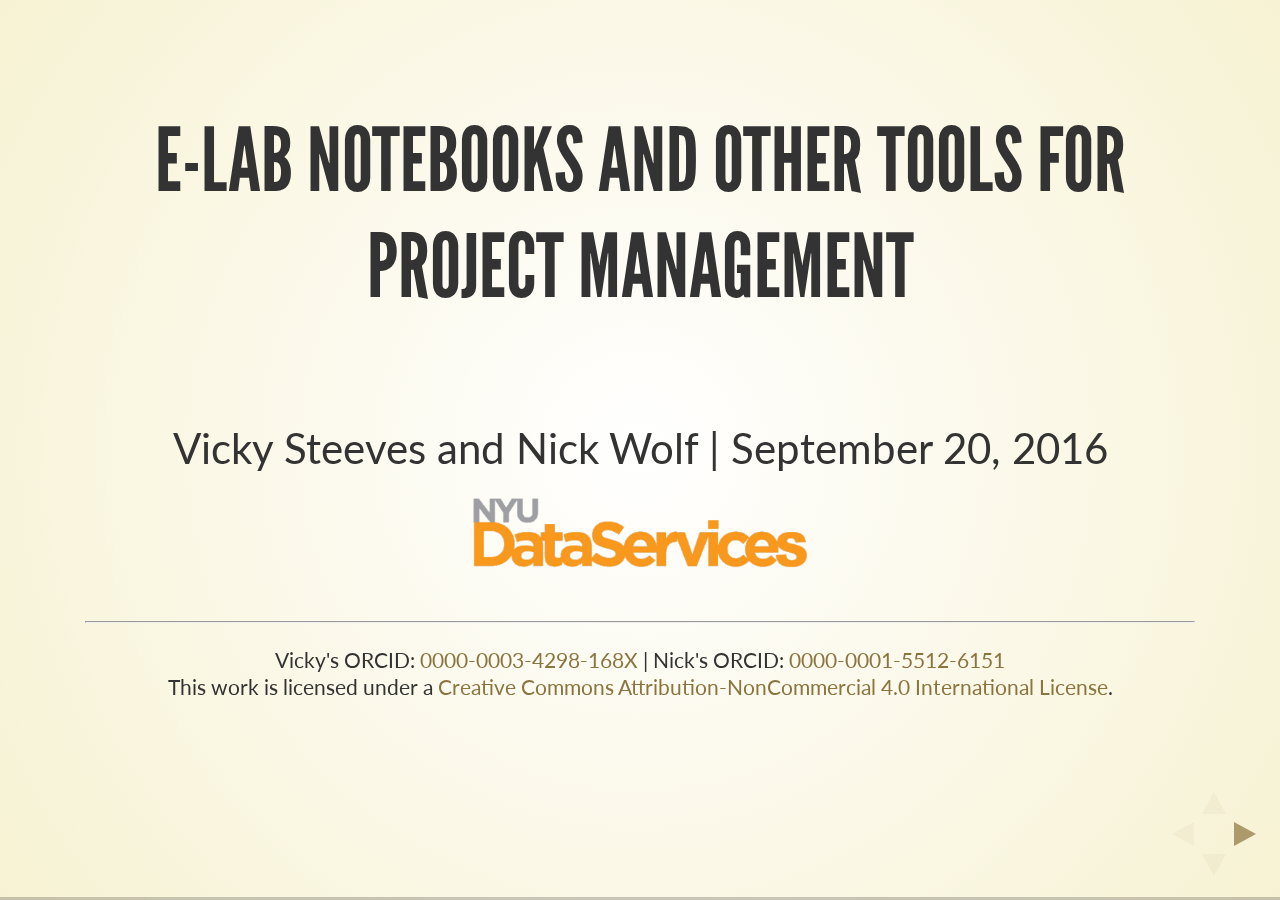
==== index.html @ 495e1b96 "update slide content" ====
<!doctype html>
<html>
	<head>
		<meta charset="utf-8">
		<meta name="viewport" content="width=device-width, initial-scale=1.0, maximum-scale=1.0, user-scalable=no">

		<title>E-Lab Notebooks and Other Tools for Project Management</title>

		<link rel="stylesheet" href="css/reveal.css">
		<link rel="stylesheet" href="css/theme/beige.css">

		<!-- Theme used for syntax highlighting of code -->
		<link rel="stylesheet" href="lib/css/zenburn.css">

		<!-- Printing and PDF exports -->
		<script>
			var link = document.createElement( 'link' );
			link.rel = 'stylesheet';
			link.type = 'text/css';
			link.href = window.location.search.match( /print-pdf/gi ) ? 'css/print/pdf.css' : 'css/print/paper.css';
			document.getElementsByTagName( 'head' )[0].appendChild( link );
		</script>
	</head>
	<body>
		<div class="reveal">
			<div class="slides">
				
				<!--SLIDE 1-->
				<section>
					<h2>E-Lab Notebooks and Other Tools for Project Management</h2><br/>
					
					<p>Vicky Steeves and Nick Wolf | September 20, 2016 </p>

					<img src="imgs/dataservices.png" width="30%" height="30%" align="middle"><br/>
					
					<div class='footer'>
						<hr/>
						<p>Vicky's ORCID: <a href="orcid.org/0000-0003-4298-168X/">0000-0003-4298-168X</a> | Nick's ORCID: <a href="http://orcid.org/0000-0001-5512-6151">0000-0001-5512-6151</a><br/>
						This work is licensed under a <a rel="license" href="http://creativecommons.org/licenses/by-nc/4.0/">Creative Commons Attribution-NonCommercial 4.0 International License</a>.</p>
					</div>
				</section>
				
				
				<!--SLIDE 2-->
				<section>
					<h3>Benefits and Challenges to Managing and Documenting Project Workflow</h3>
					<ul>
					<li>Enable group collaboration while tracking contributions and controlling access</li>
					<li>Keep track of master copies of files as well as versions and backups</li>
					<li>Gather bird's eye views of resource allocation and time usage</li>
					<li>Allow for simultaneous preparation for data publishing and preservation</li>
					</ul>				
				</section> 
									
				<!--SLIDE 3-->
				<section>
					<h3>What to Look for in E-Lab Notebooks and Workflow Tool Benches</h3>
					<ul>
					<li>Web-hosted vs. Self-Host vs. Desktop Environments</li>
					<li>Grant and Project Management Tools vs. File and Research Management</li>
					<li>Cost/License Products vs. Closed-Source Free Options vs. Open Source/Open Access</li>
					</ul>	
				</section>

				<!--SLIDE 4-->
				<section>
					<h3>Some Free/Low-Cost Examples</h3>
					<ul>
					<li><a href="http://www.labguru.com/" target="_blank">Labguru</a> (free for single user, cost for group)</li>
    				<li><a href="//www.bioraft.com/" target="_blank">Bioraft</a> (institutional/departmental setup, cost for setup)</li>
    				<li><a href="http://www.elabftw.net/" target="_blank">eLabFTW</a> (free and open source, deploy on user server)</li>
    				<li><a href="http://mylabbook.org/index.php" target="_blanke">MyLabBook</a> (in development, Drupal-based open-source local deployment)</li>
    				<li><a href="https://projectredcap.org/" target="_blank">REDCap</a> (closed source, deploy on user server)</li>
    				<li><a href="https://benchling.com/academic" target="_blank">Benchling</a> (free for academic use, web-based platform)</li>
					</ul>
				</section>
				
				<!-- OSF Nest -->
				<!--SLIDE 5-->
				<section>
				<section>
					<h2>What is the Open Science Framework?</h2>
					
					<img src="imgs/osfDiagram.png" width="50%" height="50%" style="float:right; margin-left:0.5em;"><br/>
					
					<p>A free and open source project management tool that connects researchers to the tools they are already using to make management easier through the research cycle.</p><br/>
					
					<div class='footer'>
						<hr/>
						<p>Vicky's ORCID: <a href="https://orcid.org/0000-0003-4298-168X/">0000-0003-4298-168X</a><br/>This work is licensed under a <a rel="license" href="http://creativecommons.org/licenses/by-nc/4.0/">Creative Commons Attribution-NonCommercial 4.0 International License</a>.</p>
					</div>
				</section>	
				<!--SLIDE 7-->
				<section>
						<h2>OSF Connections</h2>
						
						<img src="imgs/osfConnections.png" width="70%" height="70%">
						
						<div class='footer'>
						<hr/>
						<p>Vicky's ORCID: <a href="https://orcid.org/0000-0003-4298-168X/">0000-0003-4298-168X</a><br/>This work is licensed under a <a rel="license" href="http://creativecommons.org/licenses/by-nc/4.0/">Creative Commons Attribution-NonCommercial 4.0 International License</a>.</p>
					</div>	
				</section>
				<!--SLIDE 8-->
				<section>
					<h2>Getting Started: User Profiles</h2>
					
					<p class="fragment" data-fragment-index="1">Does everyone have an account at the Open Science Framework?</p>
					<p class="fragment" data-fragment-index="2">Does everyone have an ORCID?</p>
					
					<div class='footer'>
						<hr/>
						<p>Vicky's ORCID: <a href="https://orcid.org/0000-0003-4298-168X/">0000-0003-4298-168X</a><br/>This work is licensed under a <a rel="license" href="http://creativecommons.org/licenses/by-nc/4.0/">Creative Commons Attribution-NonCommercial 4.0 International License</a>.</p>
					</div>	
				</section>
				<!--SLIDE 9-->
				<section>
					<h2><a href="https://orcid.org/register">https://orcid.org/register</a></h2>

					<img src="imgs/orcidSignUp.png" width="80%" height="80%"><br/>	

					<div class='footer'>
						<hr/>
						<p>Vicky's ORCID: <a href="https://orcid.org/0000-0003-4298-168X/">0000-0003-4298-168X</a><br/>This work is licensed under a <a rel="license" href="http://creativecommons.org/licenses/by-nc/4.0/">Creative Commons Attribution-NonCommercial 4.0 International License</a>.</p>
					</div>
				</section>	
				
				<section>
					<h2><a href="https://osf.io/register/">https://osf.io/register/</a></h2>

					<img src="imgs/osfSignUp.png" width="90%" height="90%">

					<div class='footer'>
						<hr/>
						<p>Vicky's ORCID: <a href="https://orcid.org/0000-0003-4298-168X/">0000-0003-4298-168X</a><br/>This work is licensed under a <a rel="license" href="http://creativecommons.org/licenses/by-nc/4.0/">Creative Commons Attribution-NonCommercial 4.0 International License</a>.</p>
					</div>
				</section>		
			
				<section>
					<h2>Setting Up a Profile</h2>
	
					<p>At the very least, let's add your ORCID and your NYU affiliation by clicking "Edit Your Profile"</p>
					
					<img src="imgs/osfProfile.png" width="80%" height="80%">

					<div class='footer'>
						<hr/>
						<p>Vicky's ORCID: <a href="https://orcid.org/0000-0003-4298-168X/">0000-0003-4298-168X</a><br/> This work is licensed under a <a rel="license" href="http://creativecommons.org/licenses/by-nc/4.0/">Creative Commons Attribution-NonCommercial 4.0 International License</a>.</p>
					</div>
					</section>		
			
				<section>
					<h2>Setting Up Addons</h2>
					
					<p>Everyone, try adding an account of your own by clicking "Connect Account" next to an addon!</p>
					
					<img src="imgs/osfProfileAddons.png" width="75%" height="75%">
						
					<div class='footer'>
						<hr/>
						<p>Vicky's ORCID: <a href="https://orcid.org/0000-0003-4298-168X/">0000-0003-4298-168X</a><br/>
						This work is licensed under a <a rel="license" href="http://creativecommons.org/licenses/by-nc/4.0/">Creative Commons Attribution-NonCommercial 4.0 International License</a>.</p>
					</div>
				</section>
			
			
				<section>
					<h2>Setting Up a Project</h2>
					
					<p class="fragment" data-fragment-index="1">Go to <a href="https://osf.io">https://osf.io</a> or just click "My Projects" on the top bar. <img src="imgs/osfBar.png" width="90%" height="90%"></p>
					
					<p class="fragment" data-fragment-index="2">Click "Create Project" and fill in the form. <img src="imgs/osfCreateProject.png" width="90%" height="90%"></p>
					
					<div class='footer'>
						<hr/>
						<p>Vicky's ORCID: <a href="https://orcid.org/0000-0003-4298-168X/">0000-0003-4298-168X</a><br/>
						This work is licensed under a <a rel="license" href="http://creativecommons.org/licenses/by-nc/4.0/">Creative Commons Attribution-NonCommercial 4.0 International License</a>.</p>
					</div>
				</section>
				
				<section>
					<h2>Don't be afraid of how blank it looks!</h2>
					
					<img src="imgs/osfBlank.png" width="90%" height="90%">
					
					<div class='footer'>
						<hr/>
						<p>Vicky's ORCID: <a href="https://orcid.org/0000-0003-4298-168X/">0000-0003-4298-168X</a><br/>
						This work is licensed under a <a rel="license" href="http://creativecommons.org/licenses/by-nc/4.0/">Creative Commons Attribution-NonCommercial 4.0 International License</a>.</p>
					</div>
				</section>
				
				<section>
					<h2>Let's Add Collaborators</h2>
					
					<p class="fragment" data-fragment-index="1">Click "add" button next to the title of the page. <img src="imgs/osfCollabs.png" width="60%" height="60%"></p>
					<p class="fragment" data-fragment-index="2">Search for the person to your right and add them!<img src="imgs/osfCollabs1.png" width="60%" height="60%"></p>
					
					<div class='footer'>
						<hr/>
						<p>Vicky's ORCID: <a href="https://orcid.org/0000-0003-4298-168X/">0000-0003-4298-168X</a><br/>
						This work is licensed under a <a rel="license" href="http://creativecommons.org/licenses/by-nc/4.0/">Creative Commons Attribution-NonCommercial 4.0 International License</a>.</p>
					</div>
				</section>

				<section>
					<h2>Select Your Project Addons</h2>
					
					<img src="imgs/osfProjectAddons.png" width="75%" height="75%">
					
					<p>Everyone, try adding one of your own!</p>
								
					<div class='footer'>
						<hr/>
						<p>Vicky's ORCID: <a href="https://orcid.org/0000-0003-4298-168X/">0000-0003-4298-168X</a><br/>
						This work is licensed under a <a rel="license" href="http://creativecommons.org/licenses/by-nc/4.0/">Creative Commons Attribution-NonCommercial 4.0 International License</a>.</p>
					</div>
				</section>
				
				<section>
					<h2>Adding Your Addons</h2>
					
						<p class="fragment" data-fragment-index="1"><img src="imgs/osfProjectAddons1.png" width="90%" height="90%"></p>
						<p class="fragment" data-fragment-index="2"><img src="imgs/osfProjectAddons2.png" width="80%" height="80%"></p>
								
					<div class='footer'>
						<hr/>
						<p>Vicky's ORCID: <a href="https://orcid.org/0000-0003-4298-168X/">0000-0003-4298-168X</a><br/>
						This work is licensed under a <a rel="license" href="http://creativecommons.org/licenses/by-nc/4.0/">Creative Commons Attribution-NonCommercial 4.0 International License</a>.</p>
					</div>
				</section>		
				
				<section>
					<h2>Authorizing Your Addons</h2>
			
						<img src="imgs/osfProjectAddonsTerms.png" width="50%" height="50%">
								
					<div class='footer'>
						<hr/>
						<p>Vicky's ORCID: <a href="https://orcid.org/0000-0003-4298-168X/">0000-0003-4298-168X</a><br/>
						This work is licensed under a <a rel="license" href="http://creativecommons.org/licenses/by-nc/4.0/">Creative Commons Attribution-NonCommercial 4.0 International License</a>.</p>
					</div>
				</section>		
				
				<section>
					<h2>Choose Your Folder</h2>
					
						<img src="imgs/osfProjectAddons3.png" width="90%" height="90%">
								
					<div class='footer'>
						<hr/>
						<p>Vicky's ORCID: <a href="https://orcid.org/0000-0003-4298-168X/">0000-0003-4298-168X</a><br/>
						This work is licensed under a <a rel="license" href="http://creativecommons.org/licenses/by-nc/4.0/">Creative Commons Attribution-NonCommercial 4.0 International License</a>.</p>
					</div>
				</section>
				
				<section>
					<h2>Files!</h2>
					
						<p>From here, you can:</p>
						
						<ul>
							<li>See all files from OSF storage and any configured addons!</li>
							<li>Drag and drop files into any kind of storage, OSF or otherwise!</li>
							<li>Create folders in OSF storage for better organization!</li>
						</ul><br/>
					
						<img src="imgs/osfFiles.png" width="150%" height="150%">
								
					<div class='footer'>
						<hr/>
						<p>Vicky's ORCID: <a href="https://orcid.org/0000-0003-4298-168X/">0000-0003-4298-168X</a><br/>
						This work is licensed under a <a rel="license" href="http://creativecommons.org/licenses/by-nc/4.0/">Creative Commons Attribution-NonCommercial 4.0 International License</a>.</p>
					</div>
				</section>
				
				<section>
					<h2>Tagging Files</h2>
					
						<p style="font-size:0.7em;">When you click on a file in OSF, it renders right in-browser. On the bottom right is the "tag" field, where you can enter whatever you want.</p>
						<p style="font-size:0.7em;">Try adding 2 tags to your file and compare with the person to your right!</p>
					
						<img src="imgs/osfFileTags.png" width="90%" height="90%">
						
					<div class='footer'>
						<hr/>
						<p>Vicky's ORCID: <a href="https://orcid.org/0000-0003-4298-168X/">0000-0003-4298-168X</a><br/>
						This work is licensed under a <a rel="license" href="http://creativecommons.org/licenses/by-nc/4.0/">Creative Commons Attribution-NonCommercial 4.0 International License</a>.</p>
					</div>
				</section>
				
				<section>
					<h2>Versioning Files</h2>
					
						<p>When you click on a file in OSF storage, you can also see and download all the versions of that file that have been uploaded.</p>
						<p>THE CATCH! The file has to be uploaded with the same name!</p>
					
						<img src="imgs/osfFileVersions.png" width="90%" height="90%">
								
					<div class='footer'>
						<hr/>
						<p>Vicky's ORCID: <a href="https://orcid.org/0000-0003-4298-168X/">0000-0003-4298-168X</a><br/>
						This work is licensed under a <a rel="license" href="http://creativecommons.org/licenses/by-nc/4.0/">Creative Commons Attribution-NonCommercial 4.0 International License</a>.</p>
					</div>
				</section>
				
				<section>
					<h2>Documenting with the Wiki</h2>
					
						<img src="imgs/osfWiki.png" width="90%" height="90%">
						
						<p>This also has a robust versioning! And you can compare versions side-by-side!</p>
						<img src="imgs/osfWiki1.png" width="40%" height="40%">
								
					<div class='footer'>
						<hr/>
						<p>Vicky's ORCID: <a href="https://orcid.org/0000-0003-4298-168X/">0000-0003-4298-168X</a><br/>
						This work is licensed under a <a rel="license" href="http://creativecommons.org/licenses/by-nc/4.0/">Creative Commons Attribution-NonCommercial 4.0 International License</a>.</p>
					</div>
				</section>
				
				<section>
					<h2>Best Practices with the Wiki</h2>
					
						<p>Use the "Home" page as a Table of Contents to stay immediately organized!</p>
						<img src="imgs/osfWiki2.png" width="90%" height="90%">
								
					<div class='footer'>
						<hr/>
						<p>Vicky's ORCID: <a href="https://orcid.org/0000-0003-4298-168X/">0000-0003-4298-168X</a><br/>
						This work is licensed under a <a rel="license" href="http://creativecommons.org/licenses/by-nc/4.0/">Creative Commons Attribution-NonCommercial 4.0 International License</a>.</p>
					</div>
				</section>
				
				<section>
					<h2>Wiki Exercise!</h2>
					
						<p>You and your collaborator take turns editing the wiki. Switch between versions and re-edit them. Decide on the best one after 3 tries!</p>
								
					<div class='footer'>
						<hr/>
						<p>Vicky's ORCID: <a href="https://orcid.org/0000-0003-4298-168X/">0000-0003-4298-168X</a><br/>
						This work is licensed under a <a rel="license" href="http://creativecommons.org/licenses/by-nc/4.0/">Creative Commons Attribution-NonCommercial 4.0 International License</a>.</p>
					</div>
				</section>
				
				<section>
					<h2>Components</h2>
					
						<p>Components are essentially "sub-projects" that can organized like a Russian nesting doll -- but I recommend only going 1 deep for your own sanity.</p>
					
						<img src="imgs/osfComponents.png" width="90%" height="90%">
								
					<div class='footer'>
						<hr/>
						<p>Vicky's ORCID: <a href="https://orcid.org/0000-0003-4298-168X/">0000-0003-4298-168X</a><br/>
						This work is licensed under a <a rel="license" href="http://creativecommons.org/licenses/by-nc/4.0/">Creative Commons Attribution-NonCommercial 4.0 International License</a>.</p>
					</div>
				</section>
				
				<section>
					<h2>Components as Categories</h2>
					
						<p style="font-size:0.7em;">You can organize components by collaborator permissions -- who has what access to it, or by type -- "Communications" or "Data" to denote what is in there.</p>
					
						<img src="imgs/osfComponents1.png" width="40%" height="40%">
								
					<div class='footer'>
						<hr/>
						<p>Vicky's ORCID: <a href="https://orcid.org/0000-0003-4298-168X/">0000-0003-4298-168X</a><br/>
						This work is licensed under a <a rel="license" href="http://creativecommons.org/licenses/by-nc/4.0/">Creative Commons Attribution-NonCommercial 4.0 International License</a>.</p>
					</div>
				</section>
			
				<section>
					<h2>Collaborating with Comments</h2>
					
						<p>You can also chat on the fly using the comments tab</p>
					
						<img src="imgs/osfComment.png" width="80%" height="80%">
					
						<p>Tag your collaborators so they get notified &amp; respond quicker!</p>
					
						<img src="imgs/osfCommentTag.png" width="50%" height="50%" style="float:left;">
					
						<img src="imgs/osfComment1.png" width="50%" height="50%" style="float:left;">
								
					<div class='footer'>
						<hr/>
						<p>Vicky's ORCID: <a href="https://orcid.org/0000-0003-4298-168X/">0000-0003-4298-168X</a><br/>
						This work is licensed under a <a rel="license" href="http://creativecommons.org/licenses/by-nc/4.0/">Creative Commons Attribution-NonCommercial 4.0 International License</a>.</p>
					</div>
				</section>
				
				<section>
					<h2>Collaborating &amp; Documenting with Comments</h2>
					
						<h4>DISCLAIMER: these go public when project/component goes public!</h4>
						
						<img src="imgs/osfComment2.png" width="55%" height="55%">
					
						<h4>...but you can always delete them! And immediately restore it if it was a mistake ;)</h4>
								
					<div class='footer'>
						<hr/>
						<p>Vicky's ORCID: <a href="https://orcid.org/0000-0003-4298-168X/">0000-0003-4298-168X</a><br/>
						This work is licensed under a <a rel="license" href="http://creativecommons.org/licenses/by-nc/4.0/">Creative Commons Attribution-NonCommercial 4.0 International License</a>.</p>
					</div>
				</section>

				<section>
					<h2>Sharing</h2>
					
						<p>You can share via a view-only link like Google Docs!</p>
						<p style="font-size: 0.6em">This is nice if you want someone to review your work without adding them as a collaborator.</p>
						<img src="imgs/osfShareOnly.png" width="50%" height="50%">
						
								
					<div class='footer'>
						<hr/>
						<p>Vicky's ORCID: <a href="https://orcid.org/0000-0003-4298-168X/">0000-0003-4298-168X</a><br/>
						This work is licensed under a <a rel="license" href="http://creativecommons.org/licenses/by-nc/4.0/">Creative Commons Attribution-NonCommercial 4.0 International License</a>.</p>
					</div>
				</section>
				
				<section>
					<h2>Going Public</h2>
					
						<p>All OSF projects start private. We can make them public when we are ready and reap some benefits, like built-in analytics!</p>
					
						<img src="imgs/osfAnalytics.png" width="75%" height="75%">
						
								
					<div class='footer'>
						<hr/>
						<p>Vicky's ORCID: <a href="https://orcid.org/0000-0003-4298-168X/">0000-0003-4298-168X</a><br/>
						This work is licensed under a <a rel="license" href="http://creativecommons.org/licenses/by-nc/4.0/">Creative Commons Attribution-NonCommercial 4.0 International License</a>.</p>
					</div>
				</section>
				
				<section>
					<h2>Publishing</h2>
					
					<p style="font-size: 0.7em">When you want to publish your final product, you <em>register</em> it. All the files are pulled into an archive on OSF storage, and the project becomes read-only.</p>
					
					<p style="font-size: 0.7em">You can get a DOI for this project, and include it in a "Supplementary Materials Section" of a journal article.</p>
					
						<img src="imgs/osfRegistration.png" width="75%" height="75%">
								
					<div class='footer'>
						<hr/>
						<p>Vicky's ORCID: <a href="https://orcid.org/0000-0003-4298-168X/">0000-0003-4298-168X</a><br/>
						This work is licensed under a <a rel="license" href="http://creativecommons.org/licenses/by-nc/4.0/">Creative Commons Attribution-NonCommercial 4.0 International License</a>.</p>
					</div>
				</section>
				</section>
				<!--SLIDE 7-->
				<section>
					<h2>The Solution</h2>
													
				
				</section>
				
				<!--SLIDE 8-->
				<section>
					<h2>Research Data Management</h2>
					
					<img src="imgs/lifecycle.png" style="float:left;">
					
					<p><br/>Managing the way data is collected, processed, analyzed, preserved, and published for greater reuse by <span style="color: #f8981d">the community</span> and <span style="color: #f8981d">the original researcher</span>.
						</p>
										
					<!--SPEAKER NOTES-->
					<aside class="notes">
						Oh hey, these are some notes. They'll be hidden in your presentation, but you can see them if you open the speaker notes window (hit 's' on your keyboard).
					</aside>
				</section>
				
				<!--SLIDE 9-->
				<section>			
					<h2>Federal Regulations</h2>
					
					<img src="imgs/dmp-timeline.png" align="middle">
					
					<div class='footer'>
						<hr/>
						<p>Vicky's ORCID: <a href="orcid.org/0000-0003-4298-168X/">0000-0003-4298-168X</a> | Nick's ORCID: <a href="http://orcid.org/0000-0001-5512-6151">0000-0001-5512-6151</a><br/>
						This work is licensed under a <a rel="license" href="http://creativecommons.org/licenses/by-nc/4.0/">Creative Commons Attribution-NonCommercial 4.0 International License</a>.</p>
					</div>
					
					<!--SPEAKER NOTES-->
					<aside class="notes">
						Oh hey, these are some notes. They'll be hidden in your presentation, but you can see them if you open the speaker notes window (hit 's' on your keyboard).
					</aside>
				</section>
				</section>
				<!-- end nested slides -->
				
				<!--SLIDE 10-->
				<section>			
					<h2>Good Research Data Management</h2>
					
					<ul>
						<li>Thorough documentation</li>
						<li>Robust storage & backup</li>
						<li>Long-term archiving plan</li>
						
					</ul>
					
					<div class='footer'>
						<hr/>
						<p>Vicky's ORCID: <a href="orcid.org/0000-0003-4298-168X/">0000-0003-4298-168X</a> | Nick's ORCID: <a href="http://orcid.org/0000-0001-5512-6151">0000-0001-5512-6151</a><br/>
						This work is licensed under a <a rel="license" href="http://creativecommons.org/licenses/by-nc/4.0/">Creative Commons Attribution-NonCommercial 4.0 International License</a>.</p>
					</div>
					
					<!--SPEAKER NOTES-->
					<aside class="notes">
						Oh hey, these are some notes. They'll be hidden in your presentation, but you can see them if you open the speaker notes window (hit 's' on your keyboard).
					</aside>
				</section>
				
				<!--SLIDE 11-->
				<section>			
					<h2>Storage Rules!</h2>
					
					<img src="imgs/321.png" align="middle">
					
					<div class='footer'>
						<hr/>
						<p>Vicky's ORCID: <a href="orcid.org/0000-0003-4298-168X/">0000-0003-4298-168X</a> | Nick's ORCID: <a href="http://orcid.org/0000-0001-5512-6151">0000-0001-5512-6151</a><br/>
						This work is licensed under a <a rel="license" href="http://creativecommons.org/licenses/by-nc/4.0/">Creative Commons Attribution-NonCommercial 4.0 International License</a>.</p>
					</div>
					
					<!--SPEAKER NOTES-->
					<aside class="notes">
						Oh hey, these are some notes. They'll be hidden in your presentation, but you can see them if you open the speaker notes window (hit 's' on your keyboard).
					</aside>
				</section>
				
				<!-- CONCLUSION SLIDE -->
				<section>
					<h2>Thank you! Questions?</h2><br/>
					
					<p>Email us: <a href="mailto:victoria.steeves@nyu.edu">victoria.steeves@nyu.edu</a> & <a href="mailto:nicholas.wolf@nyu.edu">nicholas.wolf@nyu.edu</a></p>
					<p>Learn more about RDM: <a href="http://guides.nyu.edu/data_management">guides.nyu.edu/data_management</a></p>

					<p>Get this presentation: <a href="http://guides.nyu.edu/data_management/resources">guides.nyu.edu/data_management/resources</a></p>
					<p>Make an appointment: <a href="http://guides.nyu.edu/appointment">guides.nyu.edu/appointment</a></p>
					
					<div class='footer'>
						<hr/>
						<p>Vicky's ORCID: <a href="orcid.org/0000-0003-4298-168X/">0000-0003-4298-168X</a> | Nick's ORCID: <a href="http://orcid.org/0000-0001-5512-6151">0000-0001-5512-6151</a><br/>
						This work is licensed under a <a rel="license" href="http://creativecommons.org/licenses/by-nc/4.0/">Creative Commons Attribution-NonCommercial 4.0 International License</a>.</p>
					</div>
				
					<!--SPEAKER NOTES-->
					<aside class="notes">
						Oh hey, these are some notes. They'll be hidden in your presentation, but you can see them if you open the speaker notes window (hit 's' on your keyboard).
					</aside>
				</section>
			</div>
		</div>

		<script src="lib/js/head.min.js"></script>
		<script src="js/reveal.js"></script>

		<script>
			// More info https://github.com/hakimel/reveal.js#configuration
			Reveal.initialize({
				history: true,
							// More info https://github.com/hakimel/reveal.js#dependencies
				dependencies: [
					{ src: 'plugin/markdown/marked.js' },
					{ src: 'plugin/markdown/markdown.js' },
					{ src: 'plugin/notes/notes.js', async: true },
					{ src: 'plugin/highlight/highlight.js', async: true, callback: function() { hljs.initHighlightingOnLoad(); } }
				]
			});
		</script>
	</body>
</html>
---- css/reveal.css ----
/*!
 * reveal.js
 * http://lab.hakim.se/reveal-js
 * MIT licensed
 *
 * Copyright (C) 2016 Hakim El Hattab, http://hakim.se
 */
/*********************************************
 * RESET STYLES
 *********************************************/
html, body, .reveal div, .reveal span, .reveal applet, .reveal object, .reveal iframe,
.reveal h1, .reveal h2, .reveal h3, .reveal h4, .reveal h5, .reveal h6, .reveal p, .reveal blockquote, .reveal pre,
.reveal a, .reveal abbr, .reveal acronym, .reveal address, .reveal big, .reveal cite, .reveal code,
.reveal del, .reveal dfn, .reveal em, .reveal img, .reveal ins, .reveal kbd, .reveal q, .reveal s, .reveal samp,
.reveal small, .reveal strike, .reveal strong, .reveal sub, .reveal sup, .reveal tt, .reveal var,
.reveal b, .reveal u, .reveal center,
.reveal dl, .reveal dt, .reveal dd, .reveal ol, .reveal ul, .reveal li,
.reveal fieldset, .reveal form, .reveal label, .reveal legend,
.reveal table, .reveal caption, .reveal tbody, .reveal tfoot, .reveal thead, .reveal tr, .reveal th, .reveal td,
.reveal article, .reveal aside, .reveal canvas, .reveal details, .reveal embed,
.reveal figure, .reveal figcaption, .reveal footer, .reveal header, .reveal hgroup,
.reveal menu, .reveal nav, .reveal output, .reveal ruby, .reveal section, .reveal summary,
.reveal time, .reveal mark, .reveal audio, .reveal video {
  margin: 0;
  padding: 0;
  border: 0;
  font-size: 100%;
  font: inherit;
  vertical-align: baseline; }

.reveal article, .reveal aside, .reveal details, .reveal figcaption, .reveal figure,
.reveal footer, .reveal header, .reveal hgroup, .reveal menu, .reveal nav, .reveal section {
  display: block; }

/*********************************************
 * GLOBAL STYLES
 *********************************************/
html,
body {
  width: 100%;
  height: 100%;
  overflow: hidden; }

body {
  position: relative;
  line-height: 1;
  background-color: #fff;
  color: #000; }

html:-webkit-full-screen-ancestor {
  background-color: inherit; }

html:-moz-full-screen-ancestor {
  background-color: inherit; }

/*********************************************
 * FOOTER
 *********************************************/
.reveal .footer {
  margin-top: 3em;
  position: relative;
  text-align:center;
  bottom: 1em;
 /* left: 1em;*/
  font-size: 0.5em;
}

/*********************************************
 * VIEW FRAGMENTS
 *********************************************/
.reveal .slides section .fragment {
  opacity: 0;
  visibility: hidden;
  -webkit-transition: all .2s ease;
          transition: all .2s ease; }
  .reveal .slides section .fragment.visible {
    opacity: 1;
    visibility: visible; }

.reveal .slides section .fragment.grow {
  opacity: 1;
  visibility: visible; }
  .reveal .slides section .fragment.grow.visible {
    -webkit-transform: scale(1.3);
            transform: scale(1.3); }

.reveal .slides section .fragment.shrink {
  opacity: 1;
  visibility: visible; }
  .reveal .slides section .fragment.shrink.visible {
    -webkit-transform: scale(0.7);
            transform: scale(0.7); }

.reveal .slides section .fragment.zoom-in {
  -webkit-transform: scale(0.1);
          transform: scale(0.1); }
  .reveal .slides section .fragment.zoom-in.visible {
    -webkit-transform: none;
            transform: none; }

.reveal .slides section .fragment.fade-out {
  opacity: 1;
  visibility: visible; }
  .reveal .slides section .fragment.fade-out.visible {
    opacity: 0;
    visibility: hidden; }

.reveal .slides section .fragment.semi-fade-out {
  opacity: 1;
  visibility: visible; }
  .reveal .slides section .fragment.semi-fade-out.visible {
    opacity: 0.5;
    visibility: visible; }

.reveal .slides section .fragment.strike {
  opacity: 1;
  visibility: visible; }
  .reveal .slides section .fragment.strike.visible {
    text-decoration: line-through; }

.reveal .slides section .fragment.fade-up {
  -webkit-transform: translate(0, 20%);
          transform: translate(0, 20%); }
  .reveal .slides section .fragment.fade-up.visible {
    -webkit-transform: translate(0, 0);
            transform: translate(0, 0); }

.reveal .slides section .fragment.fade-down {
  -webkit-transform: translate(0, -20%);
          transform: translate(0, -20%); }
  .reveal .slides section .fragment.fade-down.visible {
    -webkit-transform: translate(0, 0);
            transform: translate(0, 0); }

.reveal .slides section .fragment.fade-right {
  -webkit-transform: translate(-20%, 0);
          transform: translate(-20%, 0); }
  .reveal .slides section .fragment.fade-right.visible {
    -webkit-transform: translate(0, 0);
            transform: translate(0, 0); }

.reveal .slides section .fragment.fade-left {
  -webkit-transform: translate(20%, 0);
          transform: translate(20%, 0); }
  .reveal .slides section .fragment.fade-left.visible {
    -webkit-transform: translate(0, 0);
            transform: translate(0, 0); }

.reveal .slides section .fragment.current-visible {
  opacity: 0;
  visibility: hidden; }
  .reveal .slides section .fragment.current-visible.current-fragment {
    opacity: 1;
    visibility: visible; }

.reveal .slides section .fragment.highlight-red,
.reveal .slides section .fragment.highlight-current-red,
.reveal .slides section .fragment.highlight-green,
.reveal .slides section .fragment.highlight-current-green,
.reveal .slides section .fragment.highlight-blue,
.reveal .slides section .fragment.highlight-current-blue {
  opacity: 1;
  visibility: visible; }

.reveal .slides section .fragment.highlight-red.visible {
  color: #ff2c2d; }

.reveal .slides section .fragment.highlight-green.visible {
  color: #17ff2e; }

.reveal .slides section .fragment.highlight-blue.visible {
  color: #1b91ff; }

.reveal .slides section .fragment.highlight-current-red.current-fragment {
  color: #ff2c2d; }

.reveal .slides section .fragment.highlight-current-green.current-fragment {
  color: #17ff2e; }

.reveal .slides section .fragment.highlight-current-blue.current-fragment {
  color: #1b91ff; }

/*********************************************
 * DEFAULT ELEMENT STYLES
 *********************************************/
/* Fixes issue in Chrome where italic fonts did not appear when printing to PDF */
.reveal:after {
  content: '';
  font-style: italic; }

.reveal iframe {
  z-index: 1; }

/** Prevents layering issues in certain browser/transition combinations */
.reveal a {
  position: relative; }

.reveal .stretch {
  max-width: none;
  max-height: none; }

.reveal pre.stretch code {
  height: 100%;
  max-height: 100%;
  box-sizing: border-box; }

/*********************************************
 * CONTROLS
 *********************************************/
.reveal .controls {
  display: none;
  position: fixed;
  width: 110px;
  height: 110px;
  z-index: 30;
  right: 10px;
  bottom: 10px;
  -webkit-user-select: none; }

.reveal .controls button {
  padding: 0;
  position: absolute;
  opacity: 0.05;
  width: 0;
  height: 0;
  background-color: transparent;
  border: 12px solid transparent;
  -webkit-transform: scale(0.9999);
          transform: scale(0.9999);
  -webkit-transition: all 0.2s ease;
          transition: all 0.2s ease;
  -webkit-appearance: none;
  -webkit-tap-highlight-color: transparent; }

.reveal .controls .enabled {
  opacity: 0.7;
  cursor: pointer; }

.reveal .controls .enabled:active {
  margin-top: 1px; }

.reveal .controls .navigate-left {
  top: 42px;
  border-right-width: 22px;
  border-right-color: #000; }

.reveal .controls .navigate-left.fragmented {
  opacity: 0.3; }

.reveal .controls .navigate-right {
  left: 74px;
  top: 42px;
  border-left-width: 22px;
  border-left-color: #000; }

.reveal .controls .navigate-right.fragmented {
  opacity: 0.3; }

.reveal .controls .navigate-up {
  left: 42px;
  border-bottom-width: 22px;
  border-bottom-color: #000; }

.reveal .controls .navigate-up.fragmented {
  opacity: 0.3; }

.reveal .controls .navigate-down {
  left: 42px;
  top: 74px;
  border-top-width: 22px;
  border-top-color: #000; }

.reveal .controls .navigate-down.fragmented {
  opacity: 0.3; }

/*********************************************
 * PROGRESS BAR
 *********************************************/
.reveal .progress {
  position: fixed;
  display: none;
  height: 3px;
  width: 100%;
  bottom: 0;
  left: 0;
  z-index: 10;
  background-color: rgba(0, 0, 0, 0.2); }

.reveal .progress:after {
  content: '';
  display: block;
  position: absolute;
  height: 20px;
  width: 100%;
  top: -20px; }

.reveal .progress span {
  display: block;
  height: 100%;
  width: 0px;
  background-color: #000;
  -webkit-transition: width 800ms cubic-bezier(0.26, 0.86, 0.44, 0.985);
          transition: width 800ms cubic-bezier(0.26, 0.86, 0.44, 0.985); }

/*********************************************
 * SLIDE NUMBER
 *********************************************/
.reveal .slide-number {
  position: fixed;
  display: block;
  right: 8px;
  bottom: 8px;
  z-index: 31;
  font-family: Helvetica, sans-serif;
  font-size: 20px;
  line-height: 1;
  color: #fff;
  background-color: rgba(0, 0, 0, 0.4);
  padding: 5px; }

.reveal .slide-number-delimiter {
  margin: 0 3px; }

/*********************************************
 * SLIDES
 *********************************************/
.reveal {
  position: relative;
  width: 100%;
  height: 100%;
  overflow: hidden;
  -ms-touch-action: none;
      touch-action: none; }

.reveal .slides {
  position: absolute;
  width: 100%;
  height: 100%;
  top: 0;
  right: 0;
  bottom: 0;
  left: 0;
  margin: auto;
  overflow: visible;
  z-index: 1;
  text-align: center;
  -webkit-perspective: 600px;
          perspective: 600px;
  -webkit-perspective-origin: 50% 40%;
          perspective-origin: 50% 40%; }

.reveal .slides > section {
  -ms-perspective: 600px; }

.reveal .slides > section,
.reveal .slides > section > section {
  display: none;
  position: absolute;
  width: 100%;
  padding: 20px 0px;
  z-index: 10;
  -webkit-transform-style: preserve-3d;
          transform-style: preserve-3d;
  -webkit-transition: -webkit-transform-origin 800ms cubic-bezier(0.26, 0.86, 0.44, 0.985), -webkit-transform 800ms cubic-bezier(0.26, 0.86, 0.44, 0.985), visibility 800ms cubic-bezier(0.26, 0.86, 0.44, 0.985), opacity 800ms cubic-bezier(0.26, 0.86, 0.44, 0.985);
          transition: transform-origin 800ms cubic-bezier(0.26, 0.86, 0.44, 0.985), transform 800ms cubic-bezier(0.26, 0.86, 0.44, 0.985), visibility 800ms cubic-bezier(0.26, 0.86, 0.44, 0.985), opacity 800ms cubic-bezier(0.26, 0.86, 0.44, 0.985); }

/* Global transition speed settings */
.reveal[data-transition-speed="fast"] .slides section {
  -webkit-transition-duration: 400ms;
          transition-duration: 400ms; }

.reveal[data-transition-speed="slow"] .slides section {
  -webkit-transition-duration: 1200ms;
          transition-duration: 1200ms; }

/* Slide-specific transition speed overrides */
.reveal .slides section[data-transition-speed="fast"] {
  -webkit-transition-duration: 400ms;
          transition-duration: 400ms; }

.reveal .slides section[data-transition-speed="slow"] {
  -webkit-transition-duration: 1200ms;
          transition-duration: 1200ms; }

.reveal .slides > section.stack {
  padding-top: 0;
  padding-bottom: 0; }

.reveal .slides > section.present,
.reveal .slides > section > section.present {
  display: block;
  z-index: 11;
  opacity: 1; }

.reveal.center,
.reveal.center .slides,
.reveal.center .slides section {
  min-height: 0 !important; }

/* Don't allow interaction with invisible slides */
.reveal .slides > section.future,
.reveal .slides > section > section.future,
.reveal .slides > section.past,
.reveal .slides > section > section.past {
  pointer-events: none; }

.reveal.overview .slides > section,
.reveal.overview .slides > section > section {
  pointer-events: auto; }

.reveal .slides > section.past,
.reveal .slides > section.future,
.reveal .slides > section > section.past,
.reveal .slides > section > section.future {
  opacity: 0; }

/*********************************************
 * Mixins for readability of transitions
 *********************************************/
/*********************************************
 * SLIDE TRANSITION
 * Aliased 'linear' for backwards compatibility
 *********************************************/
.reveal.slide section {
  -webkit-backface-visibility: hidden;
          backface-visibility: hidden; }

.reveal .slides > section[data-transition=slide].past,
.reveal .slides > section[data-transition~=slide-out].past,
.reveal.slide .slides > section:not([data-transition]).past {
  -webkit-transform: translate(-150%, 0);
          transform: translate(-150%, 0); }

.reveal .slides > section[data-transition=slide].future,
.reveal .slides > section[data-transition~=slide-in].future,
.reveal.slide .slides > section:not([data-transition]).future {
  -webkit-transform: translate(150%, 0);
          transform: translate(150%, 0); }

.reveal .slides > section > section[data-transition=slide].past,
.reveal .slides > section > section[data-transition~=slide-out].past,
.reveal.slide .slides > section > section:not([data-transition]).past {
  -webkit-transform: translate(0, -150%);
          transform: translate(0, -150%); }

.reveal .slides > section > section[data-transition=slide].future,
.reveal .slides > section > section[data-transition~=slide-in].future,
.reveal.slide .slides > section > section:not([data-transition]).future {
  -webkit-transform: translate(0, 150%);
          transform: translate(0, 150%); }

.reveal.linear section {
  -webkit-backface-visibility: hidden;
          backface-visibility: hidden; }

.reveal .slides > section[data-transition=linear].past,
.reveal .slides > section[data-transition~=linear-out].past,
.reveal.linear .slides > section:not([data-transition]).past {
  -webkit-transform: translate(-150%, 0);
          transform: translate(-150%, 0); }

.reveal .slides > section[data-transition=linear].future,
.reveal .slides > section[data-transition~=linear-in].future,
.reveal.linear .slides > section:not([data-transition]).future {
  -webkit-transform: translate(150%, 0);
          transform: translate(150%, 0); }

.reveal .slides > section > section[data-transition=linear].past,
.reveal .slides > section > section[data-transition~=linear-out].past,
.reveal.linear .slides > section > section:not([data-transition]).past {
  -webkit-transform: translate(0, -150%);
          transform: translate(0, -150%); }

.reveal .slides > section > section[data-transition=linear].future,
.reveal .slides > section > section[data-transition~=linear-in].future,
.reveal.linear .slides > section > section:not([data-transition]).future {
  -webkit-transform: translate(0, 150%);
          transform: translate(0, 150%); }

/*********************************************
 * CONVEX TRANSITION
 * Aliased 'default' for backwards compatibility
 *********************************************/
.reveal .slides > section[data-transition=default].past,
.reveal .slides > section[data-transition~=default-out].past,
.reveal.default .slides > section:not([data-transition]).past {
  -webkit-transform: translate3d(-100%, 0, 0) rotateY(-90deg) translate3d(-100%, 0, 0);
          transform: translate3d(-100%, 0, 0) rotateY(-90deg) translate3d(-100%, 0, 0); }

.reveal .slides > section[data-transition=default].future,
.reveal .slides > section[data-transition~=default-in].future,
.reveal.default .slides > section:not([data-transition]).future {
  -webkit-transform: translate3d(100%, 0, 0) rotateY(90deg) translate3d(100%, 0, 0);
          transform: translate3d(100%, 0, 0) rotateY(90deg) translate3d(100%, 0, 0); }

.reveal .slides > section > section[data-transition=default].past,
.reveal .slides > section > section[data-transition~=default-out].past,
.reveal.default .slides > section > section:not([data-transition]).past {
  -webkit-transform: translate3d(0, -300px, 0) rotateX(70deg) translate3d(0, -300px, 0);
          transform: translate3d(0, -300px, 0) rotateX(70deg) translate3d(0, -300px, 0); }

.reveal .slides > section > section[data-transition=default].future,
.reveal .slides > section > section[data-transition~=default-in].future,
.reveal.default .slides > section > section:not([data-transition]).future {
  -webkit-transform: translate3d(0, 300px, 0) rotateX(-70deg) translate3d(0, 300px, 0);
          transform: translate3d(0, 300px, 0) rotateX(-70deg) translate3d(0, 300px, 0); }

.reveal .slides > section[data-transition=convex].past,
.reveal .slides > section[data-transition~=convex-out].past,
.reveal.convex .slides > section:not([data-transition]).past {
  -webkit-transform: translate3d(-100%, 0, 0) rotateY(-90deg) translate3d(-100%, 0, 0);
          transform: translate3d(-100%, 0, 0) rotateY(-90deg) translate3d(-100%, 0, 0); }

.reveal .slides > section[data-transition=convex].future,
.reveal .slides > section[data-transition~=convex-in].future,
.reveal.convex .slides > section:not([data-transition]).future {
  -webkit-transform: translate3d(100%, 0, 0) rotateY(90deg) translate3d(100%, 0, 0);
          transform: translate3d(100%, 0, 0) rotateY(90deg) translate3d(100%, 0, 0); }

.reveal .slides > section > section[data-transition=convex].past,
.reveal .slides > section > section[data-transition~=convex-out].past,
.reveal.convex .slides > section > section:not([data-transition]).past {
  -webkit-transform: translate3d(0, -300px, 0) rotateX(70deg) translate3d(0, -300px, 0);
          transform: translate3d(0, -300px, 0) rotateX(70deg) translate3d(0, -300px, 0); }

.reveal .slides > section > section[data-transition=convex].future,
.reveal .slides > section > section[data-transition~=convex-in].future,
.reveal.convex .slides > section > section:not([data-transition]).future {
  -webkit-transform: translate3d(0, 300px, 0) rotateX(-70deg) translate3d(0, 300px, 0);
          transform: translate3d(0, 300px, 0) rotateX(-70deg) translate3d(0, 300px, 0); }

/*********************************************
 * CONCAVE TRANSITION
 *********************************************/
.reveal .slides > section[data-transition=concave].past,
.reveal .slides > section[data-transition~=concave-out].past,
.reveal.concave .slides > section:not([data-transition]).past {
  -webkit-transform: translate3d(-100%, 0, 0) rotateY(90deg) translate3d(-100%, 0, 0);
          transform: translate3d(-100%, 0, 0) rotateY(90deg) translate3d(-100%, 0, 0); }

.reveal .slides > section[data-transition=concave].future,
.reveal .slides > section[data-transition~=concave-in].future,
.reveal.concave .slides > section:not([data-transition]).future {
  -webkit-transform: translate3d(100%, 0, 0) rotateY(-90deg) translate3d(100%, 0, 0);
          transform: translate3d(100%, 0, 0) rotateY(-90deg) translate3d(100%, 0, 0); }

.reveal .slides > section > section[data-transition=concave].past,
.reveal .slides > section > section[data-transition~=concave-out].past,
.reveal.concave .slides > section > section:not([data-transition]).past {
  -webkit-transform: translate3d(0, -80%, 0) rotateX(-70deg) translate3d(0, -80%, 0);
          transform: translate3d(0, -80%, 0) rotateX(-70deg) translate3d(0, -80%, 0); }

.reveal .slides > section > section[data-transition=concave].future,
.reveal .slides > section > section[data-transition~=concave-in].future,
.reveal.concave .slides > section > section:not([data-transition]).future {
  -webkit-transform: translate3d(0, 80%, 0) rotateX(70deg) translate3d(0, 80%, 0);
          transform: translate3d(0, 80%, 0) rotateX(70deg) translate3d(0, 80%, 0); }

/*********************************************
 * ZOOM TRANSITION
 *********************************************/
.reveal .slides section[data-transition=zoom],
.reveal.zoom .slides section:not([data-transition]) {
  -webkit-transition-timing-function: ease;
          transition-timing-function: ease; }

.reveal .slides > section[data-transition=zoom].past,
.reveal .slides > section[data-transition~=zoom-out].past,
.reveal.zoom .slides > section:not([data-transition]).past {
  visibility: hidden;
  -webkit-transform: scale(16);
          transform: scale(16); }

.reveal .slides > section[data-transition=zoom].future,
.reveal .slides > section[data-transition~=zoom-in].future,
.reveal.zoom .slides > section:not([data-transition]).future {
  visibility: hidden;
  -webkit-transform: scale(0.2);
          transform: scale(0.2); }

.reveal .slides > section > section[data-transition=zoom].past,
.reveal .slides > section > section[data-transition~=zoom-out].past,
.reveal.zoom .slides > section > section:not([data-transition]).past {
  -webkit-transform: translate(0, -150%);
          transform: translate(0, -150%); }

.reveal .slides > section > section[data-transition=zoom].future,
.reveal .slides > section > section[data-transition~=zoom-in].future,
.reveal.zoom .slides > section > section:not([data-transition]).future {
  -webkit-transform: translate(0, 150%);
          transform: translate(0, 150%); }

/*********************************************
 * CUBE TRANSITION
 *********************************************/
.reveal.cube .slides {
  -webkit-perspective: 1300px;
          perspective: 1300px; }

.reveal.cube .slides section {
  padding: 30px;
  min-height: 700px;
  -webkit-backface-visibility: hidden;
          backface-visibility: hidden;
  box-sizing: border-box; }

.reveal.center.cube .slides section {
  min-height: 0; }

.reveal.cube .slides section:not(.stack):before {
  content: '';
  position: absolute;
  display: block;
  width: 100%;
  height: 100%;
  left: 0;
  top: 0;
  background: rgba(0, 0, 0, 0.1);
  border-radius: 4px;
  -webkit-transform: translateZ(-20px);
          transform: translateZ(-20px); }

.reveal.cube .slides section:not(.stack):after {
  content: '';
  position: absolute;
  display: block;
  width: 90%;
  height: 30px;
  left: 5%;
  bottom: 0;
  background: none;
  z-index: 1;
  border-radius: 4px;
  box-shadow: 0px 95px 25px rgba(0, 0, 0, 0.2);
  -webkit-transform: translateZ(-90px) rotateX(65deg);
          transform: translateZ(-90px) rotateX(65deg); }

.reveal.cube .slides > section.stack {
  padding: 0;
  background: none; }

.reveal.cube .slides > section.past {
  -webkit-transform-origin: 100% 0%;
          transform-origin: 100% 0%;
  -webkit-transform: translate3d(-100%, 0, 0) rotateY(-90deg);
          transform: translate3d(-100%, 0, 0) rotateY(-90deg); }

.reveal.cube .slides > section.future {
  -webkit-transform-origin: 0% 0%;
          transform-origin: 0% 0%;
  -webkit-transform: translate3d(100%, 0, 0) rotateY(90deg);
          transform: translate3d(100%, 0, 0) rotateY(90deg); }

.reveal.cube .slides > section > section.past {
  -webkit-transform-origin: 0% 100%;
          transform-origin: 0% 100%;
  -webkit-transform: translate3d(0, -100%, 0) rotateX(90deg);
          transform: translate3d(0, -100%, 0) rotateX(90deg); }

.reveal.cube .slides > section > section.future {
  -webkit-transform-origin: 0% 0%;
          transform-origin: 0% 0%;
  -webkit-transform: translate3d(0, 100%, 0) rotateX(-90deg);
          transform: translate3d(0, 100%, 0) rotateX(-90deg); }

/*********************************************
 * PAGE TRANSITION
 *********************************************/
.reveal.page .slides {
  -webkit-perspective-origin: 0% 50%;
          perspective-origin: 0% 50%;
  -webkit-perspective: 3000px;
          perspective: 3000px; }

.reveal.page .slides section {
  padding: 30px;
  min-height: 700px;
  box-sizing: border-box; }

.reveal.page .slides section.past {
  z-index: 12; }

.reveal.page .slides section:not(.stack):before {
  content: '';
  position: absolute;
  display: block;
  width: 100%;
  height: 100%;
  left: 0;
  top: 0;
  background: rgba(0, 0, 0, 0.1);
  -webkit-transform: translateZ(-20px);
          transform: translateZ(-20px); }

.reveal.page .slides section:not(.stack):after {
  content: '';
  position: absolute;
  display: block;
  width: 90%;
  height: 30px;
  left: 5%;
  bottom: 0;
  background: none;
  z-index: 1;
  border-radius: 4px;
  box-shadow: 0px 95px 25px rgba(0, 0, 0, 0.2);
  -webkit-transform: translateZ(-90px) rotateX(65deg); }

.reveal.page .slides > section.stack {
  padding: 0;
  background: none; }

.reveal.page .slides > section.past {
  -webkit-transform-origin: 0% 0%;
          transform-origin: 0% 0%;
  -webkit-transform: translate3d(-40%, 0, 0) rotateY(-80deg);
          transform: translate3d(-40%, 0, 0) rotateY(-80deg); }

.reveal.page .slides > section.future {
  -webkit-transform-origin: 100% 0%;
          transform-origin: 100% 0%;
  -webkit-transform: translate3d(0, 0, 0);
          transform: translate3d(0, 0, 0); }

.reveal.page .slides > section > section.past {
  -webkit-transform-origin: 0% 0%;
          transform-origin: 0% 0%;
  -webkit-transform: translate3d(0, -40%, 0) rotateX(80deg);
          transform: translate3d(0, -40%, 0) rotateX(80deg); }

.reveal.page .slides > section > section.future {
  -webkit-transform-origin: 0% 100%;
          transform-origin: 0% 100%;
  -webkit-transform: translate3d(0, 0, 0);
          transform: translate3d(0, 0, 0); }

/*********************************************
 * FADE TRANSITION
 *********************************************/
.reveal .slides section[data-transition=fade],
.reveal.fade .slides section:not([data-transition]),
.reveal.fade .slides > section > section:not([data-transition]) {
  -webkit-transform: none;
          transform: none;
  -webkit-transition: opacity 0.5s;
          transition: opacity 0.5s; }

.reveal.fade.overview .slides section,
.reveal.fade.overview .slides > section > section {
  -webkit-transition: none;
          transition: none; }

/*********************************************
 * NO TRANSITION
 *********************************************/
.reveal .slides section[data-transition=none],
.reveal.none .slides section:not([data-transition]) {
  -webkit-transform: none;
          transform: none;
  -webkit-transition: none;
          transition: none; }

/*********************************************
 * PAUSED MODE
 *********************************************/
.reveal .pause-overlay {
  position: absolute;
  top: 0;
  left: 0;
  width: 100%;
  height: 100%;
  background: black;
  visibility: hidden;
  opacity: 0;
  z-index: 100;
  -webkit-transition: all 1s ease;
          transition: all 1s ease; }

.reveal.paused .pause-overlay {
  visibility: visible;
  opacity: 1; }

/*********************************************
 * FALLBACK
 *********************************************/
.no-transforms {
  overflow-y: auto; }

.no-transforms .reveal .slides {
  position: relative;
  width: 80%;
  height: auto !important;
  top: 0;
  left: 50%;
  margin: 0;
  text-align: center; }

.no-transforms .reveal .controls,
.no-transforms .reveal .progress {
  display: none !important; }

.no-transforms .reveal .slides section {
  display: block !important;
  opacity: 1 !important;
  position: relative !important;
  height: auto;
  min-height: 0;
  top: 0;
  left: -50%;
  margin: 70px 0;
  -webkit-transform: none;
          transform: none; }

.no-transforms .reveal .slides section section {
  left: 0; }

.reveal .no-transition,
.reveal .no-transition * {
  -webkit-transition: none !important;
          transition: none !important; }

/*********************************************
 * PER-SLIDE BACKGROUNDS
 *********************************************/
.reveal .backgrounds {
  position: absolute;
  width: 100%;
  height: 100%;
  top: 0;
  left: 0;
  -webkit-perspective: 600px;
          perspective: 600px; }

.reveal .slide-background {
  display: none;
  position: absolute;
  width: 100%;
  height: 100%;
  opacity: 0;
  visibility: hidden;
  background-color: transparent;
  background-position: 50% 50%;
  background-repeat: no-repeat;
  background-size: cover;
  -webkit-transition: all 800ms cubic-bezier(0.26, 0.86, 0.44, 0.985);
          transition: all 800ms cubic-bezier(0.26, 0.86, 0.44, 0.985); }

.reveal .slide-background.stack {
  display: block; }

.reveal .slide-background.present {
  opacity: 1;
  visibility: visible; }

.print-pdf .reveal .slide-background {
  opacity: 1 !important;
  visibility: visible !important; }

/* Video backgrounds */
.reveal .slide-background video {
  position: absolute;
  width: 100%;
  height: 100%;
  max-width: none;
  max-height: none;
  top: 0;
  left: 0; }

/* Immediate transition style */
.reveal[data-background-transition=none] > .backgrounds .slide-background,
.reveal > .backgrounds .slide-background[data-background-transition=none] {
  -webkit-transition: none;
          transition: none; }

/* Slide */
.reveal[data-background-transition=slide] > .backgrounds .slide-background,
.reveal > .backgrounds .slide-background[data-background-transition=slide] {
  opacity: 1;
  -webkit-backface-visibility: hidden;
          backface-visibility: hidden; }

.reveal[data-background-transition=slide] > .backgrounds .slide-background.past,
.reveal > .backgrounds .slide-background.past[data-background-transition=slide] {
  -webkit-transform: translate(-100%, 0);
          transform: translate(-100%, 0); }

.reveal[data-background-transition=slide] > .backgrounds .slide-background.future,
.reveal > .backgrounds .slide-background.future[data-background-transition=slide] {
  -webkit-transform: translate(100%, 0);
          transform: translate(100%, 0); }

.reveal[data-background-transition=slide] > .backgrounds .slide-background > .slide-background.past,
.reveal > .backgrounds .slide-background > .slide-background.past[data-background-transition=slide] {
  -webkit-transform: translate(0, -100%);
          transform: translate(0, -100%); }

.reveal[data-background-transition=slide] > .backgrounds .slide-background > .slide-background.future,
.reveal > .backgrounds .slide-background > .slide-background.future[data-background-transition=slide] {
  -webkit-transform: translate(0, 100%);
          transform: translate(0, 100%); }

/* Convex */
.reveal[data-background-transition=convex] > .backgrounds .slide-background.past,
.reveal > .backgrounds .slide-background.past[data-background-transition=convex] {
  opacity: 0;
  -webkit-transform: translate3d(-100%, 0, 0) rotateY(-90deg) translate3d(-100%, 0, 0);
          transform: translate3d(-100%, 0, 0) rotateY(-90deg) translate3d(-100%, 0, 0); }

.reveal[data-background-transition=convex] > .backgrounds .slide-background.future,
.reveal > .backgrounds .slide-background.future[data-background-transition=convex] {
  opacity: 0;
  -webkit-transform: translate3d(100%, 0, 0) rotateY(90deg) translate3d(100%, 0, 0);
          transform: translate3d(100%, 0, 0) rotateY(90deg) translate3d(100%, 0, 0); }

.reveal[data-background-transition=convex] > .backgrounds .slide-background > .slide-background.past,
.reveal > .backgrounds .slide-background > .slide-background.past[data-background-transition=convex] {
  opacity: 0;
  -webkit-transform: translate3d(0, -100%, 0) rotateX(90deg) translate3d(0, -100%, 0);
          transform: translate3d(0, -100%, 0) rotateX(90deg) translate3d(0, -100%, 0); }

.reveal[data-background-transition=convex] > .backgrounds .slide-background > .slide-background.future,
.reveal > .backgrounds .slide-background > .slide-background.future[data-background-transition=convex] {
  opacity: 0;
  -webkit-transform: translate3d(0, 100%, 0) rotateX(-90deg) translate3d(0, 100%, 0);
          transform: translate3d(0, 100%, 0) rotateX(-90deg) translate3d(0, 100%, 0); }

/* Concave */
.reveal[data-background-transition=concave] > .backgrounds .slide-background.past,
.reveal > .backgrounds .slide-background.past[data-background-transition=concave] {
  opacity: 0;
  -webkit-transform: translate3d(-100%, 0, 0) rotateY(90deg) translate3d(-100%, 0, 0);
          transform: translate3d(-100%, 0, 0) rotateY(90deg) translate3d(-100%, 0, 0); }

.reveal[data-background-transition=concave] > .backgrounds .slide-background.future,
.reveal > .backgrounds .slide-background.future[data-background-transition=concave] {
  opacity: 0;
  -webkit-transform: translate3d(100%, 0, 0) rotateY(-90deg) translate3d(100%, 0, 0);
          transform: translate3d(100%, 0, 0) rotateY(-90deg) translate3d(100%, 0, 0); }

.reveal[data-background-transition=concave] > .backgrounds .slide-background > .slide-background.past,
.reveal > .backgrounds .slide-background > .slide-background.past[data-background-transition=concave] {
  opacity: 0;
  -webkit-transform: translate3d(0, -100%, 0) rotateX(-90deg) translate3d(0, -100%, 0);
          transform: translate3d(0, -100%, 0) rotateX(-90deg) translate3d(0, -100%, 0); }

.reveal[data-background-transition=concave] > .backgrounds .slide-background > .slide-background.future,
.reveal > .backgrounds .slide-background > .slide-background.future[data-background-transition=concave] {
  opacity: 0;
  -webkit-transform: translate3d(0, 100%, 0) rotateX(90deg) translate3d(0, 100%, 0);
          transform: translate3d(0, 100%, 0) rotateX(90deg) translate3d(0, 100%, 0); }

/* Zoom */
.reveal[data-background-transition=zoom] > .backgrounds .slide-background,
.reveal > .backgrounds .slide-background[data-background-transition=zoom] {
  -webkit-transition-timing-function: ease;
          transition-timing-function: ease; }

.reveal[data-background-transition=zoom] > .backgrounds .slide-background.past,
.reveal > .backgrounds .slide-background.past[data-background-transition=zoom] {
  opacity: 0;
  visibility: hidden;
  -webkit-transform: scale(16);
          transform: scale(16); }

.reveal[data-background-transition=zoom] > .backgrounds .slide-background.future,
.reveal > .backgrounds .slide-background.future[data-background-transition=zoom] {
  opacity: 0;
  visibility: hidden;
  -webkit-transform: scale(0.2);
          transform: scale(0.2); }

.reveal[data-background-transition=zoom] > .backgrounds .slide-background > .slide-background.past,
.reveal > .backgrounds .slide-background > .slide-background.past[data-background-transition=zoom] {
  opacity: 0;
  visibility: hidden;
  -webkit-transform: scale(16);
          transform: scale(16); }

.reveal[data-background-transition=zoom] > .backgrounds .slide-background > .slide-background.future,
.reveal > .backgrounds .slide-background > .slide-background.future[data-background-transition=zoom] {
  opacity: 0;
  visibility: hidden;
  -webkit-transform: scale(0.2);
          transform: scale(0.2); }

/* Global transition speed settings */
.reveal[data-transition-speed="fast"] > .backgrounds .slide-background {
  -webkit-transition-duration: 400ms;
          transition-duration: 400ms; }

.reveal[data-transition-speed="slow"] > .backgrounds .slide-background {
  -webkit-transition-duration: 1200ms;
          transition-duration: 1200ms; }

/*********************************************
 * OVERVIEW
 *********************************************/
.reveal.overview {
  -webkit-perspective-origin: 50% 50%;
          perspective-origin: 50% 50%;
  -webkit-perspective: 700px;
          perspective: 700px; }
  .reveal.overview .slides section {
    height: 100%;
    top: 0 !important;
    opacity: 1 !important;
    overflow: hidden;
    visibility: visible !important;
    cursor: pointer;
    box-sizing: border-box; }
  .reveal.overview .slides section:hover,
  .reveal.overview .slides section.present {
    outline: 10px solid rgba(150, 150, 150, 0.4);
    outline-offset: 10px; }
  .reveal.overview .slides section .fragment {
    opacity: 1;
    -webkit-transition: none;
            transition: none; }
  .reveal.overview .slides section:after,
  .reveal.overview .slides section:before {
    display: none !important; }
  .reveal.overview .slides > section.stack {
    padding: 0;
    top: 0 !important;
    background: none;
    outline: none;
    overflow: visible; }
  .reveal.overview .backgrounds {
    -webkit-perspective: inherit;
            perspective: inherit; }
  .reveal.overview .backgrounds .slide-background {
    opacity: 1;
    visibility: visible;
    outline: 10px solid rgba(150, 150, 150, 0.1);
    outline-offset: 10px; }

.reveal.overview .slides section,
.reveal.overview-deactivating .slides section {
  -webkit-transition: none;
          transition: none; }

.reveal.overview .backgrounds .slide-background,
.reveal.overview-deactivating .backgrounds .slide-background {
  -webkit-transition: none;
          transition: none; }

.reveal.overview-animated .slides {
  -webkit-transition: -webkit-transform 0.4s ease;
          transition: transform 0.4s ease; }

/*********************************************
 * RTL SUPPORT
 *********************************************/
.reveal.rtl .slides,
.reveal.rtl .slides h1,
.reveal.rtl .slides h2,
.reveal.rtl .slides h3,
.reveal.rtl .slides h4,
.reveal.rtl .slides h5,
.reveal.rtl .slides h6 {
  direction: rtl;
  font-family: sans-serif; }

.reveal.rtl pre,
.reveal.rtl code {
  direction: ltr; }

.reveal.rtl ol,
.reveal.rtl ul {
  text-align: right; }

.reveal.rtl .progress span {
  float: right; }

/*********************************************
 * PARALLAX BACKGROUND
 *********************************************/
.reveal.has-parallax-background .backgrounds {
  -webkit-transition: all 0.8s ease;
          transition: all 0.8s ease; }

/* Global transition speed settings */
.reveal.has-parallax-background[data-transition-speed="fast"] .backgrounds {
  -webkit-transition-duration: 400ms;
          transition-duration: 400ms; }

.reveal.has-parallax-background[data-transition-speed="slow"] .backgrounds {
  -webkit-transition-duration: 1200ms;
          transition-duration: 1200ms; }

/*********************************************
 * LINK PREVIEW OVERLAY
 *********************************************/
.reveal .overlay {
  position: absolute;
  top: 0;
  left: 0;
  width: 100%;
  height: 100%;
  z-index: 1000;
  background: rgba(0, 0, 0, 0.9);
  opacity: 0;
  visibility: hidden;
  -webkit-transition: all 0.3s ease;
          transition: all 0.3s ease; }

.reveal .overlay.visible {
  opacity: 1;
  visibility: visible; }

.reveal .overlay .spinner {
  position: absolute;
  display: block;
  top: 50%;
  left: 50%;
  width: 32px;
  height: 32px;
  margin: -16px 0 0 -16px;
  z-index: 10;
  background-image: url([data-uri]%2F%2F%2F6%2Bvr8nJybW1tcDAwOjo6Nvb26ioqKOjo7Ozs%2FLy8vz8%2FAAAAAAAAAAAACH%2FC05FVFNDQVBFMi4wAwEAAAAh%2FhpDcmVhdGVkIHdpdGggYWpheGxvYWQuaW5mbwAh%[base64]%2FV%2FnmOM82XiHRLYKhKP1oZmADdEAAAh%2BQQJCgAAACwAAAAAIAAgAAAE6hDISWlZpOrNp1lGNRSdRpDUolIGw5RUYhhHukqFu8DsrEyqnWThGvAmhVlteBvojpTDDBUEIFwMFBRAmBkSgOrBFZogCASwBDEY%2FCZSg7GSE0gSCjQBMVG023xWBhklAnoEdhQEfyNqMIcKjhRsjEdnezB%2BA4k8gTwJhFuiW4dokXiloUepBAp5qaKpp6%2BHo7aWW54wl7obvEe0kRuoplCGepwSx2jJvqHEmGt6whJpGpfJCHmOoNHKaHx61WiSR92E4lbFoq%2BB6QDtuetcaBPnW6%2BO7wDHpIiK9SaVK5GgV543tzjgGcghAgAh%[base64]%2B%2BG%2Bw48edZPK%2BM6hLJpQg484enXIdQFSS1u6UhksENEQAAIfkECQoAAAAsAAAAACAAIAAABOcQyEmpGKLqzWcZRVUQnZYg1aBSh2GUVEIQ2aQOE%2BG%2BcD4ntpWkZQj1JIiZIogDFFyHI0UxQwFugMSOFIPJftfVAEoZLBbcLEFhlQiqGp1Vd140AUklUN3eCA51C1EWMzMCezCBBmkxVIVHBWd3HHl9JQOIJSdSnJ0TDKChCwUJjoWMPaGqDKannasMo6WnM562R5YluZRwur0wpgqZE7NKUm%2BFNRPIhjBJxKZteWuIBMN4zRMIVIhffcgojwCF117i4nlLnY5ztRLsnOk%2BaV%2BoJY7V7m76PdkS4trKcdg0Zc0tTcKkRAAAIfkECQoAAAAsAAAAACAAIAAABO4QyEkpKqjqzScpRaVkXZWQEximw1BSCUEIlDohrft6cpKCk5xid5MNJTaAIkekKGQkWyKHkvhKsR7ARmitkAYDYRIbUQRQjWBwJRzChi9CRlBcY1UN4g0%[base64]%[base64]%2BE71SRQeyqUToLA7VxF0JDyIQh%2FMVVPMt1ECZlfcjZJ9mIKoaTl1MRIl5o4CUKXOwmyrCInCKqcWtvadL2SYhyASyNDJ0uIiRMDjI0Fd30%2FiI2UA5GSS5UDj2l6NoqgOgN4gksEBgYFf0FDqKgHnyZ9OX8HrgYHdHpcHQULXAS2qKpENRg7eAMLC7kTBaixUYFkKAzWAAnLC7FLVxLWDBLKCwaKTULgEwbLA4hJtOkSBNqITT3xEgfLpBtzE%2FjiuL04RGEBgwWhShRgQExHBAAh%2BQQJCgAAACwAAAAAIAAgAAAE7xDISWlSqerNpyJKhWRdlSAVoVLCWk6JKlAqAavhO9UkUHsqlE6CwO1cRdCQ8iEIfzFVTzLdRAmZX3I2SfZiCqGk5dTESJeaOAlClzsJsqwiJwiqnFrb2nS9kmIcgEsjQydLiIlHehhpejaIjzh9eomSjZR%[base64]%2BE71SRQeyqUToLA7VxF0JDyIQh%[base64]%2BE71SRQeyqUToLA7VxF0JDyIQh%2FMVVPMt1ECZlfcjZJ9mIKoaTl1MRIl5o4CUKXOwmyrCInCKqcWtvadL2SYhyASyNDJ0uIiUd6GAULDJCRiXo1CpGXDJOUjY%2BYip9DhToJA4RBLwMLCwVDfRgbBAaqqoZ1XBMHswsHtxtFaH1iqaoGNgAIxRpbFAgfPQSqpbgGBqUD1wBXeCYp1AYZ19JJOYgH1KwA4UBvQwXUBxPqVD9L3sbp2BNk2xvvFPJd%2BMFCN6HAAIKgNggY0KtEBAAh%[base64]%2BvsYMDAzZQPC9VCNkDWUhGkuE5PxJNwiUK4UfLzOlD4WvzAHaoG9nxPi5d%2BjYUqfAhhykOFwJWiAAAIfkECQoAAAAsAAAAACAAIAAABPAQyElpUqnqzaciSoVkXVUMFaFSwlpOCcMYlErAavhOMnNLNo8KsZsMZItJEIDIFSkLGQoQTNhIsFehRww2CQLKF0tYGKYSg%2BygsZIuNqJksKgbfgIGepNo2cIUB3V1B3IvNiBYNQaDSTtfhhx0CwVPI0UJe0%2Bbm4g5VgcGoqOcnjmjqDSdnhgEoamcsZuXO1aWQy8KAwOAuTYYGwi7w5h%2BKr0SJ8MFihpNbx%2B4Erq7BYBuzsdiH1jCAzoSfl0rVirNbRXlBBlLX%2BBP0XJLAPGzTkAuAOqb0WT5AH7OcdCm5B8TgRwSRKIHQtaLCwg1RAAAOwAAAAAAAAAAAA%3D%3D);
  visibility: visible;
  opacity: 0.6;
  -webkit-transition: all 0.3s ease;
          transition: all 0.3s ease; }

.reveal .overlay header {
  position: absolute;
  left: 0;
  top: 0;
  width: 100%;
  height: 40px;
  z-index: 2;
  border-bottom: 1px solid #222; }

.reveal .overlay header a {
  display: inline-block;
  width: 40px;
  height: 40px;
  padding: 0 10px;
  float: right;
  opacity: 0.6;
  box-sizing: border-box; }

.reveal .overlay header a:hover {
  opacity: 1; }

.reveal .overlay header a .icon {
  display: inline-block;
  width: 20px;
  height: 20px;
  background-position: 50% 50%;
  background-size: 100%;
  background-repeat: no-repeat; }

.reveal .overlay header a.close .icon {
  background-image: url([data-uri]); }

.reveal .overlay header a.external .icon {
  background-image: url([data-uri]); }

.reveal .overlay .viewport {
  position: absolute;
  display: -webkit-box;
  display: -webkit-flex;
  display: -ms-flexbox;
  display: flex;
  top: 40px;
  right: 0;
  bottom: 0;
  left: 0; }

.reveal .overlay.overlay-preview .viewport iframe {
  width: 100%;
  height: 100%;
  max-width: 100%;
  max-height: 100%;
  border: 0;
  opacity: 0;
  visibility: hidden;
  -webkit-transition: all 0.3s ease;
          transition: all 0.3s ease; }

.reveal .overlay.overlay-preview.loaded .viewport iframe {
  opacity: 1;
  visibility: visible; }

.reveal .overlay.overlay-preview.loaded .spinner {
  opacity: 0;
  visibility: hidden;
  -webkit-transform: scale(0.2);
          transform: scale(0.2); }

.reveal .overlay.overlay-help .viewport {
  overflow: auto;
  color: #fff; }

.reveal .overlay.overlay-help .viewport .viewport-inner {
  width: 600px;
  margin: auto;
  padding: 20px 20px 80px 20px;
  text-align: center;
  letter-spacing: normal; }

.reveal .overlay.overlay-help .viewport .viewport-inner .title {
  font-size: 20px; }

.reveal .overlay.overlay-help .viewport .viewport-inner table {
  border: 1px solid #fff;
  border-collapse: collapse;
  font-size: 16px; }

.reveal .overlay.overlay-help .viewport .viewport-inner table th,
.reveal .overlay.overlay-help .viewport .viewport-inner table td {
  width: 200px;
  padding: 14px;
  border: 1px solid #fff;
  vertical-align: middle; }

.reveal .overlay.overlay-help .viewport .viewport-inner table th {
  padding-top: 20px;
  padding-bottom: 20px; }

/*********************************************
 * PLAYBACK COMPONENT
 *********************************************/
.reveal .playback {
  position: fixed;
  left: 15px;
  bottom: 20px;
  z-index: 30;
  cursor: pointer;
  -webkit-transition: all 400ms ease;
          transition: all 400ms ease; }

.reveal.overview .playback {
  opacity: 0;
  visibility: hidden; }

/*********************************************
 * ROLLING LINKS
 *********************************************/
.reveal .roll {
  display: inline-block;
  line-height: 1.2;
  overflow: hidden;
  vertical-align: top;
  -webkit-perspective: 400px;
          perspective: 400px;
  -webkit-perspective-origin: 50% 50%;
          perspective-origin: 50% 50%; }

.reveal .roll:hover {
  background: none;
  text-shadow: none; }

.reveal .roll span {
  display: block;
  position: relative;
  padding: 0 2px;
  pointer-events: none;
  -webkit-transition: all 400ms ease;
          transition: all 400ms ease;
  -webkit-transform-origin: 50% 0%;
          transform-origin: 50% 0%;
  -webkit-transform-style: preserve-3d;
          transform-style: preserve-3d;
  -webkit-backface-visibility: hidden;
          backface-visibility: hidden; }

.reveal .roll:hover span {
  background: rgba(0, 0, 0, 0.5);
  -webkit-transform: translate3d(0px, 0px, -45px) rotateX(90deg);
          transform: translate3d(0px, 0px, -45px) rotateX(90deg); }

.reveal .roll span:after {
  content: attr(data-title);
  display: block;
  position: absolute;
  left: 0;
  top: 0;
  padding: 0 2px;
  -webkit-backface-visibility: hidden;
          backface-visibility: hidden;
  -webkit-transform-origin: 50% 0%;
          transform-origin: 50% 0%;
  -webkit-transform: translate3d(0px, 110%, 0px) rotateX(-90deg);
          transform: translate3d(0px, 110%, 0px) rotateX(-90deg); }

/*********************************************
 * SPEAKER NOTES
 *********************************************/
.reveal aside.notes {
  display: none; }

.reveal .speaker-notes {
  display: none;
  position: absolute;
  width: 70%;
  max-height: 15%;
  left: 15%;
  bottom: 26px;
  padding: 10px;
  z-index: 1;
  font-size: 18px;
  line-height: 1.4;
  color: #fff;
  background-color: rgba(0, 0, 0, 0.5);
  overflow: auto;
  box-sizing: border-box;
  text-align: left;
  font-family: Helvetica, sans-serif;
  -webkit-overflow-scrolling: touch; }

.reveal .speaker-notes.visible:not(:empty) {
  display: block; }

@media screen and (max-width: 1024px) {
  .reveal .speaker-notes {
    font-size: 14px; } }

@media screen and (max-width: 600px) {
  .reveal .speaker-notes {
    width: 90%;
    left: 5%; } }

/*********************************************
 * ZOOM PLUGIN
 *********************************************/
.zoomed .reveal *,
.zoomed .reveal *:before,
.zoomed .reveal *:after {
  -webkit-backface-visibility: visible !important;
          backface-visibility: visible !important; }

.zoomed .reveal .progress,
.zoomed .reveal .controls {
  opacity: 0; }

.zoomed .reveal .roll span {
  background: none; }

.zoomed .reveal .roll span:after {
  visibility: hidden; }
---- css/theme/beige.css ----
/**
 * Beige theme for reveal.js.
 *
 * Copyright (C) 2011-2012 Hakim El Hattab, http://hakim.se
 */
@import url(../../lib/font/league-gothic/league-gothic.css);
@import url(https://fonts.googleapis.com/css?family=Lato:400,700,400italic,700italic);
/*********************************************
 * GLOBAL STYLES
 *********************************************/
body {
  background: #f7f2d3;
  background: -moz-radial-gradient(center, circle cover, white 0%, #f7f2d3 100%);
  background: -webkit-gradient(radial, center center, 0px, center center, 100%, color-stop(0%, white), color-stop(100%, #f7f2d3));
  background: -webkit-radial-gradient(center, circle cover, white 0%, #f7f2d3 100%);
  background: -o-radial-gradient(center, circle cover, white 0%, #f7f2d3 100%);
  background: -ms-radial-gradient(center, circle cover, white 0%, #f7f2d3 100%);
  background: radial-gradient(center, circle cover, white 0%, #f7f2d3 100%);
  background-color: #f7f3de; }

.reveal {
  font-family: "Lato", sans-serif;
  font-size: 36px;
  font-weight: normal;
  color: #333; }

::selection {
  color: #fff;
  background: rgba(79, 64, 28, 0.99);
  text-shadow: none; }

.reveal .slides > section,
.reveal .slides > section > section {
  line-height: 1.3;
  font-weight: inherit; }

/*********************************************
 * HEADERS
 *********************************************/
.reveal h1,
.reveal h2,
.reveal h3,
.reveal h4,
.reveal h5,
.reveal h6 {
  margin: 0 0 20px 0;
  color: #333;
  font-family: "League Gothic", Impact, sans-serif;
  font-weight: normal;
  line-height: 1.2;
  letter-spacing: normal;
  text-transform: uppercase;
  text-shadow: none;
  word-wrap: break-word; }

.reveal h1 {
  font-size: 3.77em; }

.reveal h2 {
  font-size: 2.11em; }

.reveal h3 {
  font-size: 1.55em; }

.reveal h4 {
  font-size: 1em; }

.reveal h1 {
  text-shadow: 0 1px 0 #ccc, 0 2px 0 #c9c9c9, 0 3px 0 #bbb, 0 4px 0 #b9b9b9, 0 5px 0 #aaa, 0 6px 1px rgba(0, 0, 0, 0.1), 0 0 5px rgba(0, 0, 0, 0.1), 0 1px 3px rgba(0, 0, 0, 0.3), 0 3px 5px rgba(0, 0, 0, 0.2), 0 5px 10px rgba(0, 0, 0, 0.25), 0 20px 20px rgba(0, 0, 0, 0.15); }

/*********************************************
 * OTHER
 *********************************************/
.reveal p {
  margin: 20px 0;
  line-height: 1.3; }

/* Ensure certain elements are never larger than the slide itself */
.reveal img,
.reveal video,
.reveal iframe {
  max-width: 95%;
  max-height: 95%; }

.reveal strong,
.reveal b {
  font-weight: bold; }

.reveal em {
  font-style: italic; }

.reveal ol,
.reveal dl,
.reveal ul {
  display: inline-block;
  text-align: left;
  margin: 0 0 0 1em; }

.reveal ol {
  list-style-type: decimal; }

.reveal ul {
  list-style-type: disc; }

.reveal ul ul {
  list-style-type: square; }

.reveal ul ul ul {
  list-style-type: circle; }

.reveal ul ul,
.reveal ul ol,
.reveal ol ol,
.reveal ol ul {
  display: block;
  margin-left: 40px; }

.reveal dt {
  font-weight: bold; }

.reveal dd {
  margin-left: 40px; }

.reveal q,
.reveal blockquote {
  quotes: none; }

.reveal blockquote {
  display: block;
  position: relative;
  width: 70%;
  margin: 20px auto;
  padding: 5px;
  font-style: italic;
  background: rgba(255, 255, 255, 0.05);
  box-shadow: 0px 0px 2px rgba(0, 0, 0, 0.2); }

.reveal blockquote p:first-child,
.reveal blockquote p:last-child {
  display: inline-block; }

.reveal q {
  font-style: italic; }

.reveal pre {
  display: block;
  position: relative;
  width: 90%;
  margin: 20px auto;
  text-align: left;
  font-size: 0.55em;
  font-family: monospace;
  line-height: 1.2em;
  word-wrap: break-word;
  box-shadow: 0px 0px 6px rgba(0, 0, 0, 0.3); }

.reveal code {
  font-family: monospace; }

.reveal pre code {
  display: block;
  padding: 5px;
  overflow: auto;
  max-height: 400px;
  word-wrap: normal; }

.reveal table {
  margin: auto;
  border-collapse: collapse;
  border-spacing: 0; }

.reveal table th {
  font-weight: bold; }

.reveal table th,
.reveal table td {
  text-align: left;
  padding: 0.2em 0.5em 0.2em 0.5em;
  border-bottom: 1px solid; }

.reveal table th[align="center"],
.reveal table td[align="center"] {
  text-align: center; }

.reveal table th[align="right"],
.reveal table td[align="right"] {
  text-align: right; }

.reveal table tbody tr:last-child th,
.reveal table tbody tr:last-child td {
  border-bottom: none; }

.reveal sup {
  vertical-align: super; }

.reveal sub {
  vertical-align: sub; }

.reveal small {
  display: inline-block;
  font-size: 0.6em;
  line-height: 1.2em;
  vertical-align: top; }

.reveal small * {
  vertical-align: top; }

/*********************************************
 * LINKS
 *********************************************/
.reveal a {
  color: #8b743d;
  text-decoration: none;
  -webkit-transition: color .15s ease;
  -moz-transition: color .15s ease;
  transition: color .15s ease; }

.reveal a:hover {
  color: #c0a86e;
  text-shadow: none;
  border: none; }

.reveal .roll span:after {
  color: #fff;
  background: #564826; }

/*********************************************
 * IMAGES
 ********************************************/
.reveal section img {
  background:none; 
  border:none; 
  box-shadow:none; 
}	
  /*margin: 15px 0px;
  background: rgba(255, 255, 255, 0.12);
  border: 4px solid #333;
  box-shadow: 0 0 10px rgba(0, 0, 0, 0.15);*/

.reveal section img.plain {
  border: 0;
  box-shadow: none; }

.reveal a img {
  -webkit-transition: all .15s linear;
  -moz-transition: all .15s linear;
  transition: all .15s linear; }

.reveal a:hover img {
  background: rgba(255, 255, 255, 0.2);
  border-color: #8b743d;
  box-shadow: 0 0 20px rgba(0, 0, 0, 0.55); }

/*********************************************
 * NAVIGATION CONTROLS
 *********************************************/
.reveal .controls .navigate-left,
.reveal .controls .navigate-left.enabled {
  border-right-color: #8b743d; }

.reveal .controls .navigate-right,
.reveal .controls .navigate-right.enabled {
  border-left-color: #8b743d; }

.reveal .controls .navigate-up,
.reveal .controls .navigate-up.enabled {
  border-bottom-color: #8b743d; }

.reveal .controls .navigate-down,
.reveal .controls .navigate-down.enabled {
  border-top-color: #8b743d; }

.reveal .controls .navigate-left.enabled:hover {
  border-right-color: #c0a86e; }

.reveal .controls .navigate-right.enabled:hover {
  border-left-color: #c0a86e; }

.reveal .controls .navigate-up.enabled:hover {
  border-bottom-color: #c0a86e; }

.reveal .controls .navigate-down.enabled:hover {
  border-top-color: #c0a86e; }

/*********************************************
 * PROGRESS BAR
 *********************************************/
.reveal .progress {
  background: rgba(0, 0, 0, 0.2); }

.reveal .progress span {
  background: #8b743d;
  -webkit-transition: width 800ms cubic-bezier(0.26, 0.86, 0.44, 0.985);
  -moz-transition: width 800ms cubic-bezier(0.26, 0.86, 0.44, 0.985);
  transition: width 800ms cubic-bezier(0.26, 0.86, 0.44, 0.985); }
---- lib/css/zenburn.css ----
/*

Zenburn style from voldmar.ru (c) Vladimir Epifanov <voldmar@voldmar.ru>
based on dark.css by Ivan Sagalaev

*/

.hljs {
  display: block;
  overflow-x: auto;
  padding: 0.5em;
  background: #3f3f3f;
  color: #dcdcdc;
}

.hljs-keyword,
.hljs-selector-tag,
.hljs-tag {
  color: #e3ceab;
}

.hljs-template-tag {
  color: #dcdcdc;
}

.hljs-number {
  color: #8cd0d3;
}

.hljs-variable,
.hljs-template-variable,
.hljs-attribute {
  color: #efdcbc;
}

.hljs-literal {
  color: #efefaf;
}

.hljs-subst {
  color: #8f8f8f;
}

.hljs-title,
.hljs-name,
.hljs-selector-id,
.hljs-selector-class,
.hljs-section,
.hljs-type {
  color: #efef8f;
}

.hljs-symbol,
.hljs-bullet,
.hljs-link {
  color: #dca3a3;
}

.hljs-deletion,
.hljs-string,
.hljs-built_in,
.hljs-builtin-name {
  color: #cc9393;
}

.hljs-addition,
.hljs-comment,
.hljs-quote,
.hljs-meta {
  color: #7f9f7f;
}


.hljs-emphasis {
  font-style: italic;
}

.hljs-strong {
  font-weight: bold;
}
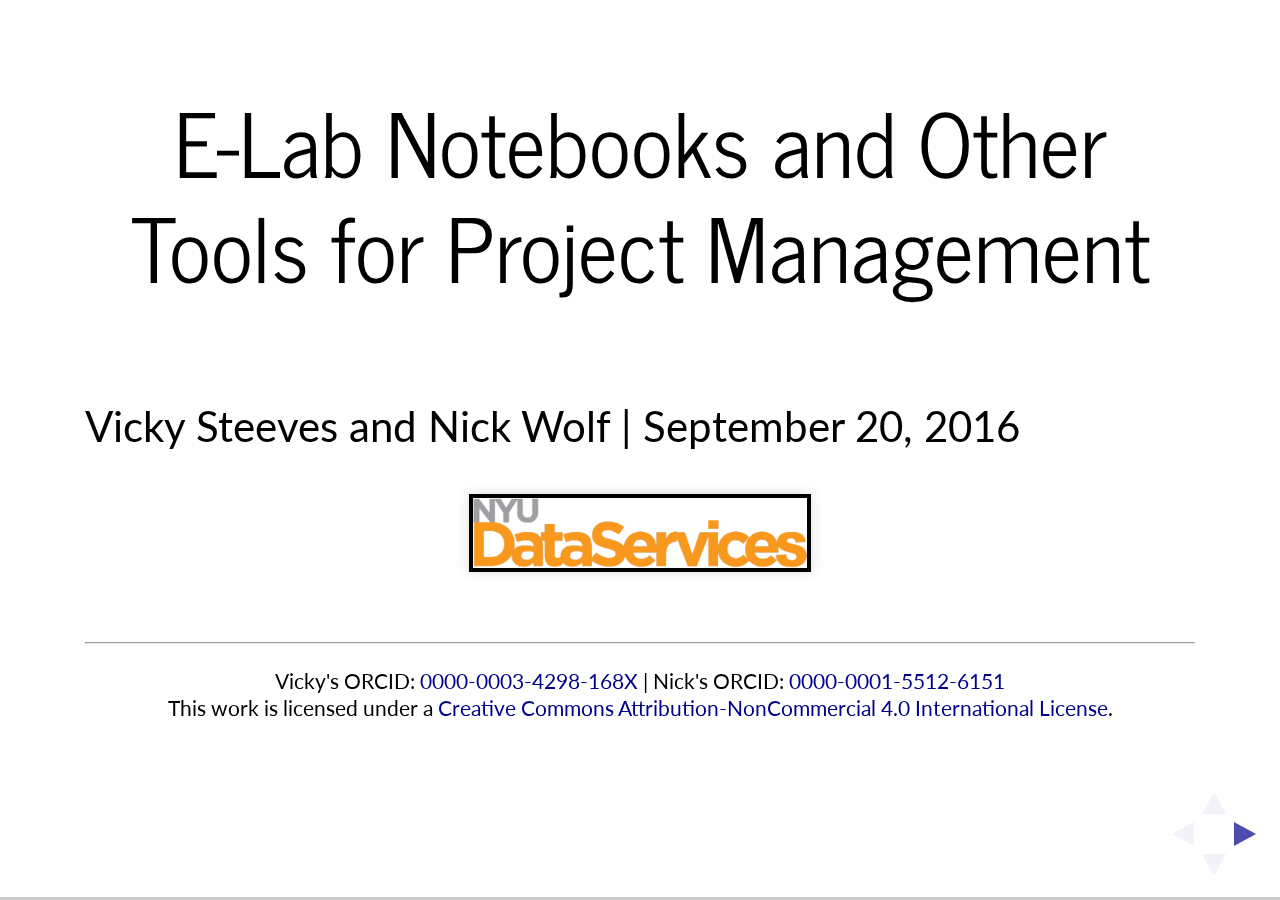
==== commit 8d473b30: "Uploading main slide content." ====
--- a/index.html
+++ b/index.html
@@ -7,12 +7,13 @@
 		<title>E-Lab Notebooks and Other Tools for Project Management</title>
 
 		<link rel="stylesheet" href="css/reveal.css">
-		<link rel="stylesheet" href="css/theme/beige.css">
+		<link rel="stylesheet" href="css/theme/simple.css">
 
 		<!-- Theme used for syntax highlighting of code -->
 		<link rel="stylesheet" href="lib/css/zenburn.css">
 
 		<!-- Printing and PDF exports -->
+		
 		<script>
 			var link = document.createElement( 'link' );
 			link.rel = 'stylesheet';
@@ -20,6 +21,7 @@
 			link.href = window.location.search.match( /print-pdf/gi ) ? 'css/print/pdf.css' : 'css/print/paper.css';
 			document.getElementsByTagName( 'head' )[0].appendChild( link );
 		</script>
+		
 	</head>
 	<body>
 		<div class="reveal">
@@ -57,9 +59,16 @@
 					<h3>What to Look for in E-Lab Notebooks and Workflow Tool Benches</h3>
 					<ul>
 					<li>Web-hosted vs. Self-Host vs. Desktop Environments</li>
-					<li>Grant and Project Management Tools vs. File and Research Management</li>
+					<li>Grant and Project Management Tools vs. File and Research Management vs. Experiment/"Research Process" Management</li>
 					<li>Cost/License Products vs. Closed-Source Free Options vs. Open Source/Open Access</li>
 					</ul>	
+				</section>
+				<!--SLIDE 3.5-->
+				<section>
+					<h3>What to Look for in E-Lab Notebooks and Workflow Tool Benches</h3>
+					<br/><p>Whatever option you choose...</p>
+					<h3>...beware of lab notebooks and tools that do not allow you to export your data!</h3>
+					<p>If this software/tool provider disappears, you need to maintain access to your data.</p>
 				</section>
 
 				<!--SLIDE 4-->
@@ -73,12 +82,11 @@
     				<li><a href="https://projectredcap.org/" target="_blank">REDCap</a> (closed source, deploy on user server)</li>
     				<li><a href="https://benchling.com/academic" target="_blank">Benchling</a> (free for academic use, web-based platform)</li>
 					</ul>
-				</section>
-				
-				<!-- OSF Nest -->
+					<br/><p>Check out our <a href="http://guides.nyu.edu/data_management/documenting_data" target=_blank">LibGuide</a> or consult this <a href="http://www.limswiki.org/index.php/ELN_vendor" target=_blank">longer list</a> of providers.</p>
+				</section>
+				
 				<!--SLIDE 5-->
 				<section>
-				<section>
 					<h2>What is the Open Science Framework?</h2>
 					
 					<img src="imgs/osfDiagram.png" width="50%" height="50%" style="float:right; margin-left:0.5em;"><br/>
@@ -86,137 +94,94 @@
 					<p>A free and open source project management tool that connects researchers to the tools they are already using to make management easier through the research cycle.</p><br/>
 					
 					<div class='footer'>
-						<hr/>
-						<p>Vicky's ORCID: <a href="https://orcid.org/0000-0003-4298-168X/">0000-0003-4298-168X</a><br/>This work is licensed under a <a rel="license" href="http://creativecommons.org/licenses/by-nc/4.0/">Creative Commons Attribution-NonCommercial 4.0 International License</a>.</p>
 					</div>
 				</section>	
-				<!--SLIDE 7-->
-				<section>
-						<h2>OSF Connections</h2>
+				<!--SLIDE 6-->
+				<section>
+						<h2>Why Use OSF?</h2>
+						
+						<p><ul>
+						<li>Preserve your current workflow, file types, and standard operating procedures</li>
+						<li>Enhance those workflows by better documentation, sharing, and discovery of your research materials</li>
+						<li>Gather together group permissions, various storage options, bibliographic management, and publication in one place</li>
+						<li>OSF is the work of a non-profit, the Center for Open Science, dedicated to supporting open science using open-source tools</li>
+						<div class='footer'>
+					</div>	
+				</section>
+				<!-- SLIDE 7-->
+				<section>
+						<h2>OSF Integrations with Research Tools</h2>
 						
 						<img src="imgs/osfConnections.png" width="70%" height="70%">
 						
 						<div class='footer'>
-						<hr/>
-						<p>Vicky's ORCID: <a href="https://orcid.org/0000-0003-4298-168X/">0000-0003-4298-168X</a><br/>This work is licensed under a <a rel="license" href="http://creativecommons.org/licenses/by-nc/4.0/">Creative Commons Attribution-NonCommercial 4.0 International License</a>.</p>
 					</div>	
 				</section>
 				<!--SLIDE 8-->
 				<section>
-					<h2>Getting Started: User Profiles</h2>
-					
-					<p class="fragment" data-fragment-index="1">Does everyone have an account at the Open Science Framework?</p>
-					<p class="fragment" data-fragment-index="2">Does everyone have an ORCID?</p>
-					
-					<div class='footer'>
-						<hr/>
-						<p>Vicky's ORCID: <a href="https://orcid.org/0000-0003-4298-168X/">0000-0003-4298-168X</a><br/>This work is licensed under a <a rel="license" href="http://creativecommons.org/licenses/by-nc/4.0/">Creative Commons Attribution-NonCommercial 4.0 International License</a>.</p>
+					<h2>Getting Started: OSF at NYU</h2>
+					
+					<p>Sign up at <a href="http://osf.io/">osf.io</a> using your NetID and create your account. <br/>Click on "Sign In" and at the bottom of the sign-in box, the link for "Login Through Your Institution."</p>
+					
+					<img src="imgs/osf-institution-signin.png" width="40%" height="40%">
+					
+					<div class='footer'>
 					</div>	
 				</section>
 				<!--SLIDE 9-->
 				<section>
-					<h2><a href="https://orcid.org/register">https://orcid.org/register</a></h2>
-
-					<img src="imgs/orcidSignUp.png" width="80%" height="80%"><br/>	
-
-					<div class='footer'>
-						<hr/>
-						<p>Vicky's ORCID: <a href="https://orcid.org/0000-0003-4298-168X/">0000-0003-4298-168X</a><br/>This work is licensed under a <a rel="license" href="http://creativecommons.org/licenses/by-nc/4.0/">Creative Commons Attribution-NonCommercial 4.0 International License</a>.</p>
-					</div>
-				</section>	
-				
-				<section>
-					<h2><a href="https://osf.io/register/">https://osf.io/register/</a></h2>
-
-					<img src="imgs/osfSignUp.png" width="90%" height="90%">
-
-					<div class='footer'>
-						<hr/>
-						<p>Vicky's ORCID: <a href="https://orcid.org/0000-0003-4298-168X/">0000-0003-4298-168X</a><br/>This work is licensed under a <a rel="license" href="http://creativecommons.org/licenses/by-nc/4.0/">Creative Commons Attribution-NonCommercial 4.0 International License</a>.</p>
-					</div>
-				</section>		
-			
-				<section>
-					<h2>Setting Up a Profile</h2>
-	
-					<p>At the very least, let's add your ORCID and your NYU affiliation by clicking "Edit Your Profile"</p>
-					
-					<img src="imgs/osfProfile.png" width="80%" height="80%">
-
-					<div class='footer'>
-						<hr/>
-						<p>Vicky's ORCID: <a href="https://orcid.org/0000-0003-4298-168X/">0000-0003-4298-168X</a><br/> This work is licensed under a <a rel="license" href="http://creativecommons.org/licenses/by-nc/4.0/">Creative Commons Attribution-NonCommercial 4.0 International License</a>.</p>
-					</div>
-					</section>		
-			
+					<h2>Setting Up a Project</h2>
+					
+					<p class="fragment" data-fragment-index="1">Go to <a href="https://osf.io">https://osf.io</a> or just click "My Projects" on the top bar. <img src="imgs/osfBar.png" width="90%" height="90%"></p>
+					
+					<p class="fragment" data-fragment-index="2">Click "Create Project" and fill in the form. <img src="imgs/osfCreateProject.png" width="90%" height="90%"></p>
+					
+					<div class='footer'>
+					</div>
+				</section>
+				
+				<!--SLIDE 10-->
+				<section>
+					<h2>Don't Be Afraid of How Blank It Looks...</h2>
+					
+					<img src="imgs/osfBlank.png" width="90%" height="90%">
+					
+					<div class='footer'>
+					</div>
+				</section>
+				<!--SLIDE 11-->						
+				<section>
+					<h2>Let's Add Collaborators</h2>
+					
+					<p class="fragment" data-fragment-index="1">Click "add" button next to the title of the page. <img src="imgs/osfCollabs.png" width="60%" height="60%"></p>
+					<p class="fragment" data-fragment-index="2">Search for the person to your right and add them.<img src="imgs/osfCollabs1.png" width="60%" height="60%"></p>
+					
+					<div class='footer'>
+					</div>
+				</section>
+				<!--SLIDE 12-->
 				<section>
 					<h2>Setting Up Addons</h2>
 					
-					<p>Everyone, try adding an account of your own by clicking "Connect Account" next to an addon!</p>
+					<p>Try adding an account of your own by clicking on your profile, then "Settings," then "Configure Add-on Account." Click on "Connect Account" next to an addon.</p>
 					
 					<img src="imgs/osfProfileAddons.png" width="75%" height="75%">
 						
 					<div class='footer'>
-						<hr/>
-						<p>Vicky's ORCID: <a href="https://orcid.org/0000-0003-4298-168X/">0000-0003-4298-168X</a><br/>
-						This work is licensed under a <a rel="license" href="http://creativecommons.org/licenses/by-nc/4.0/">Creative Commons Attribution-NonCommercial 4.0 International License</a>.</p>
-					</div>
-				</section>
-			
-			
-				<section>
-					<h2>Setting Up a Project</h2>
-					
-					<p class="fragment" data-fragment-index="1">Go to <a href="https://osf.io">https://osf.io</a> or just click "My Projects" on the top bar. <img src="imgs/osfBar.png" width="90%" height="90%"></p>
-					
-					<p class="fragment" data-fragment-index="2">Click "Create Project" and fill in the form. <img src="imgs/osfCreateProject.png" width="90%" height="90%"></p>
-					
-					<div class='footer'>
-						<hr/>
-						<p>Vicky's ORCID: <a href="https://orcid.org/0000-0003-4298-168X/">0000-0003-4298-168X</a><br/>
-						This work is licensed under a <a rel="license" href="http://creativecommons.org/licenses/by-nc/4.0/">Creative Commons Attribution-NonCommercial 4.0 International License</a>.</p>
-					</div>
-				</section>
-				
-				<section>
-					<h2>Don't be afraid of how blank it looks!</h2>
-					
-					<img src="imgs/osfBlank.png" width="90%" height="90%">
-					
-					<div class='footer'>
-						<hr/>
-						<p>Vicky's ORCID: <a href="https://orcid.org/0000-0003-4298-168X/">0000-0003-4298-168X</a><br/>
-						This work is licensed under a <a rel="license" href="http://creativecommons.org/licenses/by-nc/4.0/">Creative Commons Attribution-NonCommercial 4.0 International License</a>.</p>
-					</div>
-				</section>
-				
-				<section>
-					<h2>Let's Add Collaborators</h2>
-					
-					<p class="fragment" data-fragment-index="1">Click "add" button next to the title of the page. <img src="imgs/osfCollabs.png" width="60%" height="60%"></p>
-					<p class="fragment" data-fragment-index="2">Search for the person to your right and add them!<img src="imgs/osfCollabs1.png" width="60%" height="60%"></p>
-					
-					<div class='footer'>
-						<hr/>
-						<p>Vicky's ORCID: <a href="https://orcid.org/0000-0003-4298-168X/">0000-0003-4298-168X</a><br/>
-						This work is licensed under a <a rel="license" href="http://creativecommons.org/licenses/by-nc/4.0/">Creative Commons Attribution-NonCommercial 4.0 International License</a>.</p>
-					</div>
-				</section>
-
-				<section>
-					<h2>Select Your Project Addons</h2>
+					</div>
+				</section>
+				<!--SLIDE 13-->
+				<section>
+					<h2>Back to Your Project: Select Your Project Add-ons</h2>
+					
+					<p>Go to project "Settings," then "Select Add-ons"
 					
 					<img src="imgs/osfProjectAddons.png" width="75%" height="75%">
-					
-					<p>Everyone, try adding one of your own!</p>
-								
-					<div class='footer'>
-						<hr/>
-						<p>Vicky's ORCID: <a href="https://orcid.org/0000-0003-4298-168X/">0000-0003-4298-168X</a><br/>
-						This work is licensed under a <a rel="license" href="http://creativecommons.org/licenses/by-nc/4.0/">Creative Commons Attribution-NonCommercial 4.0 International License</a>.</p>
-					</div>
-				</section>
-				
+								
+					<div class='footer'>
+					</div>
+				</section>
+				<!--SLIDE 14-->				
 				<section>
 					<h2>Adding Your Addons</h2>
 					
@@ -224,347 +189,218 @@
 						<p class="fragment" data-fragment-index="2"><img src="imgs/osfProjectAddons2.png" width="80%" height="80%"></p>
 								
 					<div class='footer'>
-						<hr/>
-						<p>Vicky's ORCID: <a href="https://orcid.org/0000-0003-4298-168X/">0000-0003-4298-168X</a><br/>
-						This work is licensed under a <a rel="license" href="http://creativecommons.org/licenses/by-nc/4.0/">Creative Commons Attribution-NonCommercial 4.0 International License</a>.</p>
 					</div>
 				</section>		
-				
+				<!--SLIDE 15-->
 				<section>
 					<h2>Authorizing Your Addons</h2>
 			
 						<img src="imgs/osfProjectAddonsTerms.png" width="50%" height="50%">
 								
 					<div class='footer'>
+					</div>
+				</section>		
+				<!--SLIDE 16-->
+				<section>
+					<h2>Choose Your Folder</h2>
+					
+						<img src="imgs/osfProjectAddons3.png" width="90%" height="90%">
+								
+					<div class='footer'>
+					</div>
+				</section>
+				<!--SLIDE 17-->
+				<section>
+					<h2>Working with Your Files</h3>
+					
+					<p>Click on "Files" on Your Project Top Menu</p>
+					<p>From here, you can:</p>	
+						<ul>
+							<li>See all files from OSF storage and any configured addons</li>
+							<li>Drag and drop files into any kind of storage, OSF or otherwise</li>
+							<li>Create folders in OSF storage for better organization</li>
+						</ul><br/>
+					
+						<img src="imgs/osfFiles.png" width="150%" height="150%">
+								
+					<div class='footer'>
+					</div>
+				</section>
+				<!--SLIDE 18-->
+				<section>
+					<h2>Tagging Files</h2>
+					
+						<p style="font-size:0.7em;">When you click on a file in OSF, it renders right in-browser. On the bottom right is the "tag" field, where you can enter whatever you want.</p>
+						<p style="font-size:0.7em;">Try adding 2 tags to your file and compare with the person to your right</p>
+					
+						<img src="imgs/osfFileTags.png" width="90%" height="90%">
+						
+					<div class='footer'>
+					</div>
+				</section>
+				<!--SLIDE 19-->
+				<section>
+					<h2>Versioning Files</h2>
+					
+						<p>When you click on a file in OSF storage, you can also see and download all the versions of that file that have been uploaded.</p>
+						<p>THE CATCH: The file has to be uploaded with the same name!</p>
+					
+						<img src="imgs/osfFileVersions.png" width="90%" height="90%">
+								
+					<div class='footer'>
+					</div>
+				</section>
+				<!--SLIDE 20-->
+				<section>
+					<h2>Documenting with the Wiki</h2>
+					
+						<img src="imgs/osfWiki.png" width="90%" height="90%">
+						
+						<p>This also has a robust versioning. And you can compare versions side-by-side.</p>
+						<img src="imgs/osfWiki1.png" width="40%" height="40%">
+								
+					<div class='footer'>
+					</div>
+				</section>
+				<!--SLIDE 21-->
+				<section>
+					<h2>Best Practices with the Wiki</h2>
+					
+						<p>Use the "Home" wiki page as a table of contents listing project goals, personnel, sub-components, and links to important files.</p>
+						<img src="imgs/osf-wiki-toc.png" width="70%" height="70%">
+								
+					<div class='footer'>
+					</div>
+				</section>
+				<!--SLIDE 22-->
+				
+				<section>
+					<h2>Components</h2>
+					
+						<p>Components are essentially "sub-projects" that can have their own set of collaborators, add-ons, and access controls.</p>				
+						<img src="imgs/osfComponents.png" width="90%" height="90%">
+								
+					<div class='footer'>
+					</div>
+				</section>
+				<!--SLIDE 23-->
+				<section>
+					<h2>Sharing</h2>
+					
+						<p>Everything (files, subcomponents, wiki docs) gets a short permalink in OSF.</p><p>That makes it easy to share via e-mail, Twitter, pastebins, etc.</p>
+						<p>You can also share projects via a view-only link, including an option to anonymize contributors for blind peer review.</p>
+						<img src="imgs/osfShareOnly.png" width="50%" height="50%">						
+					<div class='footer'>
+					</div>
+				</section>
+				<!--SLIDE 24-->
+				<section>
+					<h2>Going Public</h2>
+					
+						<p>All OSF projects start private. We can make them public when we are ready and reap some benefits, like built-in analytics</p>					
+						<img src="imgs/osfAnalytics.png" width="75%" height="75%">
+						
+								
+					<div class='footer'>
+					</div>
+				</section>
+				<!--SLIDE 25-->
+				<section>
+					<h2>Publishing</h2>
+					
+					<p>When you want to publish your final product, you <em>register</em> it. All the files are pulled into an archive on OSF storage, and the project becomes read-only.</p>
+					
+					<p>You can get a DOI for this project, and include it in a "Supplementary Materials Section" of a journal article.</p>
+					
+						<img src="imgs/osfRegistration.png" width="75%" height="75%">
+								
+					<div class='footer'>
+					</div>
+				</section>
+				<!--SLIDE 26-->
+				<section>
+					<h2>What is Jupyter Notebook?</h2>
+					
+					<img src="imgs/jupyter-main.png" width="60%" height="60%" style="float:right; margin-left:0.5em;"><br/>
+					
+					<p>A web-based interface for writing, editing, and running programming scripts, including popular languages used by researchers like Python and R.</p><br/>
+					
+					<div class='footer'>
+					</div>
+				</section>
+				<!--SLIDE 27-->
+				<section>
+					<h2>How Are Researchers Using Jupyter Notebook?</h2>
+					
+					
+					<a href="https://anaconda.org/jbednar/census/notebook">2010 US Census Data, by J. Bednar</a>
+					<img src="imgs/bednar-jupyter.png" width="60%" height="60%"/>
+					
+					<div class='footer'>
+					</div>
+				</section>
+				<!--SLIDE 28-->
+				<section>
+					<h2>Setting Up Jupyter Notebook on Your Desktop/Laptop</h2>
+
+					<ul>
+					<li>DIY (for people who know Python well): <a href="http://jupyter.readthedocs.io/en/latest/install.html#alternative-for-experienced-python-users-installing-jupyter-with-pip" target="_blank">install using pip</a></li>					
+					<li>Single nice package including Python, many key libraries for research: <a href="http://jupyter.readthedocs.io/en/latest/install.html#installing-jupyter-using-anaconda-and-conda" target="_blanke">install using Anaconda</a></li>
+					<ul>
+					
+					<div class='footer'>
+					</div>
+				</section>
+				<!--SLIDE 29-->
+				<section>
+					<h2>Features</h2>
+
+					<ul>
+					<li>Write, edit, and then run your Python or R scripts right in a single window</li>
+					<li>Document and organize your script files in one place</li>
+					<li>Jupyter Notebooks works on javascript and html (=everything you need for web); embed and share notebooks on the web</li>
+					<li>Create interactive widgets (sliders, filters, toggles) for dynamic visualizations of data</li>
+					<ul>
+					
+					<div class='footer'>
+					</div>
+				</section>
+				<!--SLIDE 30-->
+				
+				<section><h2>Preview</h3>
+				<img src="imgs/hathi-demo.png" width="100%" height="100%"/>
+					
+				</section>
+
+				<!-- CONCLUSION SLIDE -->
+				<section>
+					<h2>Thank you! Questions?</h2><br/>
+					
+					<p>Email us: <a href="mailto:victoria.steeves@nyu.edu">victoria.steeves@nyu.edu</a> & <a href="mailto:nicholas.wolf@nyu.edu">nicholas.wolf@nyu.edu</a></p>
+					<p>Learn more about RDM: <a href="http://guides.nyu.edu/data_management">guides.nyu.edu/data_management</a></p>
+
+					<p>Get this presentation: <a href="http://guides.nyu.edu/data_management/resources">guides.nyu.edu/data_management/resources</a></p>
+					<p>Make an appointment: <a href="http://guides.nyu.edu/appointment">guides.nyu.edu/appointment</a></p>
+					
+					<div class='footer'>
 						<hr/>
-						<p>Vicky's ORCID: <a href="https://orcid.org/0000-0003-4298-168X/">0000-0003-4298-168X</a><br/>
+						<p>Vicky's ORCID: <a href="orcid.org/0000-0003-4298-168X/">0000-0003-4298-168X</a> | Nick's ORCID: <a href="http://orcid.org/0000-0001-5512-6151">0000-0001-5512-6151</a><br/>
 						This work is licensed under a <a rel="license" href="http://creativecommons.org/licenses/by-nc/4.0/">Creative Commons Attribution-NonCommercial 4.0 International License</a>.</p>
 					</div>
-				</section>		
-				
-				<section>
-					<h2>Choose Your Folder</h2>
-					
-						<img src="imgs/osfProjectAddons3.png" width="90%" height="90%">
-								
-					<div class='footer'>
-						<hr/>
-						<p>Vicky's ORCID: <a href="https://orcid.org/0000-0003-4298-168X/">0000-0003-4298-168X</a><br/>
-						This work is licensed under a <a rel="license" href="http://creativecommons.org/licenses/by-nc/4.0/">Creative Commons Attribution-NonCommercial 4.0 International License</a>.</p>
-					</div>
-				</section>
-				
-				<section>
-					<h2>Files!</h2>
-					
-						<p>From here, you can:</p>
-						
-						<ul>
-							<li>See all files from OSF storage and any configured addons!</li>
-							<li>Drag and drop files into any kind of storage, OSF or otherwise!</li>
-							<li>Create folders in OSF storage for better organization!</li>
-						</ul><br/>
-					
-						<img src="imgs/osfFiles.png" width="150%" height="150%">
-								
-					<div class='footer'>
-						<hr/>
-						<p>Vicky's ORCID: <a href="https://orcid.org/0000-0003-4298-168X/">0000-0003-4298-168X</a><br/>
-						This work is licensed under a <a rel="license" href="http://creativecommons.org/licenses/by-nc/4.0/">Creative Commons Attribution-NonCommercial 4.0 International License</a>.</p>
-					</div>
-				</section>
-				
-				<section>
-					<h2>Tagging Files</h2>
-					
-						<p style="font-size:0.7em;">When you click on a file in OSF, it renders right in-browser. On the bottom right is the "tag" field, where you can enter whatever you want.</p>
-						<p style="font-size:0.7em;">Try adding 2 tags to your file and compare with the person to your right!</p>
-					
-						<img src="imgs/osfFileTags.png" width="90%" height="90%">
-						
-					<div class='footer'>
-						<hr/>
-						<p>Vicky's ORCID: <a href="https://orcid.org/0000-0003-4298-168X/">0000-0003-4298-168X</a><br/>
-						This work is licensed under a <a rel="license" href="http://creativecommons.org/licenses/by-nc/4.0/">Creative Commons Attribution-NonCommercial 4.0 International License</a>.</p>
-					</div>
-				</section>
-				
-				<section>
-					<h2>Versioning Files</h2>
-					
-						<p>When you click on a file in OSF storage, you can also see and download all the versions of that file that have been uploaded.</p>
-						<p>THE CATCH! The file has to be uploaded with the same name!</p>
-					
-						<img src="imgs/osfFileVersions.png" width="90%" height="90%">
-								
-					<div class='footer'>
-						<hr/>
-						<p>Vicky's ORCID: <a href="https://orcid.org/0000-0003-4298-168X/">0000-0003-4298-168X</a><br/>
-						This work is licensed under a <a rel="license" href="http://creativecommons.org/licenses/by-nc/4.0/">Creative Commons Attribution-NonCommercial 4.0 International License</a>.</p>
-					</div>
-				</section>
-				
-				<section>
-					<h2>Documenting with the Wiki</h2>
-					
-						<img src="imgs/osfWiki.png" width="90%" height="90%">
-						
-						<p>This also has a robust versioning! And you can compare versions side-by-side!</p>
-						<img src="imgs/osfWiki1.png" width="40%" height="40%">
-								
-					<div class='footer'>
-						<hr/>
-						<p>Vicky's ORCID: <a href="https://orcid.org/0000-0003-4298-168X/">0000-0003-4298-168X</a><br/>
-						This work is licensed under a <a rel="license" href="http://creativecommons.org/licenses/by-nc/4.0/">Creative Commons Attribution-NonCommercial 4.0 International License</a>.</p>
-					</div>
-				</section>
-				
-				<section>
-					<h2>Best Practices with the Wiki</h2>
-					
-						<p>Use the "Home" page as a Table of Contents to stay immediately organized!</p>
-						<img src="imgs/osfWiki2.png" width="90%" height="90%">
-								
-					<div class='footer'>
-						<hr/>
-						<p>Vicky's ORCID: <a href="https://orcid.org/0000-0003-4298-168X/">0000-0003-4298-168X</a><br/>
-						This work is licensed under a <a rel="license" href="http://creativecommons.org/licenses/by-nc/4.0/">Creative Commons Attribution-NonCommercial 4.0 International License</a>.</p>
-					</div>
-				</section>
-				
-				<section>
-					<h2>Wiki Exercise!</h2>
-					
-						<p>You and your collaborator take turns editing the wiki. Switch between versions and re-edit them. Decide on the best one after 3 tries!</p>
-								
-					<div class='footer'>
-						<hr/>
-						<p>Vicky's ORCID: <a href="https://orcid.org/0000-0003-4298-168X/">0000-0003-4298-168X</a><br/>
-						This work is licensed under a <a rel="license" href="http://creativecommons.org/licenses/by-nc/4.0/">Creative Commons Attribution-NonCommercial 4.0 International License</a>.</p>
-					</div>
-				</section>
-				
-				<section>
-					<h2>Components</h2>
-					
-						<p>Components are essentially "sub-projects" that can organized like a Russian nesting doll -- but I recommend only going 1 deep for your own sanity.</p>
-					
-						<img src="imgs/osfComponents.png" width="90%" height="90%">
-								
-					<div class='footer'>
-						<hr/>
-						<p>Vicky's ORCID: <a href="https://orcid.org/0000-0003-4298-168X/">0000-0003-4298-168X</a><br/>
-						This work is licensed under a <a rel="license" href="http://creativecommons.org/licenses/by-nc/4.0/">Creative Commons Attribution-NonCommercial 4.0 International License</a>.</p>
-					</div>
-				</section>
-				
-				<section>
-					<h2>Components as Categories</h2>
-					
-						<p style="font-size:0.7em;">You can organize components by collaborator permissions -- who has what access to it, or by type -- "Communications" or "Data" to denote what is in there.</p>
-					
-						<img src="imgs/osfComponents1.png" width="40%" height="40%">
-								
-					<div class='footer'>
-						<hr/>
-						<p>Vicky's ORCID: <a href="https://orcid.org/0000-0003-4298-168X/">0000-0003-4298-168X</a><br/>
-						This work is licensed under a <a rel="license" href="http://creativecommons.org/licenses/by-nc/4.0/">Creative Commons Attribution-NonCommercial 4.0 International License</a>.</p>
-					</div>
-				</section>
-			
-				<section>
-					<h2>Collaborating with Comments</h2>
-					
-						<p>You can also chat on the fly using the comments tab</p>
-					
-						<img src="imgs/osfComment.png" width="80%" height="80%">
-					
-						<p>Tag your collaborators so they get notified &amp; respond quicker!</p>
-					
-						<img src="imgs/osfCommentTag.png" width="50%" height="50%" style="float:left;">
-					
-						<img src="imgs/osfComment1.png" width="50%" height="50%" style="float:left;">
-								
-					<div class='footer'>
-						<hr/>
-						<p>Vicky's ORCID: <a href="https://orcid.org/0000-0003-4298-168X/">0000-0003-4298-168X</a><br/>
-						This work is licensed under a <a rel="license" href="http://creativecommons.org/licenses/by-nc/4.0/">Creative Commons Attribution-NonCommercial 4.0 International License</a>.</p>
-					</div>
-				</section>
-				
-				<section>
-					<h2>Collaborating &amp; Documenting with Comments</h2>
-					
-						<h4>DISCLAIMER: these go public when project/component goes public!</h4>
-						
-						<img src="imgs/osfComment2.png" width="55%" height="55%">
-					
-						<h4>...but you can always delete them! And immediately restore it if it was a mistake ;)</h4>
-								
-					<div class='footer'>
-						<hr/>
-						<p>Vicky's ORCID: <a href="https://orcid.org/0000-0003-4298-168X/">0000-0003-4298-168X</a><br/>
-						This work is licensed under a <a rel="license" href="http://creativecommons.org/licenses/by-nc/4.0/">Creative Commons Attribution-NonCommercial 4.0 International License</a>.</p>
-					</div>
-				</section>
-
-				<section>
-					<h2>Sharing</h2>
-					
-						<p>You can share via a view-only link like Google Docs!</p>
-						<p style="font-size: 0.6em">This is nice if you want someone to review your work without adding them as a collaborator.</p>
-						<img src="imgs/osfShareOnly.png" width="50%" height="50%">
-						
-								
-					<div class='footer'>
-						<hr/>
-						<p>Vicky's ORCID: <a href="https://orcid.org/0000-0003-4298-168X/">0000-0003-4298-168X</a><br/>
-						This work is licensed under a <a rel="license" href="http://creativecommons.org/licenses/by-nc/4.0/">Creative Commons Attribution-NonCommercial 4.0 International License</a>.</p>
-					</div>
-				</section>
-				
-				<section>
-					<h2>Going Public</h2>
-					
-						<p>All OSF projects start private. We can make them public when we are ready and reap some benefits, like built-in analytics!</p>
-					
-						<img src="imgs/osfAnalytics.png" width="75%" height="75%">
-						
-								
-					<div class='footer'>
-						<hr/>
-						<p>Vicky's ORCID: <a href="https://orcid.org/0000-0003-4298-168X/">0000-0003-4298-168X</a><br/>
-						This work is licensed under a <a rel="license" href="http://creativecommons.org/licenses/by-nc/4.0/">Creative Commons Attribution-NonCommercial 4.0 International License</a>.</p>
-					</div>
-				</section>
-				
-				<section>
-					<h2>Publishing</h2>
-					
-					<p style="font-size: 0.7em">When you want to publish your final product, you <em>register</em> it. All the files are pulled into an archive on OSF storage, and the project becomes read-only.</p>
-					
-					<p style="font-size: 0.7em">You can get a DOI for this project, and include it in a "Supplementary Materials Section" of a journal article.</p>
-					
-						<img src="imgs/osfRegistration.png" width="75%" height="75%">
-								
-					<div class='footer'>
-						<hr/>
-						<p>Vicky's ORCID: <a href="https://orcid.org/0000-0003-4298-168X/">0000-0003-4298-168X</a><br/>
-						This work is licensed under a <a rel="license" href="http://creativecommons.org/licenses/by-nc/4.0/">Creative Commons Attribution-NonCommercial 4.0 International License</a>.</p>
-					</div>
-				</section>
-				</section>
-				<!--SLIDE 7-->
-				<section>
-					<h2>The Solution</h2>
-													
-				
-				</section>
-				
-				<!--SLIDE 8-->
-				<section>
-					<h2>Research Data Management</h2>
-					
-					<img src="imgs/lifecycle.png" style="float:left;">
-					
-					<p><br/>Managing the way data is collected, processed, analyzed, preserved, and published for greater reuse by <span style="color: #f8981d">the community</span> and <span style="color: #f8981d">the original researcher</span>.
-						</p>
-										
+				
 					<!--SPEAKER NOTES-->
 					<aside class="notes">
 						Oh hey, these are some notes. They'll be hidden in your presentation, but you can see them if you open the speaker notes window (hit 's' on your keyboard).
 					</aside>
 				</section>
-				
-				<!--SLIDE 9-->
-				<section>			
-					<h2>Federal Regulations</h2>
-					
-					<img src="imgs/dmp-timeline.png" align="middle">
-					
-					<div class='footer'>
-						<hr/>
-						<p>Vicky's ORCID: <a href="orcid.org/0000-0003-4298-168X/">0000-0003-4298-168X</a> | Nick's ORCID: <a href="http://orcid.org/0000-0001-5512-6151">0000-0001-5512-6151</a><br/>
-						This work is licensed under a <a rel="license" href="http://creativecommons.org/licenses/by-nc/4.0/">Creative Commons Attribution-NonCommercial 4.0 International License</a>.</p>
-					</div>
-					
-					<!--SPEAKER NOTES-->
-					<aside class="notes">
-						Oh hey, these are some notes. They'll be hidden in your presentation, but you can see them if you open the speaker notes window (hit 's' on your keyboard).
-					</aside>
-				</section>
-				</section>
-				<!-- end nested slides -->
-				
-				<!--SLIDE 10-->
-				<section>			
-					<h2>Good Research Data Management</h2>
-					
-					<ul>
-						<li>Thorough documentation</li>
-						<li>Robust storage & backup</li>
-						<li>Long-term archiving plan</li>
-						
-					</ul>
-					
-					<div class='footer'>
-						<hr/>
-						<p>Vicky's ORCID: <a href="orcid.org/0000-0003-4298-168X/">0000-0003-4298-168X</a> | Nick's ORCID: <a href="http://orcid.org/0000-0001-5512-6151">0000-0001-5512-6151</a><br/>
-						This work is licensed under a <a rel="license" href="http://creativecommons.org/licenses/by-nc/4.0/">Creative Commons Attribution-NonCommercial 4.0 International License</a>.</p>
-					</div>
-					
-					<!--SPEAKER NOTES-->
-					<aside class="notes">
-						Oh hey, these are some notes. They'll be hidden in your presentation, but you can see them if you open the speaker notes window (hit 's' on your keyboard).
-					</aside>
-				</section>
-				
-				<!--SLIDE 11-->
-				<section>			
-					<h2>Storage Rules!</h2>
-					
-					<img src="imgs/321.png" align="middle">
-					
-					<div class='footer'>
-						<hr/>
-						<p>Vicky's ORCID: <a href="orcid.org/0000-0003-4298-168X/">0000-0003-4298-168X</a> | Nick's ORCID: <a href="http://orcid.org/0000-0001-5512-6151">0000-0001-5512-6151</a><br/>
-						This work is licensed under a <a rel="license" href="http://creativecommons.org/licenses/by-nc/4.0/">Creative Commons Attribution-NonCommercial 4.0 International License</a>.</p>
-					</div>
-					
-					<!--SPEAKER NOTES-->
-					<aside class="notes">
-						Oh hey, these are some notes. They'll be hidden in your presentation, but you can see them if you open the speaker notes window (hit 's' on your keyboard).
-					</aside>
-				</section>
-				
-				<!-- CONCLUSION SLIDE -->
-				<section>
-					<h2>Thank you! Questions?</h2><br/>
-					
-					<p>Email us: <a href="mailto:victoria.steeves@nyu.edu">victoria.steeves@nyu.edu</a> & <a href="mailto:nicholas.wolf@nyu.edu">nicholas.wolf@nyu.edu</a></p>
-					<p>Learn more about RDM: <a href="http://guides.nyu.edu/data_management">guides.nyu.edu/data_management</a></p>
-
-					<p>Get this presentation: <a href="http://guides.nyu.edu/data_management/resources">guides.nyu.edu/data_management/resources</a></p>
-					<p>Make an appointment: <a href="http://guides.nyu.edu/appointment">guides.nyu.edu/appointment</a></p>
-					
-					<div class='footer'>
-						<hr/>
-						<p>Vicky's ORCID: <a href="orcid.org/0000-0003-4298-168X/">0000-0003-4298-168X</a> | Nick's ORCID: <a href="http://orcid.org/0000-0001-5512-6151">0000-0001-5512-6151</a><br/>
-						This work is licensed under a <a rel="license" href="http://creativecommons.org/licenses/by-nc/4.0/">Creative Commons Attribution-NonCommercial 4.0 International License</a>.</p>
-					</div>
-				
-					<!--SPEAKER NOTES-->
-					<aside class="notes">
-						Oh hey, these are some notes. They'll be hidden in your presentation, but you can see them if you open the speaker notes window (hit 's' on your keyboard).
-					</aside>
-				</section>
 			</div>
 		</div>
 
 		<script src="lib/js/head.min.js"></script>
 		<script src="js/reveal.js"></script>
-
+		
 		<script>
+		
 			// More info https://github.com/hakimel/reveal.js#configuration
 			Reveal.initialize({
 				history: true,
@@ -579,3 +415,4 @@
 		</script>
 	</body>
 </html>
+
--- a/css/reveal.css
+++ b/css/reveal.css
@@ -46,6 +46,13 @@
   line-height: 1;
   background-color: #fff;
   color: #000; }
+p {
+	text-align: left;
+	}
+
+.footer p {
+	text-align:center;
+	}
 
 html:-webkit-full-screen-ancestor {
   background-color: inherit; }
--- a/css/theme/simple.css
+++ b/css/theme/simple.css
@@ -0,0 +1,287 @@
+/**
+ * A simple theme for reveal.js presentations, similar
+ * to the default theme. The accent color is darkblue.
+ *
+ * This theme is Copyright (C) 2012 Owen Versteeg, https://github.com/StereotypicalApps. It is MIT licensed.
+ * reveal.js is Copyright (C) 2011-2012 Hakim El Hattab, http://hakim.se
+ */
+@import url(https://fonts.googleapis.com/css?family=News+Cycle:400,700);
+@import url(https://fonts.googleapis.com/css?family=Lato:400,700,400italic,700italic);
+/*********************************************
+ * GLOBAL STYLES
+ *********************************************/
+body {
+  background: #fff;
+  background-color: #fff; }
+
+.reveal {
+  font-family: "Lato", sans-serif;
+  font-size: 36px;
+  font-weight: normal;
+  color: #000; }
+
+::selection {
+  color: #fff;
+  background: rgba(0, 0, 0, 0.99);
+  text-shadow: none; }
+
+.reveal .slides > section,
+.reveal .slides > section > section {
+  line-height: 1.3;
+  font-weight: inherit; }
+
+/*********************************************
+ * HEADERS
+ *********************************************/
+.reveal h1,
+.reveal h2,
+.reveal h3,
+.reveal h4,
+.reveal h5,
+.reveal h6 {
+  margin: 0 0 20px 0;
+  color: #000;
+  font-family: "News Cycle", Impact, sans-serif;
+  font-weight: normal;
+  line-height: 1.2;
+  letter-spacing: normal;
+  text-transform: none;
+  text-shadow: none;
+  word-wrap: break-word; }
+
+.reveal h1 {
+  font-size: 3.77em; }
+
+.reveal h2 {
+  font-size: 2.11em; }
+
+.reveal h3 {
+  font-size: 1.55em; }
+
+.reveal h4 {
+  font-size: 1em; }
+
+.reveal h1 {
+  text-shadow: none; }
+
+/*********************************************
+ * OTHER
+ *********************************************/
+.reveal p {
+  margin: 20px 0;
+  line-height: 1.3; }
+
+/* Ensure certain elements are never larger than the slide itself */
+.reveal img,
+.reveal video,
+.reveal iframe {
+  max-width: 95%;
+  max-height: 95%; }
+
+.reveal strong,
+.reveal b {
+  font-weight: bold; }
+
+.reveal em {
+  font-style: italic; }
+
+.reveal ol,
+.reveal dl,
+.reveal ul {
+  display: inline-block;
+  text-align: left;
+  margin: 0 0 0 1em; }
+
+.reveal ol {
+  list-style-type: decimal; }
+
+.reveal ul {
+  list-style-type: disc; }
+
+.reveal ul ul {
+  list-style-type: square; }
+
+.reveal ul ul ul {
+  list-style-type: circle; }
+
+.reveal ul ul,
+.reveal ul ol,
+.reveal ol ol,
+.reveal ol ul {
+  display: block;
+  margin-left: 40px; }
+
+.reveal dt {
+  font-weight: bold; }
+
+.reveal dd {
+  margin-left: 40px; }
+
+.reveal q,
+.reveal blockquote {
+  quotes: none; }
+
+.reveal blockquote {
+  display: block;
+  position: relative;
+  width: 70%;
+  margin: 20px auto;
+  padding: 5px;
+  font-style: italic;
+  background: rgba(255, 255, 255, 0.05);
+  box-shadow: 0px 0px 2px rgba(0, 0, 0, 0.2); }
+
+.reveal blockquote p:first-child,
+.reveal blockquote p:last-child {
+  display: inline-block; }
+
+.reveal q {
+  font-style: italic; }
+
+.reveal pre {
+  display: block;
+  position: relative;
+  width: 90%;
+  margin: 20px auto;
+  text-align: left;
+  font-size: 0.55em;
+  font-family: monospace;
+  line-height: 1.2em;
+  word-wrap: break-word;
+  box-shadow: 0px 0px 6px rgba(0, 0, 0, 0.3); }
+
+.reveal code {
+  font-family: monospace; }
+
+.reveal pre code {
+  display: block;
+  padding: 5px;
+  overflow: auto;
+  max-height: 400px;
+  word-wrap: normal; }
+
+.reveal table {
+  margin: auto;
+  border-collapse: collapse;
+  border-spacing: 0; }
+
+.reveal table th {
+  font-weight: bold; }
+
+.reveal table th,
+.reveal table td {
+  text-align: left;
+  padding: 0.2em 0.5em 0.2em 0.5em;
+  border-bottom: 1px solid; }
+
+.reveal table th[align="center"],
+.reveal table td[align="center"] {
+  text-align: center; }
+
+.reveal table th[align="right"],
+.reveal table td[align="right"] {
+  text-align: right; }
+
+.reveal table tbody tr:last-child th,
+.reveal table tbody tr:last-child td {
+  border-bottom: none; }
+
+.reveal sup {
+  vertical-align: super; }
+
+.reveal sub {
+  vertical-align: sub; }
+
+.reveal small {
+  display: inline-block;
+  font-size: 0.6em;
+  line-height: 1.2em;
+  vertical-align: top; }
+
+.reveal small * {
+  vertical-align: top; }
+
+/*********************************************
+ * LINKS
+ *********************************************/
+.reveal a {
+  color: #00008B;
+  text-decoration: none;
+  -webkit-transition: color .15s ease;
+  -moz-transition: color .15s ease;
+  transition: color .15s ease; }
+
+.reveal a:hover {
+  color: #0000f1;
+  text-shadow: none;
+  border: none; }
+
+.reveal .roll span:after {
+  color: #fff;
+  background: #00003f; }
+
+/*********************************************
+ * IMAGES
+ *********************************************/
+.reveal section img {
+  margin: 15px 0px;
+  background: rgba(255, 255, 255, 0.12);
+  border: 4px solid #000;
+  box-shadow: 0 0 10px rgba(0, 0, 0, 0.15); }
+
+.reveal section img.plain {
+  border: 0;
+  box-shadow: none; }
+
+.reveal a img {
+  -webkit-transition: all .15s linear;
+  -moz-transition: all .15s linear;
+  transition: all .15s linear; }
+
+.reveal a:hover img {
+  background: rgba(255, 255, 255, 0.2);
+  border-color: #00008B;
+  box-shadow: 0 0 20px rgba(0, 0, 0, 0.55); }
+
+/*********************************************
+ * NAVIGATION CONTROLS
+ *********************************************/
+.reveal .controls .navigate-left,
+.reveal .controls .navigate-left.enabled {
+  border-right-color: #00008B; }
+
+.reveal .controls .navigate-right,
+.reveal .controls .navigate-right.enabled {
+  border-left-color: #00008B; }
+
+.reveal .controls .navigate-up,
+.reveal .controls .navigate-up.enabled {
+  border-bottom-color: #00008B; }
+
+.reveal .controls .navigate-down,
+.reveal .controls .navigate-down.enabled {
+  border-top-color: #00008B; }
+
+.reveal .controls .navigate-left.enabled:hover {
+  border-right-color: #0000f1; }
+
+.reveal .controls .navigate-right.enabled:hover {
+  border-left-color: #0000f1; }
+
+.reveal .controls .navigate-up.enabled:hover {
+  border-bottom-color: #0000f1; }
+
+.reveal .controls .navigate-down.enabled:hover {
+  border-top-color: #0000f1; }
+
+/*********************************************
+ * PROGRESS BAR
+ *********************************************/
+.reveal .progress {
+  background: rgba(0, 0, 0, 0.2); }
+
+.reveal .progress span {
+  background: #00008B;
+  -webkit-transition: width 800ms cubic-bezier(0.26, 0.86, 0.44, 0.985);
+  -moz-transition: width 800ms cubic-bezier(0.26, 0.86, 0.44, 0.985);
+  transition: width 800ms cubic-bezier(0.26, 0.86, 0.44, 0.985); }
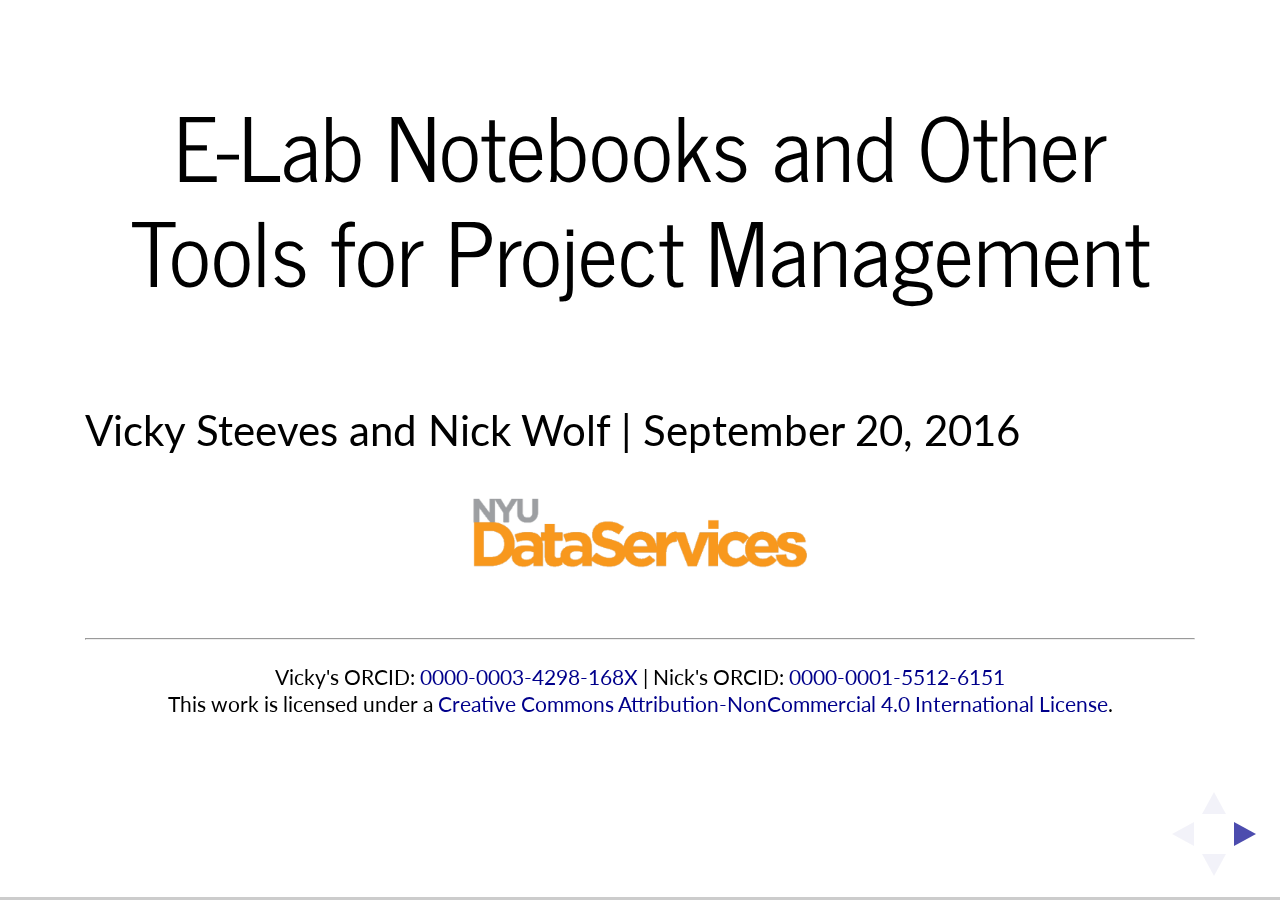
==== commit bc71960d: "Merge pull request #1 from VickySteeves/master" ====
--- a/index.html
+++ b/index.html
@@ -6,11 +6,11 @@
 
 		<title>E-Lab Notebooks and Other Tools for Project Management</title>
 
-		<link rel="stylesheet" href="css/reveal.css">
-		<link rel="stylesheet" href="css/theme/simple.css">
+		<link rel="stylesheet" href="reveal/css/reveal.css">
+		<link rel="stylesheet" href="reveal/css/theme/simple.css">
 
 		<!-- Theme used for syntax highlighting of code -->
-		<link rel="stylesheet" href="lib/css/zenburn.css">
+		<link rel="stylesheet" href="reveal/lib/css/zenburn.css">
 
 		<!-- Printing and PDF exports -->
 		
@@ -18,7 +18,7 @@
 			var link = document.createElement( 'link' );
 			link.rel = 'stylesheet';
 			link.type = 'text/css';
-			link.href = window.location.search.match( /print-pdf/gi ) ? 'css/print/pdf.css' : 'css/print/paper.css';
+			link.href = window.location.search.match( /print-pdf/gi ) ? 'reveal/css/print/pdf.css' : 'reveal/css/print/paper.css';
 			document.getElementsByTagName( 'head' )[0].appendChild( link );
 		</script>
 		
@@ -37,7 +37,7 @@
 					
 					<div class='footer'>
 						<hr/>
-						<p>Vicky's ORCID: <a href="orcid.org/0000-0003-4298-168X/">0000-0003-4298-168X</a> | Nick's ORCID: <a href="http://orcid.org/0000-0001-5512-6151">0000-0001-5512-6151</a><br/>
+						<p>Vicky's ORCID: <a href="http://orcid.org/0000-0003-4298-168X/">0000-0003-4298-168X</a> | Nick's ORCID: <a href="http://orcid.org/0000-0001-5512-6151">0000-0001-5512-6151</a><br/>
 						This work is licensed under a <a rel="license" href="http://creativecommons.org/licenses/by-nc/4.0/">Creative Commons Attribution-NonCommercial 4.0 International License</a>.</p>
 					</div>
 				</section>
@@ -384,7 +384,7 @@
 					
 					<div class='footer'>
 						<hr/>
-						<p>Vicky's ORCID: <a href="orcid.org/0000-0003-4298-168X/">0000-0003-4298-168X</a> | Nick's ORCID: <a href="http://orcid.org/0000-0001-5512-6151">0000-0001-5512-6151</a><br/>
+						<p>Vicky's ORCID: <a href="http://orcid.org/0000-0003-4298-168X/">0000-0003-4298-168X</a> | Nick's ORCID: <a href="http://orcid.org/0000-0001-5512-6151">0000-0001-5512-6151</a><br/>
 						This work is licensed under a <a rel="license" href="http://creativecommons.org/licenses/by-nc/4.0/">Creative Commons Attribution-NonCommercial 4.0 International License</a>.</p>
 					</div>
 				
@@ -396,8 +396,8 @@
 			</div>
 		</div>
 
-		<script src="lib/js/head.min.js"></script>
-		<script src="js/reveal.js"></script>
+		<script src="reveal/lib/js/head.min.js"></script>
+		<script src="reveal/js/reveal.js"></script>
 		
 		<script>
 		
@@ -406,10 +406,10 @@
 				history: true,
 							// More info https://github.com/hakimel/reveal.js#dependencies
 				dependencies: [
-					{ src: 'plugin/markdown/marked.js' },
-					{ src: 'plugin/markdown/markdown.js' },
-					{ src: 'plugin/notes/notes.js', async: true },
-					{ src: 'plugin/highlight/highlight.js', async: true, callback: function() { hljs.initHighlightingOnLoad(); } }
+					{ src: 'reveal/plugin/markdown/marked.js' },
+					{ src: 'reveal/plugin/markdown/markdown.js' },
+					{ src: 'reveal/plugin/notes/notes.js', async: true },
+					{ src: 'reveal/plugin/highlight/highlight.js', async: true, callback: function() { hljs.initHighlightingOnLoad(); } }
 				]
 			});
 		</script>
--- a/reveal/css/reveal.css
+++ b/reveal/css/reveal.css
@@ -0,0 +1,1350 @@
+/*!
+ * reveal.js
+ * http://lab.hakim.se/reveal-js
+ * MIT licensed
+ *
+ * Copyright (C) 2016 Hakim El Hattab, http://hakim.se
+ */
+/*********************************************
+ * RESET STYLES
+ *********************************************/
+html, body, .reveal div, .reveal span, .reveal applet, .reveal object, .reveal iframe,
+.reveal h1, .reveal h2, .reveal h3, .reveal h4, .reveal h5, .reveal h6, .reveal p, .reveal blockquote, .reveal pre,
+.reveal a, .reveal abbr, .reveal acronym, .reveal address, .reveal big, .reveal cite, .reveal code,
+.reveal del, .reveal dfn, .reveal em, .reveal img, .reveal ins, .reveal kbd, .reveal q, .reveal s, .reveal samp,
+.reveal small, .reveal strike, .reveal strong, .reveal sub, .reveal sup, .reveal tt, .reveal var,
+.reveal b, .reveal u, .reveal center,
+.reveal dl, .reveal dt, .reveal dd, .reveal ol, .reveal ul, .reveal li,
+.reveal fieldset, .reveal form, .reveal label, .reveal legend,
+.reveal table, .reveal caption, .reveal tbody, .reveal tfoot, .reveal thead, .reveal tr, .reveal th, .reveal td,
+.reveal article, .reveal aside, .reveal canvas, .reveal details, .reveal embed,
+.reveal figure, .reveal figcaption, .reveal footer, .reveal header, .reveal hgroup,
+.reveal menu, .reveal nav, .reveal output, .reveal ruby, .reveal section, .reveal summary,
+.reveal time, .reveal mark, .reveal audio, .reveal video {
+  margin: 0;
+  padding: 0;
+  border: 0;
+  font-size: 100%;
+  font: inherit;
+  vertical-align: baseline; }
+
+.reveal article, .reveal aside, .reveal details, .reveal figcaption, .reveal figure,
+.reveal footer, .reveal header, .reveal hgroup, .reveal menu, .reveal nav, .reveal section {
+  display: block; }
+
+/*********************************************
+ * GLOBAL STYLES
+ *********************************************/
+html,
+body {
+  width: 100%;
+  height: 100%;
+  overflow: hidden; }
+
+body {
+  position: relative;
+  line-height: 1;
+  background-color: #fff;
+  color: #000; }
+p {
+	text-align: left;
+	}
+
+.footer p {
+	text-align:center;
+	}
+
+html:-webkit-full-screen-ancestor {
+  background-color: inherit; }
+
+html:-moz-full-screen-ancestor {
+  background-color: inherit; }
+
+/*********************************************
+ * FOOTER
+ *********************************************/
+.reveal .footer {
+  margin-top: 3em;
+  position: relative;
+  text-align:center;
+  bottom: 1em;
+ /* left: 1em;*/
+  font-size: 0.5em;
+}
+
+/*********************************************
+ * VIEW FRAGMENTS
+ *********************************************/
+.reveal .slides section .fragment {
+  opacity: 0;
+  visibility: hidden;
+  -webkit-transition: all .2s ease;
+          transition: all .2s ease; }
+  .reveal .slides section .fragment.visible {
+    opacity: 1;
+    visibility: visible; }
+
+.reveal .slides section .fragment.grow {
+  opacity: 1;
+  visibility: visible; }
+  .reveal .slides section .fragment.grow.visible {
+    -webkit-transform: scale(1.3);
+            transform: scale(1.3); }
+
+.reveal .slides section .fragment.shrink {
+  opacity: 1;
+  visibility: visible; }
+  .reveal .slides section .fragment.shrink.visible {
+    -webkit-transform: scale(0.7);
+            transform: scale(0.7); }
+
+.reveal .slides section .fragment.zoom-in {
+  -webkit-transform: scale(0.1);
+          transform: scale(0.1); }
+  .reveal .slides section .fragment.zoom-in.visible {
+    -webkit-transform: none;
+            transform: none; }
+
+.reveal .slides section .fragment.fade-out {
+  opacity: 1;
+  visibility: visible; }
+  .reveal .slides section .fragment.fade-out.visible {
+    opacity: 0;
+    visibility: hidden; }
+
+.reveal .slides section .fragment.semi-fade-out {
+  opacity: 1;
+  visibility: visible; }
+  .reveal .slides section .fragment.semi-fade-out.visible {
+    opacity: 0.5;
+    visibility: visible; }
+
+.reveal .slides section .fragment.strike {
+  opacity: 1;
+  visibility: visible; }
+  .reveal .slides section .fragment.strike.visible {
+    text-decoration: line-through; }
+
+.reveal .slides section .fragment.fade-up {
+  -webkit-transform: translate(0, 20%);
+          transform: translate(0, 20%); }
+  .reveal .slides section .fragment.fade-up.visible {
+    -webkit-transform: translate(0, 0);
+            transform: translate(0, 0); }
+
+.reveal .slides section .fragment.fade-down {
+  -webkit-transform: translate(0, -20%);
+          transform: translate(0, -20%); }
+  .reveal .slides section .fragment.fade-down.visible {
+    -webkit-transform: translate(0, 0);
+            transform: translate(0, 0); }
+
+.reveal .slides section .fragment.fade-right {
+  -webkit-transform: translate(-20%, 0);
+          transform: translate(-20%, 0); }
+  .reveal .slides section .fragment.fade-right.visible {
+    -webkit-transform: translate(0, 0);
+            transform: translate(0, 0); }
+
+.reveal .slides section .fragment.fade-left {
+  -webkit-transform: translate(20%, 0);
+          transform: translate(20%, 0); }
+  .reveal .slides section .fragment.fade-left.visible {
+    -webkit-transform: translate(0, 0);
+            transform: translate(0, 0); }
+
+.reveal .slides section .fragment.current-visible {
+  opacity: 0;
+  visibility: hidden; }
+  .reveal .slides section .fragment.current-visible.current-fragment {
+    opacity: 1;
+    visibility: visible; }
+
+.reveal .slides section .fragment.highlight-red,
+.reveal .slides section .fragment.highlight-current-red,
+.reveal .slides section .fragment.highlight-green,
+.reveal .slides section .fragment.highlight-current-green,
+.reveal .slides section .fragment.highlight-blue,
+.reveal .slides section .fragment.highlight-current-blue {
+  opacity: 1;
+  visibility: visible; }
+
+.reveal .slides section .fragment.highlight-red.visible {
+  color: #ff2c2d; }
+
+.reveal .slides section .fragment.highlight-green.visible {
+  color: #17ff2e; }
+
+.reveal .slides section .fragment.highlight-blue.visible {
+  color: #1b91ff; }
+
+.reveal .slides section .fragment.highlight-current-red.current-fragment {
+  color: #ff2c2d; }
+
+.reveal .slides section .fragment.highlight-current-green.current-fragment {
+  color: #17ff2e; }
+
+.reveal .slides section .fragment.highlight-current-blue.current-fragment {
+  color: #1b91ff; }
+
+/*********************************************
+ * DEFAULT ELEMENT STYLES
+ *********************************************/
+/* Fixes issue in Chrome where italic fonts did not appear when printing to PDF */
+.reveal:after {
+  content: '';
+  font-style: italic; }
+
+.reveal iframe {
+  z-index: 1; }
+
+/** Prevents layering issues in certain browser/transition combinations */
+.reveal a {
+  position: relative; }
+
+.reveal .stretch {
+  max-width: none;
+  max-height: none; }
+
+.reveal pre.stretch code {
+  height: 100%;
+  max-height: 100%;
+  box-sizing: border-box; }
+
+/*********************************************
+ * CONTROLS
+ *********************************************/
+.reveal .controls {
+  display: none;
+  position: fixed;
+  width: 110px;
+  height: 110px;
+  z-index: 30;
+  right: 10px;
+  bottom: 10px;
+  -webkit-user-select: none; }
+
+.reveal .controls button {
+  padding: 0;
+  position: absolute;
+  opacity: 0.05;
+  width: 0;
+  height: 0;
+  background-color: transparent;
+  border: 12px solid transparent;
+  -webkit-transform: scale(0.9999);
+          transform: scale(0.9999);
+  -webkit-transition: all 0.2s ease;
+          transition: all 0.2s ease;
+  -webkit-appearance: none;
+  -webkit-tap-highlight-color: transparent; }
+
+.reveal .controls .enabled {
+  opacity: 0.7;
+  cursor: pointer; }
+
+.reveal .controls .enabled:active {
+  margin-top: 1px; }
+
+.reveal .controls .navigate-left {
+  top: 42px;
+  border-right-width: 22px;
+  border-right-color: #000; }
+
+.reveal .controls .navigate-left.fragmented {
+  opacity: 0.3; }
+
+.reveal .controls .navigate-right {
+  left: 74px;
+  top: 42px;
+  border-left-width: 22px;
+  border-left-color: #000; }
+
+.reveal .controls .navigate-right.fragmented {
+  opacity: 0.3; }
+
+.reveal .controls .navigate-up {
+  left: 42px;
+  border-bottom-width: 22px;
+  border-bottom-color: #000; }
+
+.reveal .controls .navigate-up.fragmented {
+  opacity: 0.3; }
+
+.reveal .controls .navigate-down {
+  left: 42px;
+  top: 74px;
+  border-top-width: 22px;
+  border-top-color: #000; }
+
+.reveal .controls .navigate-down.fragmented {
+  opacity: 0.3; }
+
+/*********************************************
+ * PROGRESS BAR
+ *********************************************/
+.reveal .progress {
+  position: fixed;
+  display: none;
+  height: 3px;
+  width: 100%;
+  bottom: 0;
+  left: 0;
+  z-index: 10;
+  background-color: rgba(0, 0, 0, 0.2); }
+
+.reveal .progress:after {
+  content: '';
+  display: block;
+  position: absolute;
+  height: 20px;
+  width: 100%;
+  top: -20px; }
+
+.reveal .progress span {
+  display: block;
+  height: 100%;
+  width: 0px;
+  background-color: #000;
+  -webkit-transition: width 800ms cubic-bezier(0.26, 0.86, 0.44, 0.985);
+          transition: width 800ms cubic-bezier(0.26, 0.86, 0.44, 0.985); }
+
+/*********************************************
+ * SLIDE NUMBER
+ *********************************************/
+.reveal .slide-number {
+  position: fixed;
+  display: block;
+  right: 8px;
+  bottom: 8px;
+  z-index: 31;
+  font-family: Helvetica, sans-serif;
+  font-size: 20px;
+  line-height: 1;
+  color: #fff;
+  background-color: rgba(0, 0, 0, 0.4);
+  padding: 5px; }
+
+.reveal .slide-number-delimiter {
+  margin: 0 3px; }
+
+/*********************************************
+ * SLIDES
+ *********************************************/
+.reveal {
+  position: relative;
+  width: 100%;
+  height: 100%;
+  overflow: hidden;
+  -ms-touch-action: none;
+      touch-action: none; }
+
+.reveal .slides {
+  position: absolute;
+  width: 100%;
+  height: 100%;
+  top: 0;
+  right: 0;
+  bottom: 0;
+  left: 0;
+  margin: auto;
+  overflow: visible;
+  z-index: 1;
+  text-align: center;
+  -webkit-perspective: 600px;
+          perspective: 600px;
+  -webkit-perspective-origin: 50% 40%;
+          perspective-origin: 50% 40%; }
+
+.reveal .slides > section {
+  -ms-perspective: 600px; }
+
+.reveal .slides > section,
+.reveal .slides > section > section {
+  display: none;
+  position: absolute;
+  width: 100%;
+  padding: 20px 0px;
+  z-index: 10;
+  -webkit-transform-style: preserve-3d;
+          transform-style: preserve-3d;
+  -webkit-transition: -webkit-transform-origin 800ms cubic-bezier(0.26, 0.86, 0.44, 0.985), -webkit-transform 800ms cubic-bezier(0.26, 0.86, 0.44, 0.985), visibility 800ms cubic-bezier(0.26, 0.86, 0.44, 0.985), opacity 800ms cubic-bezier(0.26, 0.86, 0.44, 0.985);
+          transition: transform-origin 800ms cubic-bezier(0.26, 0.86, 0.44, 0.985), transform 800ms cubic-bezier(0.26, 0.86, 0.44, 0.985), visibility 800ms cubic-bezier(0.26, 0.86, 0.44, 0.985), opacity 800ms cubic-bezier(0.26, 0.86, 0.44, 0.985); }
+
+/* Global transition speed settings */
+.reveal[data-transition-speed="fast"] .slides section {
+  -webkit-transition-duration: 400ms;
+          transition-duration: 400ms; }
+
+.reveal[data-transition-speed="slow"] .slides section {
+  -webkit-transition-duration: 1200ms;
+          transition-duration: 1200ms; }
+
+/* Slide-specific transition speed overrides */
+.reveal .slides section[data-transition-speed="fast"] {
+  -webkit-transition-duration: 400ms;
+          transition-duration: 400ms; }
+
+.reveal .slides section[data-transition-speed="slow"] {
+  -webkit-transition-duration: 1200ms;
+          transition-duration: 1200ms; }
+
+.reveal .slides > section.stack {
+  padding-top: 0;
+  padding-bottom: 0; }
+
+.reveal .slides > section.present,
+.reveal .slides > section > section.present {
+  display: block;
+  z-index: 11;
+  opacity: 1; }
+
+.reveal.center,
+.reveal.center .slides,
+.reveal.center .slides section {
+  min-height: 0 !important; }
+
+/* Don't allow interaction with invisible slides */
+.reveal .slides > section.future,
+.reveal .slides > section > section.future,
+.reveal .slides > section.past,
+.reveal .slides > section > section.past {
+  pointer-events: none; }
+
+.reveal.overview .slides > section,
+.reveal.overview .slides > section > section {
+  pointer-events: auto; }
+
+.reveal .slides > section.past,
+.reveal .slides > section.future,
+.reveal .slides > section > section.past,
+.reveal .slides > section > section.future {
+  opacity: 0; }
+
+/*********************************************
+ * Mixins for readability of transitions
+ *********************************************/
+/*********************************************
+ * SLIDE TRANSITION
+ * Aliased 'linear' for backwards compatibility
+ *********************************************/
+.reveal.slide section {
+  -webkit-backface-visibility: hidden;
+          backface-visibility: hidden; }
+
+.reveal .slides > section[data-transition=slide].past,
+.reveal .slides > section[data-transition~=slide-out].past,
+.reveal.slide .slides > section:not([data-transition]).past {
+  -webkit-transform: translate(-150%, 0);
+          transform: translate(-150%, 0); }
+
+.reveal .slides > section[data-transition=slide].future,
+.reveal .slides > section[data-transition~=slide-in].future,
+.reveal.slide .slides > section:not([data-transition]).future {
+  -webkit-transform: translate(150%, 0);
+          transform: translate(150%, 0); }
+
+.reveal .slides > section > section[data-transition=slide].past,
+.reveal .slides > section > section[data-transition~=slide-out].past,
+.reveal.slide .slides > section > section:not([data-transition]).past {
+  -webkit-transform: translate(0, -150%);
+          transform: translate(0, -150%); }
+
+.reveal .slides > section > section[data-transition=slide].future,
+.reveal .slides > section > section[data-transition~=slide-in].future,
+.reveal.slide .slides > section > section:not([data-transition]).future {
+  -webkit-transform: translate(0, 150%);
+          transform: translate(0, 150%); }
+
+.reveal.linear section {
+  -webkit-backface-visibility: hidden;
+          backface-visibility: hidden; }
+
+.reveal .slides > section[data-transition=linear].past,
+.reveal .slides > section[data-transition~=linear-out].past,
+.reveal.linear .slides > section:not([data-transition]).past {
+  -webkit-transform: translate(-150%, 0);
+          transform: translate(-150%, 0); }
+
+.reveal .slides > section[data-transition=linear].future,
+.reveal .slides > section[data-transition~=linear-in].future,
+.reveal.linear .slides > section:not([data-transition]).future {
+  -webkit-transform: translate(150%, 0);
+          transform: translate(150%, 0); }
+
+.reveal .slides > section > section[data-transition=linear].past,
+.reveal .slides > section > section[data-transition~=linear-out].past,
+.reveal.linear .slides > section > section:not([data-transition]).past {
+  -webkit-transform: translate(0, -150%);
+          transform: translate(0, -150%); }
+
+.reveal .slides > section > section[data-transition=linear].future,
+.reveal .slides > section > section[data-transition~=linear-in].future,
+.reveal.linear .slides > section > section:not([data-transition]).future {
+  -webkit-transform: translate(0, 150%);
+          transform: translate(0, 150%); }
+
+/*********************************************
+ * CONVEX TRANSITION
+ * Aliased 'default' for backwards compatibility
+ *********************************************/
+.reveal .slides > section[data-transition=default].past,
+.reveal .slides > section[data-transition~=default-out].past,
+.reveal.default .slides > section:not([data-transition]).past {
+  -webkit-transform: translate3d(-100%, 0, 0) rotateY(-90deg) translate3d(-100%, 0, 0);
+          transform: translate3d(-100%, 0, 0) rotateY(-90deg) translate3d(-100%, 0, 0); }
+
+.reveal .slides > section[data-transition=default].future,
+.reveal .slides > section[data-transition~=default-in].future,
+.reveal.default .slides > section:not([data-transition]).future {
+  -webkit-transform: translate3d(100%, 0, 0) rotateY(90deg) translate3d(100%, 0, 0);
+          transform: translate3d(100%, 0, 0) rotateY(90deg) translate3d(100%, 0, 0); }
+
+.reveal .slides > section > section[data-transition=default].past,
+.reveal .slides > section > section[data-transition~=default-out].past,
+.reveal.default .slides > section > section:not([data-transition]).past {
+  -webkit-transform: translate3d(0, -300px, 0) rotateX(70deg) translate3d(0, -300px, 0);
+          transform: translate3d(0, -300px, 0) rotateX(70deg) translate3d(0, -300px, 0); }
+
+.reveal .slides > section > section[data-transition=default].future,
+.reveal .slides > section > section[data-transition~=default-in].future,
+.reveal.default .slides > section > section:not([data-transition]).future {
+  -webkit-transform: translate3d(0, 300px, 0) rotateX(-70deg) translate3d(0, 300px, 0);
+          transform: translate3d(0, 300px, 0) rotateX(-70deg) translate3d(0, 300px, 0); }
+
+.reveal .slides > section[data-transition=convex].past,
+.reveal .slides > section[data-transition~=convex-out].past,
+.reveal.convex .slides > section:not([data-transition]).past {
+  -webkit-transform: translate3d(-100%, 0, 0) rotateY(-90deg) translate3d(-100%, 0, 0);
+          transform: translate3d(-100%, 0, 0) rotateY(-90deg) translate3d(-100%, 0, 0); }
+
+.reveal .slides > section[data-transition=convex].future,
+.reveal .slides > section[data-transition~=convex-in].future,
+.reveal.convex .slides > section:not([data-transition]).future {
+  -webkit-transform: translate3d(100%, 0, 0) rotateY(90deg) translate3d(100%, 0, 0);
+          transform: translate3d(100%, 0, 0) rotateY(90deg) translate3d(100%, 0, 0); }
+
+.reveal .slides > section > section[data-transition=convex].past,
+.reveal .slides > section > section[data-transition~=convex-out].past,
+.reveal.convex .slides > section > section:not([data-transition]).past {
+  -webkit-transform: translate3d(0, -300px, 0) rotateX(70deg) translate3d(0, -300px, 0);
+          transform: translate3d(0, -300px, 0) rotateX(70deg) translate3d(0, -300px, 0); }
+
+.reveal .slides > section > section[data-transition=convex].future,
+.reveal .slides > section > section[data-transition~=convex-in].future,
+.reveal.convex .slides > section > section:not([data-transition]).future {
+  -webkit-transform: translate3d(0, 300px, 0) rotateX(-70deg) translate3d(0, 300px, 0);
+          transform: translate3d(0, 300px, 0) rotateX(-70deg) translate3d(0, 300px, 0); }
+
+/*********************************************
+ * CONCAVE TRANSITION
+ *********************************************/
+.reveal .slides > section[data-transition=concave].past,
+.reveal .slides > section[data-transition~=concave-out].past,
+.reveal.concave .slides > section:not([data-transition]).past {
+  -webkit-transform: translate3d(-100%, 0, 0) rotateY(90deg) translate3d(-100%, 0, 0);
+          transform: translate3d(-100%, 0, 0) rotateY(90deg) translate3d(-100%, 0, 0); }
+
+.reveal .slides > section[data-transition=concave].future,
+.reveal .slides > section[data-transition~=concave-in].future,
+.reveal.concave .slides > section:not([data-transition]).future {
+  -webkit-transform: translate3d(100%, 0, 0) rotateY(-90deg) translate3d(100%, 0, 0);
+          transform: translate3d(100%, 0, 0) rotateY(-90deg) translate3d(100%, 0, 0); }
+
+.reveal .slides > section > section[data-transition=concave].past,
+.reveal .slides > section > section[data-transition~=concave-out].past,
+.reveal.concave .slides > section > section:not([data-transition]).past {
+  -webkit-transform: translate3d(0, -80%, 0) rotateX(-70deg) translate3d(0, -80%, 0);
+          transform: translate3d(0, -80%, 0) rotateX(-70deg) translate3d(0, -80%, 0); }
+
+.reveal .slides > section > section[data-transition=concave].future,
+.reveal .slides > section > section[data-transition~=concave-in].future,
+.reveal.concave .slides > section > section:not([data-transition]).future {
+  -webkit-transform: translate3d(0, 80%, 0) rotateX(70deg) translate3d(0, 80%, 0);
+          transform: translate3d(0, 80%, 0) rotateX(70deg) translate3d(0, 80%, 0); }
+
+/*********************************************
+ * ZOOM TRANSITION
+ *********************************************/
+.reveal .slides section[data-transition=zoom],
+.reveal.zoom .slides section:not([data-transition]) {
+  -webkit-transition-timing-function: ease;
+          transition-timing-function: ease; }
+
+.reveal .slides > section[data-transition=zoom].past,
+.reveal .slides > section[data-transition~=zoom-out].past,
+.reveal.zoom .slides > section:not([data-transition]).past {
+  visibility: hidden;
+  -webkit-transform: scale(16);
+          transform: scale(16); }
+
+.reveal .slides > section[data-transition=zoom].future,
+.reveal .slides > section[data-transition~=zoom-in].future,
+.reveal.zoom .slides > section:not([data-transition]).future {
+  visibility: hidden;
+  -webkit-transform: scale(0.2);
+          transform: scale(0.2); }
+
+.reveal .slides > section > section[data-transition=zoom].past,
+.reveal .slides > section > section[data-transition~=zoom-out].past,
+.reveal.zoom .slides > section > section:not([data-transition]).past {
+  -webkit-transform: translate(0, -150%);
+          transform: translate(0, -150%); }
+
+.reveal .slides > section > section[data-transition=zoom].future,
+.reveal .slides > section > section[data-transition~=zoom-in].future,
+.reveal.zoom .slides > section > section:not([data-transition]).future {
+  -webkit-transform: translate(0, 150%);
+          transform: translate(0, 150%); }
+
+/*********************************************
+ * CUBE TRANSITION
+ *********************************************/
+.reveal.cube .slides {
+  -webkit-perspective: 1300px;
+          perspective: 1300px; }
+
+.reveal.cube .slides section {
+  padding: 30px;
+  min-height: 700px;
+  -webkit-backface-visibility: hidden;
+          backface-visibility: hidden;
+  box-sizing: border-box; }
+
+.reveal.center.cube .slides section {
+  min-height: 0; }
+
+.reveal.cube .slides section:not(.stack):before {
+  content: '';
+  position: absolute;
+  display: block;
+  width: 100%;
+  height: 100%;
+  left: 0;
+  top: 0;
+  background: rgba(0, 0, 0, 0.1);
+  border-radius: 4px;
+  -webkit-transform: translateZ(-20px);
+          transform: translateZ(-20px); }
+
+.reveal.cube .slides section:not(.stack):after {
+  content: '';
+  position: absolute;
+  display: block;
+  width: 90%;
+  height: 30px;
+  left: 5%;
+  bottom: 0;
+  background: none;
+  z-index: 1;
+  border-radius: 4px;
+  box-shadow: 0px 95px 25px rgba(0, 0, 0, 0.2);
+  -webkit-transform: translateZ(-90px) rotateX(65deg);
+          transform: translateZ(-90px) rotateX(65deg); }
+
+.reveal.cube .slides > section.stack {
+  padding: 0;
+  background: none; }
+
+.reveal.cube .slides > section.past {
+  -webkit-transform-origin: 100% 0%;
+          transform-origin: 100% 0%;
+  -webkit-transform: translate3d(-100%, 0, 0) rotateY(-90deg);
+          transform: translate3d(-100%, 0, 0) rotateY(-90deg); }
+
+.reveal.cube .slides > section.future {
+  -webkit-transform-origin: 0% 0%;
+          transform-origin: 0% 0%;
+  -webkit-transform: translate3d(100%, 0, 0) rotateY(90deg);
+          transform: translate3d(100%, 0, 0) rotateY(90deg); }
+
+.reveal.cube .slides > section > section.past {
+  -webkit-transform-origin: 0% 100%;
+          transform-origin: 0% 100%;
+  -webkit-transform: translate3d(0, -100%, 0) rotateX(90deg);
+          transform: translate3d(0, -100%, 0) rotateX(90deg); }
+
+.reveal.cube .slides > section > section.future {
+  -webkit-transform-origin: 0% 0%;
+          transform-origin: 0% 0%;
+  -webkit-transform: translate3d(0, 100%, 0) rotateX(-90deg);
+          transform: translate3d(0, 100%, 0) rotateX(-90deg); }
+
+/*********************************************
+ * PAGE TRANSITION
+ *********************************************/
+.reveal.page .slides {
+  -webkit-perspective-origin: 0% 50%;
+          perspective-origin: 0% 50%;
+  -webkit-perspective: 3000px;
+          perspective: 3000px; }
+
+.reveal.page .slides section {
+  padding: 30px;
+  min-height: 700px;
+  box-sizing: border-box; }
+
+.reveal.page .slides section.past {
+  z-index: 12; }
+
+.reveal.page .slides section:not(.stack):before {
+  content: '';
+  position: absolute;
+  display: block;
+  width: 100%;
+  height: 100%;
+  left: 0;
+  top: 0;
+  background: rgba(0, 0, 0, 0.1);
+  -webkit-transform: translateZ(-20px);
+          transform: translateZ(-20px); }
+
+.reveal.page .slides section:not(.stack):after {
+  content: '';
+  position: absolute;
+  display: block;
+  width: 90%;
+  height: 30px;
+  left: 5%;
+  bottom: 0;
+  background: none;
+  z-index: 1;
+  border-radius: 4px;
+  box-shadow: 0px 95px 25px rgba(0, 0, 0, 0.2);
+  -webkit-transform: translateZ(-90px) rotateX(65deg); }
+
+.reveal.page .slides > section.stack {
+  padding: 0;
+  background: none; }
+
+.reveal.page .slides > section.past {
+  -webkit-transform-origin: 0% 0%;
+          transform-origin: 0% 0%;
+  -webkit-transform: translate3d(-40%, 0, 0) rotateY(-80deg);
+          transform: translate3d(-40%, 0, 0) rotateY(-80deg); }
+
+.reveal.page .slides > section.future {
+  -webkit-transform-origin: 100% 0%;
+          transform-origin: 100% 0%;
+  -webkit-transform: translate3d(0, 0, 0);
+          transform: translate3d(0, 0, 0); }
+
+.reveal.page .slides > section > section.past {
+  -webkit-transform-origin: 0% 0%;
+          transform-origin: 0% 0%;
+  -webkit-transform: translate3d(0, -40%, 0) rotateX(80deg);
+          transform: translate3d(0, -40%, 0) rotateX(80deg); }
+
+.reveal.page .slides > section > section.future {
+  -webkit-transform-origin: 0% 100%;
+          transform-origin: 0% 100%;
+  -webkit-transform: translate3d(0, 0, 0);
+          transform: translate3d(0, 0, 0); }
+
+/*********************************************
+ * FADE TRANSITION
+ *********************************************/
+.reveal .slides section[data-transition=fade],
+.reveal.fade .slides section:not([data-transition]),
+.reveal.fade .slides > section > section:not([data-transition]) {
+  -webkit-transform: none;
+          transform: none;
+  -webkit-transition: opacity 0.5s;
+          transition: opacity 0.5s; }
+
+.reveal.fade.overview .slides section,
+.reveal.fade.overview .slides > section > section {
+  -webkit-transition: none;
+          transition: none; }
+
+/*********************************************
+ * NO TRANSITION
+ *********************************************/
+.reveal .slides section[data-transition=none],
+.reveal.none .slides section:not([data-transition]) {
+  -webkit-transform: none;
+          transform: none;
+  -webkit-transition: none;
+          transition: none; }
+
+/*********************************************
+ * PAUSED MODE
+ *********************************************/
+.reveal .pause-overlay {
+  position: absolute;
+  top: 0;
+  left: 0;
+  width: 100%;
+  height: 100%;
+  background: black;
+  visibility: hidden;
+  opacity: 0;
+  z-index: 100;
+  -webkit-transition: all 1s ease;
+          transition: all 1s ease; }
+
+.reveal.paused .pause-overlay {
+  visibility: visible;
+  opacity: 1; }
+
+/*********************************************
+ * FALLBACK
+ *********************************************/
+.no-transforms {
+  overflow-y: auto; }
+
+.no-transforms .reveal .slides {
+  position: relative;
+  width: 80%;
+  height: auto !important;
+  top: 0;
+  left: 50%;
+  margin: 0;
+  text-align: center; }
+
+.no-transforms .reveal .controls,
+.no-transforms .reveal .progress {
+  display: none !important; }
+
+.no-transforms .reveal .slides section {
+  display: block !important;
+  opacity: 1 !important;
+  position: relative !important;
+  height: auto;
+  min-height: 0;
+  top: 0;
+  left: -50%;
+  margin: 70px 0;
+  -webkit-transform: none;
+          transform: none; }
+
+.no-transforms .reveal .slides section section {
+  left: 0; }
+
+.reveal .no-transition,
+.reveal .no-transition * {
+  -webkit-transition: none !important;
+          transition: none !important; }
+
+/*********************************************
+ * PER-SLIDE BACKGROUNDS
+ *********************************************/
+.reveal .backgrounds {
+  position: absolute;
+  width: 100%;
+  height: 100%;
+  top: 0;
+  left: 0;
+  -webkit-perspective: 600px;
+          perspective: 600px; }
+
+.reveal .slide-background {
+  display: none;
+  position: absolute;
+  width: 100%;
+  height: 100%;
+  opacity: 0;
+  visibility: hidden;
+  background-color: transparent;
+  background-position: 50% 50%;
+  background-repeat: no-repeat;
+  background-size: cover;
+  -webkit-transition: all 800ms cubic-bezier(0.26, 0.86, 0.44, 0.985);
+          transition: all 800ms cubic-bezier(0.26, 0.86, 0.44, 0.985); }
+
+.reveal .slide-background.stack {
+  display: block; }
+
+.reveal .slide-background.present {
+  opacity: 1;
+  visibility: visible; }
+
+.print-pdf .reveal .slide-background {
+  opacity: 1 !important;
+  visibility: visible !important; }
+
+/* Video backgrounds */
+.reveal .slide-background video {
+  position: absolute;
+  width: 100%;
+  height: 100%;
+  max-width: none;
+  max-height: none;
+  top: 0;
+  left: 0; }
+
+/* Immediate transition style */
+.reveal[data-background-transition=none] > .backgrounds .slide-background,
+.reveal > .backgrounds .slide-background[data-background-transition=none] {
+  -webkit-transition: none;
+          transition: none; }
+
+/* Slide */
+.reveal[data-background-transition=slide] > .backgrounds .slide-background,
+.reveal > .backgrounds .slide-background[data-background-transition=slide] {
+  opacity: 1;
+  -webkit-backface-visibility: hidden;
+          backface-visibility: hidden; }
+
+.reveal[data-background-transition=slide] > .backgrounds .slide-background.past,
+.reveal > .backgrounds .slide-background.past[data-background-transition=slide] {
+  -webkit-transform: translate(-100%, 0);
+          transform: translate(-100%, 0); }
+
+.reveal[data-background-transition=slide] > .backgrounds .slide-background.future,
+.reveal > .backgrounds .slide-background.future[data-background-transition=slide] {
+  -webkit-transform: translate(100%, 0);
+          transform: translate(100%, 0); }
+
+.reveal[data-background-transition=slide] > .backgrounds .slide-background > .slide-background.past,
+.reveal > .backgrounds .slide-background > .slide-background.past[data-background-transition=slide] {
+  -webkit-transform: translate(0, -100%);
+          transform: translate(0, -100%); }
+
+.reveal[data-background-transition=slide] > .backgrounds .slide-background > .slide-background.future,
+.reveal > .backgrounds .slide-background > .slide-background.future[data-background-transition=slide] {
+  -webkit-transform: translate(0, 100%);
+          transform: translate(0, 100%); }
+
+/* Convex */
+.reveal[data-background-transition=convex] > .backgrounds .slide-background.past,
+.reveal > .backgrounds .slide-background.past[data-background-transition=convex] {
+  opacity: 0;
+  -webkit-transform: translate3d(-100%, 0, 0) rotateY(-90deg) translate3d(-100%, 0, 0);
+          transform: translate3d(-100%, 0, 0) rotateY(-90deg) translate3d(-100%, 0, 0); }
+
+.reveal[data-background-transition=convex] > .backgrounds .slide-background.future,
+.reveal > .backgrounds .slide-background.future[data-background-transition=convex] {
+  opacity: 0;
+  -webkit-transform: translate3d(100%, 0, 0) rotateY(90deg) translate3d(100%, 0, 0);
+          transform: translate3d(100%, 0, 0) rotateY(90deg) translate3d(100%, 0, 0); }
+
+.reveal[data-background-transition=convex] > .backgrounds .slide-background > .slide-background.past,
+.reveal > .backgrounds .slide-background > .slide-background.past[data-background-transition=convex] {
+  opacity: 0;
+  -webkit-transform: translate3d(0, -100%, 0) rotateX(90deg) translate3d(0, -100%, 0);
+          transform: translate3d(0, -100%, 0) rotateX(90deg) translate3d(0, -100%, 0); }
+
+.reveal[data-background-transition=convex] > .backgrounds .slide-background > .slide-background.future,
+.reveal > .backgrounds .slide-background > .slide-background.future[data-background-transition=convex] {
+  opacity: 0;
+  -webkit-transform: translate3d(0, 100%, 0) rotateX(-90deg) translate3d(0, 100%, 0);
+          transform: translate3d(0, 100%, 0) rotateX(-90deg) translate3d(0, 100%, 0); }
+
+/* Concave */
+.reveal[data-background-transition=concave] > .backgrounds .slide-background.past,
+.reveal > .backgrounds .slide-background.past[data-background-transition=concave] {
+  opacity: 0;
+  -webkit-transform: translate3d(-100%, 0, 0) rotateY(90deg) translate3d(-100%, 0, 0);
+          transform: translate3d(-100%, 0, 0) rotateY(90deg) translate3d(-100%, 0, 0); }
+
+.reveal[data-background-transition=concave] > .backgrounds .slide-background.future,
+.reveal > .backgrounds .slide-background.future[data-background-transition=concave] {
+  opacity: 0;
+  -webkit-transform: translate3d(100%, 0, 0) rotateY(-90deg) translate3d(100%, 0, 0);
+          transform: translate3d(100%, 0, 0) rotateY(-90deg) translate3d(100%, 0, 0); }
+
+.reveal[data-background-transition=concave] > .backgrounds .slide-background > .slide-background.past,
+.reveal > .backgrounds .slide-background > .slide-background.past[data-background-transition=concave] {
+  opacity: 0;
+  -webkit-transform: translate3d(0, -100%, 0) rotateX(-90deg) translate3d(0, -100%, 0);
+          transform: translate3d(0, -100%, 0) rotateX(-90deg) translate3d(0, -100%, 0); }
+
+.reveal[data-background-transition=concave] > .backgrounds .slide-background > .slide-background.future,
+.reveal > .backgrounds .slide-background > .slide-background.future[data-background-transition=concave] {
+  opacity: 0;
+  -webkit-transform: translate3d(0, 100%, 0) rotateX(90deg) translate3d(0, 100%, 0);
+          transform: translate3d(0, 100%, 0) rotateX(90deg) translate3d(0, 100%, 0); }
+
+/* Zoom */
+.reveal[data-background-transition=zoom] > .backgrounds .slide-background,
+.reveal > .backgrounds .slide-background[data-background-transition=zoom] {
+  -webkit-transition-timing-function: ease;
+          transition-timing-function: ease; }
+
+.reveal[data-background-transition=zoom] > .backgrounds .slide-background.past,
+.reveal > .backgrounds .slide-background.past[data-background-transition=zoom] {
+  opacity: 0;
+  visibility: hidden;
+  -webkit-transform: scale(16);
+          transform: scale(16); }
+
+.reveal[data-background-transition=zoom] > .backgrounds .slide-background.future,
+.reveal > .backgrounds .slide-background.future[data-background-transition=zoom] {
+  opacity: 0;
+  visibility: hidden;
+  -webkit-transform: scale(0.2);
+          transform: scale(0.2); }
+
+.reveal[data-background-transition=zoom] > .backgrounds .slide-background > .slide-background.past,
+.reveal > .backgrounds .slide-background > .slide-background.past[data-background-transition=zoom] {
+  opacity: 0;
+  visibility: hidden;
+  -webkit-transform: scale(16);
+          transform: scale(16); }
+
+.reveal[data-background-transition=zoom] > .backgrounds .slide-background > .slide-background.future,
+.reveal > .backgrounds .slide-background > .slide-background.future[data-background-transition=zoom] {
+  opacity: 0;
+  visibility: hidden;
+  -webkit-transform: scale(0.2);
+          transform: scale(0.2); }
+
+/* Global transition speed settings */
+.reveal[data-transition-speed="fast"] > .backgrounds .slide-background {
+  -webkit-transition-duration: 400ms;
+          transition-duration: 400ms; }
+
+.reveal[data-transition-speed="slow"] > .backgrounds .slide-background {
+  -webkit-transition-duration: 1200ms;
+          transition-duration: 1200ms; }
+
+/*********************************************
+ * OVERVIEW
+ *********************************************/
+.reveal.overview {
+  -webkit-perspective-origin: 50% 50%;
+          perspective-origin: 50% 50%;
+  -webkit-perspective: 700px;
+          perspective: 700px; }
+  .reveal.overview .slides section {
+    height: 100%;
+    top: 0 !important;
+    opacity: 1 !important;
+    overflow: hidden;
+    visibility: visible !important;
+    cursor: pointer;
+    box-sizing: border-box; }
+  .reveal.overview .slides section:hover,
+  .reveal.overview .slides section.present {
+    outline: 10px solid rgba(150, 150, 150, 0.4);
+    outline-offset: 10px; }
+  .reveal.overview .slides section .fragment {
+    opacity: 1;
+    -webkit-transition: none;
+            transition: none; }
+  .reveal.overview .slides section:after,
+  .reveal.overview .slides section:before {
+    display: none !important; }
+  .reveal.overview .slides > section.stack {
+    padding: 0;
+    top: 0 !important;
+    background: none;
+    outline: none;
+    overflow: visible; }
+  .reveal.overview .backgrounds {
+    -webkit-perspective: inherit;
+            perspective: inherit; }
+  .reveal.overview .backgrounds .slide-background {
+    opacity: 1;
+    visibility: visible;
+    outline: 10px solid rgba(150, 150, 150, 0.1);
+    outline-offset: 10px; }
+
+.reveal.overview .slides section,
+.reveal.overview-deactivating .slides section {
+  -webkit-transition: none;
+          transition: none; }
+
+.reveal.overview .backgrounds .slide-background,
+.reveal.overview-deactivating .backgrounds .slide-background {
+  -webkit-transition: none;
+          transition: none; }
+
+.reveal.overview-animated .slides {
+  -webkit-transition: -webkit-transform 0.4s ease;
+          transition: transform 0.4s ease; }
+
+/*********************************************
+ * RTL SUPPORT
+ *********************************************/
+.reveal.rtl .slides,
+.reveal.rtl .slides h1,
+.reveal.rtl .slides h2,
+.reveal.rtl .slides h3,
+.reveal.rtl .slides h4,
+.reveal.rtl .slides h5,
+.reveal.rtl .slides h6 {
+  direction: rtl;
+  font-family: sans-serif; }
+
+.reveal.rtl pre,
+.reveal.rtl code {
+  direction: ltr; }
+
+.reveal.rtl ol,
+.reveal.rtl ul {
+  text-align: right; }
+
+.reveal.rtl .progress span {
+  float: right; }
+
+/*********************************************
+ * PARALLAX BACKGROUND
+ *********************************************/
+.reveal.has-parallax-background .backgrounds {
+  -webkit-transition: all 0.8s ease;
+          transition: all 0.8s ease; }
+
+/* Global transition speed settings */
+.reveal.has-parallax-background[data-transition-speed="fast"] .backgrounds {
+  -webkit-transition-duration: 400ms;
+          transition-duration: 400ms; }
+
+.reveal.has-parallax-background[data-transition-speed="slow"] .backgrounds {
+  -webkit-transition-duration: 1200ms;
+          transition-duration: 1200ms; }
+
+/*********************************************
+ * LINK PREVIEW OVERLAY
+ *********************************************/
+.reveal .overlay {
+  position: absolute;
+  top: 0;
+  left: 0;
+  width: 100%;
+  height: 100%;
+  z-index: 1000;
+  background: rgba(0, 0, 0, 0.9);
+  opacity: 0;
+  visibility: hidden;
+  -webkit-transition: all 0.3s ease;
+          transition: all 0.3s ease; }
+
+.reveal .overlay.visible {
+  opacity: 1;
+  visibility: visible; }
+
+.reveal .overlay .spinner {
+  position: absolute;
+  display: block;
+  top: 50%;
+  left: 50%;
+  width: 32px;
+  height: 32px;
+  margin: -16px 0 0 -16px;
+  z-index: 10;
+  background-image: url([data-uri]%2F%2F%2F6%2Bvr8nJybW1tcDAwOjo6Nvb26ioqKOjo7Ozs%2FLy8vz8%2FAAAAAAAAAAAACH%2FC05FVFNDQVBFMi4wAwEAAAAh%2FhpDcmVhdGVkIHdpdGggYWpheGxvYWQuaW5mbwAh%[base64]%2FV%2FnmOM82XiHRLYKhKP1oZmADdEAAAh%2BQQJCgAAACwAAAAAIAAgAAAE6hDISWlZpOrNp1lGNRSdRpDUolIGw5RUYhhHukqFu8DsrEyqnWThGvAmhVlteBvojpTDDBUEIFwMFBRAmBkSgOrBFZogCASwBDEY%2FCZSg7GSE0gSCjQBMVG023xWBhklAnoEdhQEfyNqMIcKjhRsjEdnezB%2BA4k8gTwJhFuiW4dokXiloUepBAp5qaKpp6%2BHo7aWW54wl7obvEe0kRuoplCGepwSx2jJvqHEmGt6whJpGpfJCHmOoNHKaHx61WiSR92E4lbFoq%2BB6QDtuetcaBPnW6%2BO7wDHpIiK9SaVK5GgV543tzjgGcghAgAh%[base64]%2B%2BG%2Bw48edZPK%2BM6hLJpQg484enXIdQFSS1u6UhksENEQAAIfkECQoAAAAsAAAAACAAIAAABOcQyEmpGKLqzWcZRVUQnZYg1aBSh2GUVEIQ2aQOE%2BG%2BcD4ntpWkZQj1JIiZIogDFFyHI0UxQwFugMSOFIPJftfVAEoZLBbcLEFhlQiqGp1Vd140AUklUN3eCA51C1EWMzMCezCBBmkxVIVHBWd3HHl9JQOIJSdSnJ0TDKChCwUJjoWMPaGqDKannasMo6WnM562R5YluZRwur0wpgqZE7NKUm%2BFNRPIhjBJxKZteWuIBMN4zRMIVIhffcgojwCF117i4nlLnY5ztRLsnOk%2BaV%2BoJY7V7m76PdkS4trKcdg0Zc0tTcKkRAAAIfkECQoAAAAsAAAAACAAIAAABO4QyEkpKqjqzScpRaVkXZWQEximw1BSCUEIlDohrft6cpKCk5xid5MNJTaAIkekKGQkWyKHkvhKsR7ARmitkAYDYRIbUQRQjWBwJRzChi9CRlBcY1UN4g0%[base64]%[base64]%2BE71SRQeyqUToLA7VxF0JDyIQh%2FMVVPMt1ECZlfcjZJ9mIKoaTl1MRIl5o4CUKXOwmyrCInCKqcWtvadL2SYhyASyNDJ0uIiRMDjI0Fd30%2FiI2UA5GSS5UDj2l6NoqgOgN4gksEBgYFf0FDqKgHnyZ9OX8HrgYHdHpcHQULXAS2qKpENRg7eAMLC7kTBaixUYFkKAzWAAnLC7FLVxLWDBLKCwaKTULgEwbLA4hJtOkSBNqITT3xEgfLpBtzE%2FjiuL04RGEBgwWhShRgQExHBAAh%2BQQJCgAAACwAAAAAIAAgAAAE7xDISWlSqerNpyJKhWRdlSAVoVLCWk6JKlAqAavhO9UkUHsqlE6CwO1cRdCQ8iEIfzFVTzLdRAmZX3I2SfZiCqGk5dTESJeaOAlClzsJsqwiJwiqnFrb2nS9kmIcgEsjQydLiIlHehhpejaIjzh9eomSjZR%[base64]%2BE71SRQeyqUToLA7VxF0JDyIQh%[base64]%2BE71SRQeyqUToLA7VxF0JDyIQh%2FMVVPMt1ECZlfcjZJ9mIKoaTl1MRIl5o4CUKXOwmyrCInCKqcWtvadL2SYhyASyNDJ0uIiUd6GAULDJCRiXo1CpGXDJOUjY%2BYip9DhToJA4RBLwMLCwVDfRgbBAaqqoZ1XBMHswsHtxtFaH1iqaoGNgAIxRpbFAgfPQSqpbgGBqUD1wBXeCYp1AYZ19JJOYgH1KwA4UBvQwXUBxPqVD9L3sbp2BNk2xvvFPJd%2BMFCN6HAAIKgNggY0KtEBAAh%[base64]%2BvsYMDAzZQPC9VCNkDWUhGkuE5PxJNwiUK4UfLzOlD4WvzAHaoG9nxPi5d%2BjYUqfAhhykOFwJWiAAAIfkECQoAAAAsAAAAACAAIAAABPAQyElpUqnqzaciSoVkXVUMFaFSwlpOCcMYlErAavhOMnNLNo8KsZsMZItJEIDIFSkLGQoQTNhIsFehRww2CQLKF0tYGKYSg%2BygsZIuNqJksKgbfgIGepNo2cIUB3V1B3IvNiBYNQaDSTtfhhx0CwVPI0UJe0%2Bbm4g5VgcGoqOcnjmjqDSdnhgEoamcsZuXO1aWQy8KAwOAuTYYGwi7w5h%2BKr0SJ8MFihpNbx%2B4Erq7BYBuzsdiH1jCAzoSfl0rVirNbRXlBBlLX%2BBP0XJLAPGzTkAuAOqb0WT5AH7OcdCm5B8TgRwSRKIHQtaLCwg1RAAAOwAAAAAAAAAAAA%3D%3D);
+  visibility: visible;
+  opacity: 0.6;
+  -webkit-transition: all 0.3s ease;
+          transition: all 0.3s ease; }
+
+.reveal .overlay header {
+  position: absolute;
+  left: 0;
+  top: 0;
+  width: 100%;
+  height: 40px;
+  z-index: 2;
+  border-bottom: 1px solid #222; }
+
+.reveal .overlay header a {
+  display: inline-block;
+  width: 40px;
+  height: 40px;
+  padding: 0 10px;
+  float: right;
+  opacity: 0.6;
+  box-sizing: border-box; }
+
+.reveal .overlay header a:hover {
+  opacity: 1; }
+
+.reveal .overlay header a .icon {
+  display: inline-block;
+  width: 20px;
+  height: 20px;
+  background-position: 50% 50%;
+  background-size: 100%;
+  background-repeat: no-repeat; }
+
+.reveal .overlay header a.close .icon {
+  background-image: url([data-uri]); }
+
+.reveal .overlay header a.external .icon {
+  background-image: url([data-uri]); }
+
+.reveal .overlay .viewport {
+  position: absolute;
+  display: -webkit-box;
+  display: -webkit-flex;
+  display: -ms-flexbox;
+  display: flex;
+  top: 40px;
+  right: 0;
+  bottom: 0;
+  left: 0; }
+
+.reveal .overlay.overlay-preview .viewport iframe {
+  width: 100%;
+  height: 100%;
+  max-width: 100%;
+  max-height: 100%;
+  border: 0;
+  opacity: 0;
+  visibility: hidden;
+  -webkit-transition: all 0.3s ease;
+          transition: all 0.3s ease; }
+
+.reveal .overlay.overlay-preview.loaded .viewport iframe {
+  opacity: 1;
+  visibility: visible; }
+
+.reveal .overlay.overlay-preview.loaded .spinner {
+  opacity: 0;
+  visibility: hidden;
+  -webkit-transform: scale(0.2);
+          transform: scale(0.2); }
+
+.reveal .overlay.overlay-help .viewport {
+  overflow: auto;
+  color: #fff; }
+
+.reveal .overlay.overlay-help .viewport .viewport-inner {
+  width: 600px;
+  margin: auto;
+  padding: 20px 20px 80px 20px;
+  text-align: center;
+  letter-spacing: normal; }
+
+.reveal .overlay.overlay-help .viewport .viewport-inner .title {
+  font-size: 20px; }
+
+.reveal .overlay.overlay-help .viewport .viewport-inner table {
+  border: 1px solid #fff;
+  border-collapse: collapse;
+  font-size: 16px; }
+
+.reveal .overlay.overlay-help .viewport .viewport-inner table th,
+.reveal .overlay.overlay-help .viewport .viewport-inner table td {
+  width: 200px;
+  padding: 14px;
+  border: 1px solid #fff;
+  vertical-align: middle; }
+
+.reveal .overlay.overlay-help .viewport .viewport-inner table th {
+  padding-top: 20px;
+  padding-bottom: 20px; }
+
+/*********************************************
+ * PLAYBACK COMPONENT
+ *********************************************/
+.reveal .playback {
+  position: fixed;
+  left: 15px;
+  bottom: 20px;
+  z-index: 30;
+  cursor: pointer;
+  -webkit-transition: all 400ms ease;
+          transition: all 400ms ease; }
+
+.reveal.overview .playback {
+  opacity: 0;
+  visibility: hidden; }
+
+/*********************************************
+ * ROLLING LINKS
+ *********************************************/
+.reveal .roll {
+  display: inline-block;
+  line-height: 1.2;
+  overflow: hidden;
+  vertical-align: top;
+  -webkit-perspective: 400px;
+          perspective: 400px;
+  -webkit-perspective-origin: 50% 50%;
+          perspective-origin: 50% 50%; }
+
+.reveal .roll:hover {
+  background: none;
+  text-shadow: none; }
+
+.reveal .roll span {
+  display: block;
+  position: relative;
+  padding: 0 2px;
+  pointer-events: none;
+  -webkit-transition: all 400ms ease;
+          transition: all 400ms ease;
+  -webkit-transform-origin: 50% 0%;
+          transform-origin: 50% 0%;
+  -webkit-transform-style: preserve-3d;
+          transform-style: preserve-3d;
+  -webkit-backface-visibility: hidden;
+          backface-visibility: hidden; }
+
+.reveal .roll:hover span {
+  background: rgba(0, 0, 0, 0.5);
+  -webkit-transform: translate3d(0px, 0px, -45px) rotateX(90deg);
+          transform: translate3d(0px, 0px, -45px) rotateX(90deg); }
+
+.reveal .roll span:after {
+  content: attr(data-title);
+  display: block;
+  position: absolute;
+  left: 0;
+  top: 0;
+  padding: 0 2px;
+  -webkit-backface-visibility: hidden;
+          backface-visibility: hidden;
+  -webkit-transform-origin: 50% 0%;
+          transform-origin: 50% 0%;
+  -webkit-transform: translate3d(0px, 110%, 0px) rotateX(-90deg);
+          transform: translate3d(0px, 110%, 0px) rotateX(-90deg); }
+
+/*********************************************
+ * SPEAKER NOTES
+ *********************************************/
+.reveal aside.notes {
+  display: none; }
+
+.reveal .speaker-notes {
+  display: none;
+  position: absolute;
+  width: 70%;
+  max-height: 15%;
+  left: 15%;
+  bottom: 26px;
+  padding: 10px;
+  z-index: 1;
+  font-size: 18px;
+  line-height: 1.4;
+  color: #fff;
+  background-color: rgba(0, 0, 0, 0.5);
+  overflow: auto;
+  box-sizing: border-box;
+  text-align: left;
+  font-family: Helvetica, sans-serif;
+  -webkit-overflow-scrolling: touch; }
+
+.reveal .speaker-notes.visible:not(:empty) {
+  display: block; }
+
+@media screen and (max-width: 1024px) {
+  .reveal .speaker-notes {
+    font-size: 14px; } }
+
+@media screen and (max-width: 600px) {
+  .reveal .speaker-notes {
+    width: 90%;
+    left: 5%; } }
+
+/*********************************************
+ * ZOOM PLUGIN
+ *********************************************/
+.zoomed .reveal *,
+.zoomed .reveal *:before,
+.zoomed .reveal *:after {
+  -webkit-backface-visibility: visible !important;
+          backface-visibility: visible !important; }
+
+.zoomed .reveal .progress,
+.zoomed .reveal .controls {
+  opacity: 0; }
+
+.zoomed .reveal .roll span {
+  background: none; }
+
+.zoomed .reveal .roll span:after {
+  visibility: hidden; }
--- a/reveal/css/theme/simple.css
+++ b/reveal/css/theme/simple.css
@@ -0,0 +1,286 @@
+/**
+ * A simple theme for reveal.js presentations, similar
+ * to the default theme. The accent color is darkblue.
+ *
+ * This theme is Copyright (C) 2012 Owen Versteeg, https://github.com/StereotypicalApps. It is MIT licensed.
+ * reveal.js is Copyright (C) 2011-2012 Hakim El Hattab, http://hakim.se
+ */
+@import url(https://fonts.googleapis.com/css?family=News+Cycle:400,700);
+@import url(https://fonts.googleapis.com/css?family=Lato:400,700,400italic,700italic);
+/*********************************************
+ * GLOBAL STYLES
+ *********************************************/
+body {
+  background: #fff;
+  background-color: #fff; }
+
+.reveal {
+  font-family: "Lato", sans-serif;
+  font-size: 36px;
+  font-weight: normal;
+  color: #000; }
+
+::selection {
+  color: #fff;
+  background: rgba(0, 0, 0, 0.99);
+  text-shadow: none; }
+
+.reveal .slides > section,
+.reveal .slides > section > section {
+  line-height: 1.3;
+  font-weight: inherit; }
+
+/*********************************************
+ * HEADERS
+ *********************************************/
+.reveal h1,
+.reveal h2,
+.reveal h3,
+.reveal h4,
+.reveal h5,
+.reveal h6 {
+  margin: 0 0 20px 0;
+  color: #000;
+  font-family: "News Cycle", Impact, sans-serif;
+  font-weight: normal;
+  line-height: 1.2;
+  letter-spacing: normal;
+  text-transform: none;
+  text-shadow: none;
+  word-wrap: break-word; }
+
+.reveal h1 {
+  font-size: 3.77em; }
+
+.reveal h2 {
+  font-size: 2.11em; }
+
+.reveal h3 {
+  font-size: 1.55em; }
+
+.reveal h4 {
+  font-size: 1em; }
+
+.reveal h1 {
+  text-shadow: none; }
+
+/*********************************************
+ * OTHER
+ *********************************************/
+.reveal p {
+  margin: 20px 0;
+  line-height: 1.3; }
+
+/* Ensure certain elements are never larger than the slide itself */
+.reveal img,
+.reveal video,
+.reveal iframe {
+  max-width: 95%;
+  max-height: 95%; }
+
+.reveal strong,
+.reveal b {
+  font-weight: bold; }
+
+.reveal em {
+  font-style: italic; }
+
+.reveal ol,
+.reveal dl,
+.reveal ul {
+  display: inline-block;
+  text-align: left;
+  margin: 0 0 0 1em; }
+
+.reveal ol {
+  list-style-type: decimal; }
+
+.reveal ul {
+  list-style-type: disc; }
+
+.reveal ul ul {
+  list-style-type: square; }
+
+.reveal ul ul ul {
+  list-style-type: circle; }
+
+.reveal ul ul,
+.reveal ul ol,
+.reveal ol ol,
+.reveal ol ul {
+  display: block;
+  margin-left: 40px; }
+
+.reveal dt {
+  font-weight: bold; }
+
+.reveal dd {
+  margin-left: 40px; }
+
+.reveal q,
+.reveal blockquote {
+  quotes: none; }
+
+.reveal blockquote {
+  display: block;
+  position: relative;
+  width: 70%;
+  margin: 20px auto;
+  padding: 5px;
+  font-style: italic;
+  background: rgba(255, 255, 255, 0.05);
+  box-shadow: 0px 0px 2px rgba(0, 0, 0, 0.2); }
+
+.reveal blockquote p:first-child,
+.reveal blockquote p:last-child {
+  display: inline-block; }
+
+.reveal q {
+  font-style: italic; }
+
+.reveal pre {
+  display: block;
+  position: relative;
+  width: 90%;
+  margin: 20px auto;
+  text-align: left;
+  font-size: 0.55em;
+  font-family: monospace;
+  line-height: 1.2em;
+  word-wrap: break-word;
+  box-shadow: 0px 0px 6px rgba(0, 0, 0, 0.3); }
+
+.reveal code {
+  font-family: monospace; }
+
+.reveal pre code {
+  display: block;
+  padding: 5px;
+  overflow: auto;
+  max-height: 400px;
+  word-wrap: normal; }
+
+.reveal table {
+  margin: auto;
+  border-collapse: collapse;
+  border-spacing: 0; }
+
+.reveal table th {
+  font-weight: bold; }
+
+.reveal table th,
+.reveal table td {
+  text-align: left;
+  padding: 0.2em 0.5em 0.2em 0.5em;
+  border-bottom: 1px solid; }
+
+.reveal table th[align="center"],
+.reveal table td[align="center"] {
+  text-align: center; }
+
+.reveal table th[align="right"],
+.reveal table td[align="right"] {
+  text-align: right; }
+
+.reveal table tbody tr:last-child th,
+.reveal table tbody tr:last-child td {
+  border-bottom: none; }
+
+.reveal sup {
+  vertical-align: super; }
+
+.reveal sub {
+  vertical-align: sub; }
+
+.reveal small {
+  display: inline-block;
+  font-size: 0.6em;
+  line-height: 1.2em;
+  vertical-align: top; }
+
+.reveal small * {
+  vertical-align: top; }
+
+/*********************************************
+ * LINKS
+ *********************************************/
+.reveal a {
+  color: #00008B;
+  text-decoration: none;
+  -webkit-transition: color .15s ease;
+  -moz-transition: color .15s ease;
+  transition: color .15s ease; }
+
+.reveal a:hover {
+  color: #0000f1;
+  text-shadow: none;
+  border: none; }
+
+.reveal .roll span:after {
+  color: #fff;
+  background: #00003f; }
+
+/*********************************************
+ * IMAGES
+ *********************************************/
+.reveal section img {
+  margin: 15px 0px;
+  background: rgba(255, 255, 255, 0.12);
+}
+
+.reveal section img.plain {
+  border: 0;
+  box-shadow: none; }
+
+.reveal a img {
+  -webkit-transition: all .15s linear;
+  -moz-transition: all .15s linear;
+  transition: all .15s linear; }
+
+.reveal a:hover img {
+  background: rgba(255, 255, 255, 0.2);
+  border-color: #00008B;
+  box-shadow: 0 0 20px rgba(0, 0, 0, 0.55); }
+
+/*********************************************
+ * NAVIGATION CONTROLS
+ *********************************************/
+.reveal .controls .navigate-left,
+.reveal .controls .navigate-left.enabled {
+  border-right-color: #00008B; }
+
+.reveal .controls .navigate-right,
+.reveal .controls .navigate-right.enabled {
+  border-left-color: #00008B; }
+
+.reveal .controls .navigate-up,
+.reveal .controls .navigate-up.enabled {
+  border-bottom-color: #00008B; }
+
+.reveal .controls .navigate-down,
+.reveal .controls .navigate-down.enabled {
+  border-top-color: #00008B; }
+
+.reveal .controls .navigate-left.enabled:hover {
+  border-right-color: #0000f1; }
+
+.reveal .controls .navigate-right.enabled:hover {
+  border-left-color: #0000f1; }
+
+.reveal .controls .navigate-up.enabled:hover {
+  border-bottom-color: #0000f1; }
+
+.reveal .controls .navigate-down.enabled:hover {
+  border-top-color: #0000f1; }
+
+/*********************************************
+ * PROGRESS BAR
+ *********************************************/
+.reveal .progress {
+  background: rgba(0, 0, 0, 0.2); }
+
+.reveal .progress span {
+  background: #00008B;
+  -webkit-transition: width 800ms cubic-bezier(0.26, 0.86, 0.44, 0.985);
+  -moz-transition: width 800ms cubic-bezier(0.26, 0.86, 0.44, 0.985);
+  transition: width 800ms cubic-bezier(0.26, 0.86, 0.44, 0.985); }
--- a/reveal/lib/css/zenburn.css
+++ b/reveal/lib/css/zenburn.css
@@ -0,0 +1,80 @@
+/*
+
+Zenburn style from voldmar.ru (c) Vladimir Epifanov <voldmar@voldmar.ru>
+based on dark.css by Ivan Sagalaev
+
+*/
+
+.hljs {
+  display: block;
+  overflow-x: auto;
+  padding: 0.5em;
+  background: #3f3f3f;
+  color: #dcdcdc;
+}
+
+.hljs-keyword,
+.hljs-selector-tag,
+.hljs-tag {
+  color: #e3ceab;
+}
+
+.hljs-template-tag {
+  color: #dcdcdc;
+}
+
+.hljs-number {
+  color: #8cd0d3;
+}
+
+.hljs-variable,
+.hljs-template-variable,
+.hljs-attribute {
+  color: #efdcbc;
+}
+
+.hljs-literal {
+  color: #efefaf;
+}
+
+.hljs-subst {
+  color: #8f8f8f;
+}
+
+.hljs-title,
+.hljs-name,
+.hljs-selector-id,
+.hljs-selector-class,
+.hljs-section,
+.hljs-type {
+  color: #efef8f;
+}
+
+.hljs-symbol,
+.hljs-bullet,
+.hljs-link {
+  color: #dca3a3;
+}
+
+.hljs-deletion,
+.hljs-string,
+.hljs-built_in,
+.hljs-builtin-name {
+  color: #cc9393;
+}
+
+.hljs-addition,
+.hljs-comment,
+.hljs-quote,
+.hljs-meta {
+  color: #7f9f7f;
+}
+
+
+.hljs-emphasis {
+  font-style: italic;
+}
+
+.hljs-strong {
+  font-weight: bold;
+}
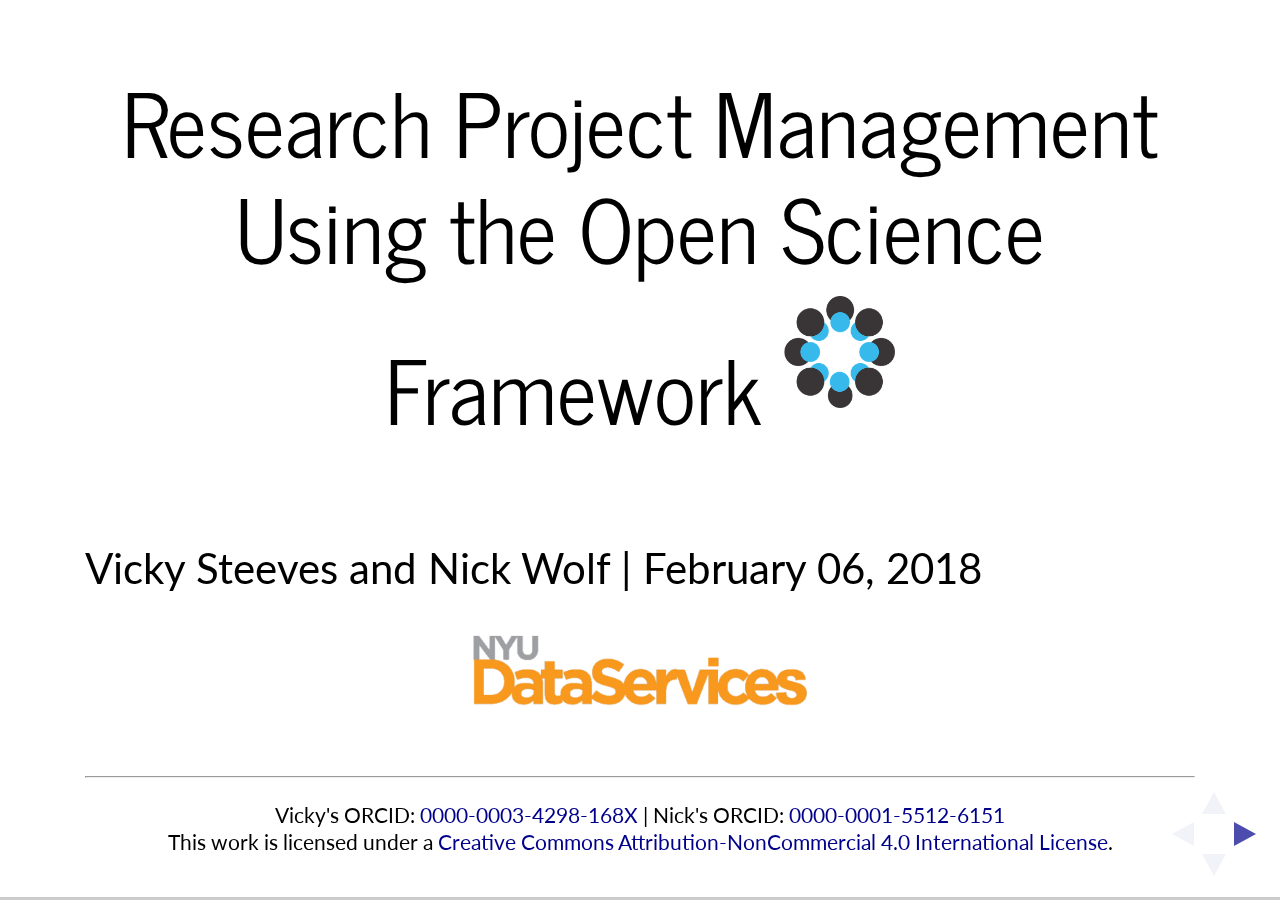
==== commit fab32585: "updated images for new OSF" ====
--- a/index.html
+++ b/index.html
@@ -4,7 +4,7 @@
 		<meta charset="utf-8">
 		<meta name="viewport" content="width=device-width, initial-scale=1.0, maximum-scale=1.0, user-scalable=no">
 
-		<title>E-Lab Notebooks and Other Tools for Project Management</title>
+		<title>Research Project Management Using the Open Science Framework</title>
 
 		<link rel="stylesheet" href="reveal/css/reveal.css">
 		<link rel="stylesheet" href="reveal/css/theme/simple.css">
@@ -29,16 +29,15 @@
 				
 				<!--SLIDE 1-->
 				<section>
-					<h2>E-Lab Notebooks and Other Tools for Project Management</h2><br/>
-					
-					<p>Vicky Steeves and Nick Wolf | September 20, 2016 </p>
+					<h2>Research Project Management Using the Open Science Framework <img src="imgs/osfLogo.png" width="10%" height="10%"></h2><br/>
+					
+					<p>Vicky Steeves and Nick Wolf | February 06, 2018 </p>
 
 					<img src="imgs/dataservices.png" width="30%" height="30%" align="middle"><br/>
 					
 					<div class='footer'>
-						<hr/>
-						<p>Vicky's ORCID: <a href="http://orcid.org/0000-0003-4298-168X/">0000-0003-4298-168X</a> | Nick's ORCID: <a href="http://orcid.org/0000-0001-5512-6151">0000-0001-5512-6151</a><br/>
-						This work is licensed under a <a rel="license" href="http://creativecommons.org/licenses/by-nc/4.0/">Creative Commons Attribution-NonCommercial 4.0 International License</a>.</p>
+					<hr/>
+					<p>Vicky's ORCID: <a href="http://orcid.org/0000-0003-4298-168X/">0000-0003-4298-168X</a> | Nick's ORCID: <a href="http://orcid.org/0000-0001-5512-6151">0000-0001-5512-6151</a><br/>This work is licensed under a <a rel="license" href="http://creativecommons.org/licenses/by-nc/4.0/">Creative Commons Attribution-NonCommercial 4.0 International License</a>.</p>
 					</div>
 				</section>
 				
@@ -56,34 +55,21 @@
 									
 				<!--SLIDE 3-->
 				<section>
-					<h3>What to Look for in E-Lab Notebooks and Workflow Tool Benches</h3>
+					<h3>What to Look For</h3>
 					<ul>
 					<li>Web-hosted vs. Self-Host vs. Desktop Environments</li>
 					<li>Grant and Project Management Tools vs. File and Research Management vs. Experiment/"Research Process" Management</li>
 					<li>Cost/License Products vs. Closed-Source Free Options vs. Open Source/Open Access</li>
 					</ul>	
 				</section>
-				<!--SLIDE 3.5-->
-				<section>
-					<h3>What to Look for in E-Lab Notebooks and Workflow Tool Benches</h3>
+
+				<!--SLIDE 4-->
+				<section>
+					<h3>What to Look For</h3>
 					<br/><p>Whatever option you choose...</p>
-					<h3>...beware of lab notebooks and tools that do not allow you to export your data!</h3>
+					<h3>...beware of tools that do not allow you to export your data!</h3>
 					<p>If this software/tool provider disappears, you need to maintain access to your data.</p>
 				</section>
-
-				<!--SLIDE 4-->
-				<section>
-					<h3>Some Free/Low-Cost Examples</h3>
-					<ul>
-					<li><a href="http://www.labguru.com/" target="_blank">Labguru</a> (free for single user, cost for group)</li>
-    				<li><a href="//www.bioraft.com/" target="_blank">Bioraft</a> (institutional/departmental setup, cost for setup)</li>
-    				<li><a href="http://www.elabftw.net/" target="_blank">eLabFTW</a> (free and open source, deploy on user server)</li>
-    				<li><a href="http://mylabbook.org/index.php" target="_blanke">MyLabBook</a> (in development, Drupal-based open-source local deployment)</li>
-    				<li><a href="https://projectredcap.org/" target="_blank">REDCap</a> (closed source, deploy on user server)</li>
-    				<li><a href="https://benchling.com/academic" target="_blank">Benchling</a> (free for academic use, web-based platform)</li>
-					</ul>
-					<br/><p>Check out our <a href="http://guides.nyu.edu/data_management/documenting_data" target=_blank">LibGuide</a> or consult this <a href="http://www.limswiki.org/index.php/ELN_vendor" target=_blank">longer list</a> of providers.</p>
-				</section>
 				
 				<!--SLIDE 5-->
 				<section>
@@ -92,10 +78,8 @@
 					<img src="imgs/osfDiagram.png" width="50%" height="50%" style="float:right; margin-left:0.5em;"><br/>
 					
 					<p>A free and open source project management tool that connects researchers to the tools they are already using to make management easier through the research cycle.</p><br/>
-					
-					<div class='footer'>
-					</div>
-				</section>	
+				</section>
+	
 				<!--SLIDE 6-->
 				<section>
 						<h2>Why Use OSF?</h2>
@@ -105,18 +89,15 @@
 						<li>Enhance those workflows by better documentation, sharing, and discovery of your research materials</li>
 						<li>Gather together group permissions, various storage options, bibliographic management, and publication in one place</li>
 						<li>OSF is the work of a non-profit, the Center for Open Science, dedicated to supporting open science using open-source tools</li>
-						<div class='footer'>
-					</div>	
-				</section>
+				</section>
+
 				<!-- SLIDE 7-->
 				<section>
 						<h2>OSF Integrations with Research Tools</h2>
 						
 						<img src="imgs/osfConnections.png" width="70%" height="70%">
-						
-						<div class='footer'>
-					</div>	
-				</section>
+				</section>
+	
 				<!--SLIDE 8-->
 				<section>
 					<h2>Getting Started: OSF at NYU</h2>
@@ -124,91 +105,76 @@
 					<p>Sign up at <a href="http://osf.io/">osf.io</a> using your NetID and create your account. <br/>Click on "Sign In" and at the bottom of the sign-in box, the link for "Login Through Your Institution."</p>
 					
 					<img src="imgs/osf-institution-signin.png" width="40%" height="40%">
-					
-					<div class='footer'>
-					</div>	
-				</section>
+				</section>
+
 				<!--SLIDE 9-->
 				<section>
 					<h2>Setting Up a Project</h2>
 					
 					<p class="fragment" data-fragment-index="1">Go to <a href="https://osf.io">https://osf.io</a> or just click "My Projects" on the top bar. <img src="imgs/osfBar.png" width="90%" height="90%"></p>
 					
-					<p class="fragment" data-fragment-index="2">Click "Create Project" and fill in the form. <img src="imgs/osfCreateProject.png" width="90%" height="90%"></p>
-					
-					<div class='footer'>
-					</div>
+					<p class="fragment" data-fragment-index="2">Click "Create Project" and fill in the form. <img src="imgs/osfCreateProject.png" width="55%" height="55%"></p>
 				</section>
 				
 				<!--SLIDE 10-->
 				<section>
 					<h2>Don't Be Afraid of How Blank It Looks...</h2>
 					
-					<img src="imgs/osfBlank.png" width="90%" height="90%">
-					
-					<div class='footer'>
-					</div>
-				</section>
+					<img src="imgs/osfBlank.png" width="80%" height="80%">
+				</section>
+
 				<!--SLIDE 11-->						
 				<section>
 					<h2>Let's Add Collaborators</h2>
 					
-					<p class="fragment" data-fragment-index="1">Click "add" button next to the title of the page. <img src="imgs/osfCollabs.png" width="60%" height="60%"></p>
+					<p class="fragment" data-fragment-index="1">Click "add" button next to the title of the page. <img src="imgs/osfCollabs.png" width="70%" height="70%"></p>
 					<p class="fragment" data-fragment-index="2">Search for the person to your right and add them.<img src="imgs/osfCollabs1.png" width="60%" height="60%"></p>
-					
-					<div class='footer'>
-					</div>
-				</section>
+				</section>
+
 				<!--SLIDE 12-->
 				<section>
-					<h2>Setting Up Addons</h2>
-					
-					<p>Try adding an account of your own by clicking on your profile, then "Settings," then "Configure Add-on Account." Click on "Connect Account" next to an addon.</p>
-					
-					<img src="imgs/osfProfileAddons.png" width="75%" height="75%">
-						
-					<div class='footer'>
-					</div>
-				</section>
+					<h2>Setting Up Accounts</h2>
+					
+					<div style="float:left; width:50%">
+						<p>Try adding an account of your own by clicking on your profile (top right hand corner), then "Settings," then "Configure Add-on Accounts." Click on "Connect Account" next to an addon.</p>
+					</div>
+					
+					<div style="float:right; width:50%">
+						<img src="imgs/osfProfileAddons.png" >
+					</div>
+				</section>
+
 				<!--SLIDE 13-->
 				<section>
 					<h2>Back to Your Project: Select Your Project Add-ons</h2>
 					
-					<p>Go to project "Settings," then "Select Add-ons"
-					
-					<img src="imgs/osfProjectAddons.png" width="75%" height="75%">
-								
-					<div class='footer'>
-					</div>
-				</section>
+					<p>Go to your project, click "Add-ons" in project navigation.</p>
+					
+					<img src="imgs/osfProjectAddons.png">
+				</section>
+
 				<!--SLIDE 14-->				
 				<section>
 					<h2>Adding Your Addons</h2>
 					
 						<p class="fragment" data-fragment-index="1"><img src="imgs/osfProjectAddons1.png" width="90%" height="90%"></p>
-						<p class="fragment" data-fragment-index="2"><img src="imgs/osfProjectAddons2.png" width="80%" height="80%"></p>
-								
-					<div class='footer'>
-					</div>
+						<p class="fragment" data-fragment-index="2"><img src="imgs/osfProjectAddons2.png" width="60%" height="60%"></p>
 				</section>		
+				
 				<!--SLIDE 15-->
 				<section>
 					<h2>Authorizing Your Addons</h2>
-			
-						<img src="imgs/osfProjectAddonsTerms.png" width="50%" height="50%">
-								
-					<div class='footer'>
-					</div>
+					<p>Read the terms, and agree if you feel comfortable.</p>
+					<img src="imgs/osfProjectAddonsTerms.png" width="50%" height="50%">
 				</section>		
+				
 				<!--SLIDE 16-->
 				<section>
 					<h2>Choose Your Folder</h2>
-					
-						<img src="imgs/osfProjectAddons3.png" width="90%" height="90%">
-								
-					<div class='footer'>
-					</div>
-				</section>
+					<p>Click 'Configure Add-ons' and use the radio buttons to select the folder you wish to import.</p>
+					<img src="imgs/osfProjectAddons3.png">
+				</section>
+
 				<!--SLIDE 17-->
 				<section>
 					<h2>Working with Your Files</h3>
@@ -221,11 +187,9 @@
 							<li>Create folders in OSF storage for better organization</li>
 						</ul><br/>
 					
-						<img src="imgs/osfFiles.png" width="150%" height="150%">
-								
-					<div class='footer'>
-					</div>
-				</section>
+						<img src="imgs/osfFiles.png" width="80%" height="80%">
+				</section>
+
 				<!--SLIDE 18-->
 				<section>
 					<h2>Tagging Files</h2>
@@ -234,10 +198,8 @@
 						<p style="font-size:0.7em;">Try adding 2 tags to your file and compare with the person to your right</p>
 					
 						<img src="imgs/osfFileTags.png" width="90%" height="90%">
-						
-					<div class='footer'>
-					</div>
-				</section>
+				</section>
+
 				<!--SLIDE 19-->
 				<section>
 					<h2>Versioning Files</h2>
@@ -246,11 +208,29 @@
 						<p>THE CATCH: The file has to be uploaded with the same name!</p>
 					
 						<img src="imgs/osfFileVersions.png" width="90%" height="90%">
-								
-					<div class='footer'>
-					</div>
-				</section>
+				</section>
+
 				<!--SLIDE 20-->
+				<section>
+					<h2>Automating File Uploads/Downloads</h2>
+					<p>Now, you use scripts in R or Python to interface with OSF storage. These are the two libraries, one for R, one for Python, that can help you make your workflow more efficient!</p>
+
+					<div style="float:left; width:53%;">
+						<p><a href="https://github.com/chartgerink/osfr">OSFR</a>: R library to interface with OSF storage</p> 
+<pre><code>devtools::install_github('chartgerink/osfr')
+login()</pre></code>
+
+					</div>
+					
+					<div style="float:right; width:45%;">
+						<p><a href="https://github.com/osfclient/osfclient">OSFCLIENT</a>: Python library and command-line client for file storage on OSF</p>
+<pre><code>pip install osfclient
+osf clone</pre></code>
+					</div>
+				
+				</section>
+
+				<!--SLIDE 21-->
 				<section>
 					<h2>Documenting with the Wiki</h2>
 					
@@ -258,125 +238,97 @@
 						
 						<p>This also has a robust versioning. And you can compare versions side-by-side.</p>
 						<img src="imgs/osfWiki1.png" width="40%" height="40%">
-								
-					<div class='footer'>
-					</div>
-				</section>
-				<!--SLIDE 21-->
+				</section>
+
+				<!--SLIDE 22-->
 				<section>
 					<h2>Best Practices with the Wiki</h2>
 					
 						<p>Use the "Home" wiki page as a table of contents listing project goals, personnel, sub-components, and links to important files.</p>
 						<img src="imgs/osf-wiki-toc.png" width="70%" height="70%">
-								
-					<div class='footer'>
-					</div>
-				</section>
-				<!--SLIDE 22-->
-				
+				</section>
+
+				<!--SLIDE 23-->
 				<section>
 					<h2>Components</h2>
 					
 						<p>Components are essentially "sub-projects" that can have their own set of collaborators, add-ons, and access controls.</p>				
 						<img src="imgs/osfComponents.png" width="90%" height="90%">
-								
-					<div class='footer'>
-					</div>
-				</section>
-				<!--SLIDE 23-->
+				</section>
+
+				<!--SLIDE 24-->
 				<section>
 					<h2>Sharing</h2>
 					
-						<p>Everything (files, subcomponents, wiki docs) gets a short permalink in OSF.</p><p>That makes it easy to share via e-mail, Twitter, pastebins, etc.</p>
-						<p>You can also share projects via a view-only link, including an option to anonymize contributors for blind peer review.</p>
-						<img src="imgs/osfShareOnly.png" width="50%" height="50%">						
-					<div class='footer'>
-					</div>
-				</section>
-				<!--SLIDE 24-->
+					<p>Everything (files, subcomponents, wiki docs) gets a short permalink in OSF.</p><p>That makes it easy to share via e-mail, Twitter, pastebins, etc.</p>
+					<p>You can also share projects via a view-only link, including an option to anonymize contributors for blind peer review.</p>
+					<img src="imgs/osfShareOnly.png" width="40%" eight="40%">
+				</section>
+
+				<!--SLIDE 25-->
 				<section>
 					<h2>Going Public</h2>
 					
 						<p>All OSF projects start private. We can make them public when we are ready and reap some benefits, like built-in analytics</p>					
-						<img src="imgs/osfAnalytics.png" width="75%" height="75%">
+						<img src="imgs/osfAnalytics.png" width="75%" height="75%">>
+				</section>
+
+				<!--SLIDE 26-->
+				<section>
+					<h2>Publishing</h2>
+					
+					<p>When you want to publish your final product, you <em>register</em> it. All the files are pulled into an archive on OSF storage, and the project becomes read-only.</p>
+					
+					<p>You can get a DOI for this project, and include it in a "Supplementary Materials Section" of a journal article.</p>
+					
+						<img src="imgs/osfRegistration.png" width="75%" height="75%">
+				</section>
+
+				<!--SLIDE 27-->
+				<section>
+					<h2>Publishing via <a href="https://cos.io/our-products/osf-preprints/">domain services</a></h2>
+					
+					<div style="float:left; width:49%">
+						<p>All you have to is go to the submission link (e.g. for LISSA, <a href="https://osf.io/preprints/lissa/submit">osf.io/preprints/lissa/submit</a>) and select “Connect to existing OSF project”. You can then designate your front-facing document, and have your entire project seamlessly published into a domain-specific service!</p>
+					</div>
+					
+					<div style="float:right; width:50%">
+						<img src="imgs/preprints.png">
+
+					</div>
+
+				</section>
+
+				<!--SLIDE 28-->
+				<section>
+					<h2>Publishing via <a href="https://cos.io/our-products/osf-preprints/">domain services</a></h2>
+					
+					<div style="float:left; width:49%">
+						<p>This is an example of a project (of mine). I was able to then publish my postprint in LISSA, with all my code, data, and documentation RIGHT BELOW the rendered PDF. This is a powerful way to do openness -- not just free-to-read articles, but holistic and seamless access to EVERYTHING associated with a research project.</p>
+					</div>
+					
+					<div style="float:right; width:50%">
+						<img src="imgs/preprints-files.jpeg">
+
+					</div>
+
+				</section>
+
+				<!--SLIDE 29-->
+				<section>
+					<h2>Where to Get Help</h2>
+					
+						<p>Nick and I -- we can do 1-1 or small group sessions if you would like. Make an appointment with me via <a href="http://guides.nyu.edu/appointment">this form</a>.</p>
 						
-								
-					<div class='footer'>
-					</div>
-				</section>
-				<!--SLIDE 25-->
-				<section>
-					<h2>Publishing</h2>
-					
-					<p>When you want to publish your final product, you <em>register</em> it. All the files are pulled into an archive on OSF storage, and the project becomes read-only.</p>
-					
-					<p>You can get a DOI for this project, and include it in a "Supplementary Materials Section" of a journal article.</p>
-					
-						<img src="imgs/osfRegistration.png" width="75%" height="75%">
-								
-					<div class='footer'>
-					</div>
-				</section>
-				<!--SLIDE 26-->
-				<section>
-					<h2>What is Jupyter Notebook?</h2>
-					
-					<img src="imgs/jupyter-main.png" width="60%" height="60%" style="float:right; margin-left:0.5em;"><br/>
-					
-					<p>A web-based interface for writing, editing, and running programming scripts, including popular languages used by researchers like Python and R.</p><br/>
-					
-					<div class='footer'>
-					</div>
-				</section>
-				<!--SLIDE 27-->
-				<section>
-					<h2>How Are Researchers Using Jupyter Notebook?</h2>
-					
-					
-					<a href="https://anaconda.org/jbednar/census/notebook">2010 US Census Data, by J. Bednar</a>
-					<img src="imgs/bednar-jupyter.png" width="60%" height="60%"/>
-					
-					<div class='footer'>
-					</div>
-				</section>
-				<!--SLIDE 28-->
-				<section>
-					<h2>Setting Up Jupyter Notebook on Your Desktop/Laptop</h2>
-
-					<ul>
-					<li>DIY (for people who know Python well): <a href="http://jupyter.readthedocs.io/en/latest/install.html#alternative-for-experienced-python-users-installing-jupyter-with-pip" target="_blank">install using pip</a></li>					
-					<li>Single nice package including Python, many key libraries for research: <a href="http://jupyter.readthedocs.io/en/latest/install.html#installing-jupyter-using-anaconda-and-conda" target="_blanke">install using Anaconda</a></li>
-					<ul>
-					
-					<div class='footer'>
-					</div>
-				</section>
-				<!--SLIDE 29-->
-				<section>
-					<h2>Features</h2>
-
-					<ul>
-					<li>Write, edit, and then run your Python or R scripts right in a single window</li>
-					<li>Document and organize your script files in one place</li>
-					<li>Jupyter Notebooks works on javascript and html (=everything you need for web); embed and share notebooks on the web</li>
-					<li>Create interactive widgets (sliders, filters, toggles) for dynamic visualizations of data</li>
-					<ul>
-					
-					<div class='footer'>
-					</div>
-				</section>
+					<p>The Center for Open Science published <a href="http://help.osf.io/">help guides</a> &amp; <a href="http://help.osf.io/m/faqs/l/726460-faqs">FAQs</a> linked on the OSF for you to take advantage of. The <a href="https://www.youtube.com/channel/UCGPlVf8FsQ23BehDLFrQa-g">COS YouTube channel</a> is also a great resource to learn more about the OSF, or other COS initiatives.</p>
+				</section>
+
+
 				<!--SLIDE 30-->
-				
-				<section><h2>Preview</h3>
-				<img src="imgs/hathi-demo.png" width="100%" height="100%"/>
-					
-				</section>
-
-				<!-- CONCLUSION SLIDE -->
 				<section>
 					<h2>Thank you! Questions?</h2><br/>
 					
-					<p>Email us: <a href="mailto:victoria.steeves@nyu.edu">victoria.steeves@nyu.edu</a> & <a href="mailto:nicholas.wolf@nyu.edu">nicholas.wolf@nyu.edu</a></p>
+					<p>Email us: <a href="mailto:vicky.steeves@nyu.edu">vicky.steeves@nyu.edu</a> & <a href="mailto:nicholas.wolf@nyu.edu">nicholas.wolf@nyu.edu</a></p>
 					<p>Learn more about RDM: <a href="http://guides.nyu.edu/data_management">guides.nyu.edu/data_management</a></p>
 
 					<p>Get this presentation: <a href="http://guides.nyu.edu/data_management/resources">guides.nyu.edu/data_management/resources</a></p>
@@ -387,11 +339,6 @@
 						<p>Vicky's ORCID: <a href="http://orcid.org/0000-0003-4298-168X/">0000-0003-4298-168X</a> | Nick's ORCID: <a href="http://orcid.org/0000-0001-5512-6151">0000-0001-5512-6151</a><br/>
 						This work is licensed under a <a rel="license" href="http://creativecommons.org/licenses/by-nc/4.0/">Creative Commons Attribution-NonCommercial 4.0 International License</a>.</p>
 					</div>
-				
-					<!--SPEAKER NOTES-->
-					<aside class="notes">
-						Oh hey, these are some notes. They'll be hidden in your presentation, but you can see them if you open the speaker notes window (hit 's' on your keyboard).
-					</aside>
 				</section>
 			</div>
 		</div>
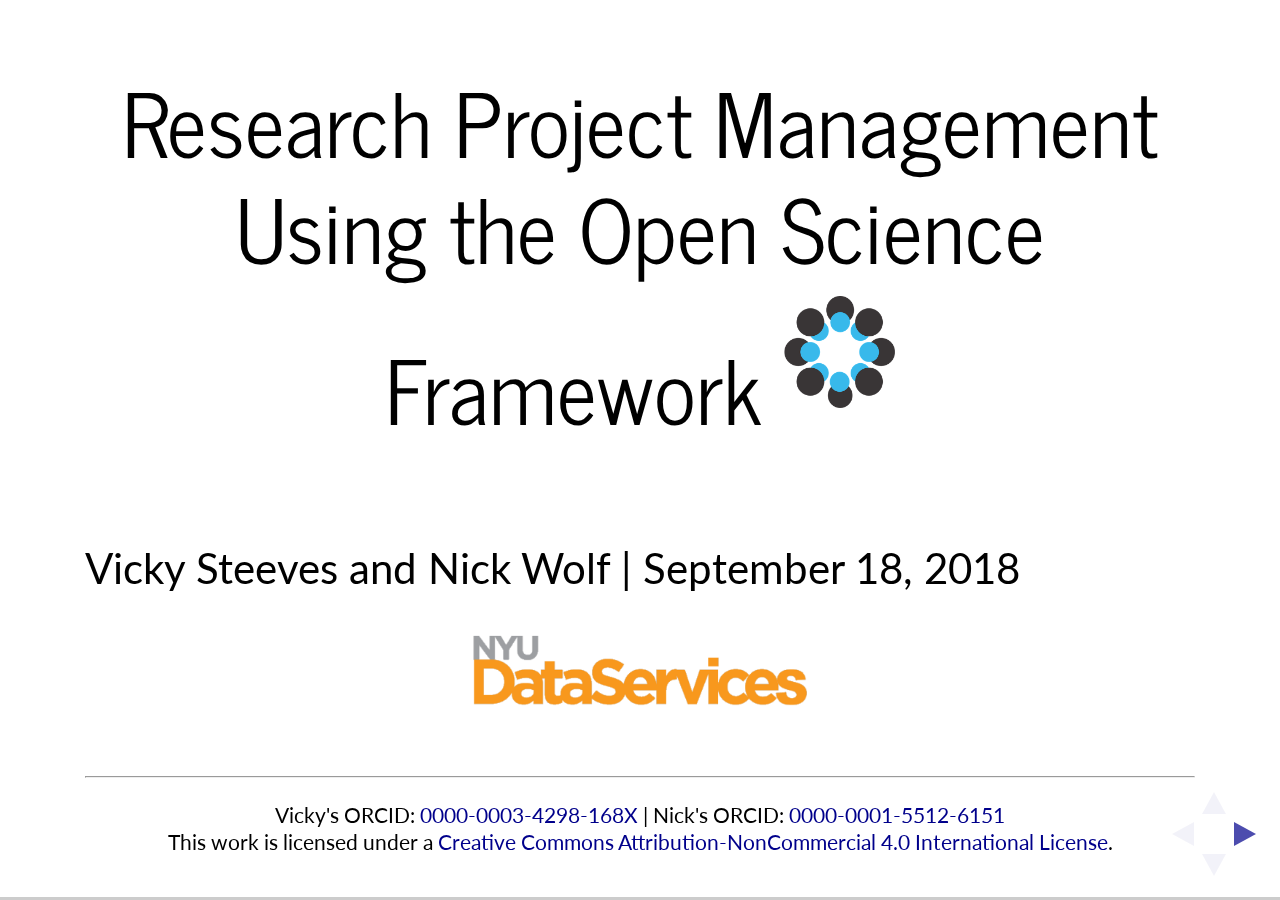
==== commit 2b5bbf31: "Updating date." ====
--- a/index.html
+++ b/index.html
@@ -31,7 +31,7 @@
 				<section>
 					<h2>Research Project Management Using the Open Science Framework <img src="imgs/osfLogo.png" width="10%" height="10%"></h2><br/>
 					
-					<p>Vicky Steeves and Nick Wolf | February 06, 2018 </p>
+					<p>Vicky Steeves and Nick Wolf | September 18, 2018 </p>
 
 					<img src="imgs/dataservices.png" width="30%" height="30%" align="middle"><br/>
 					
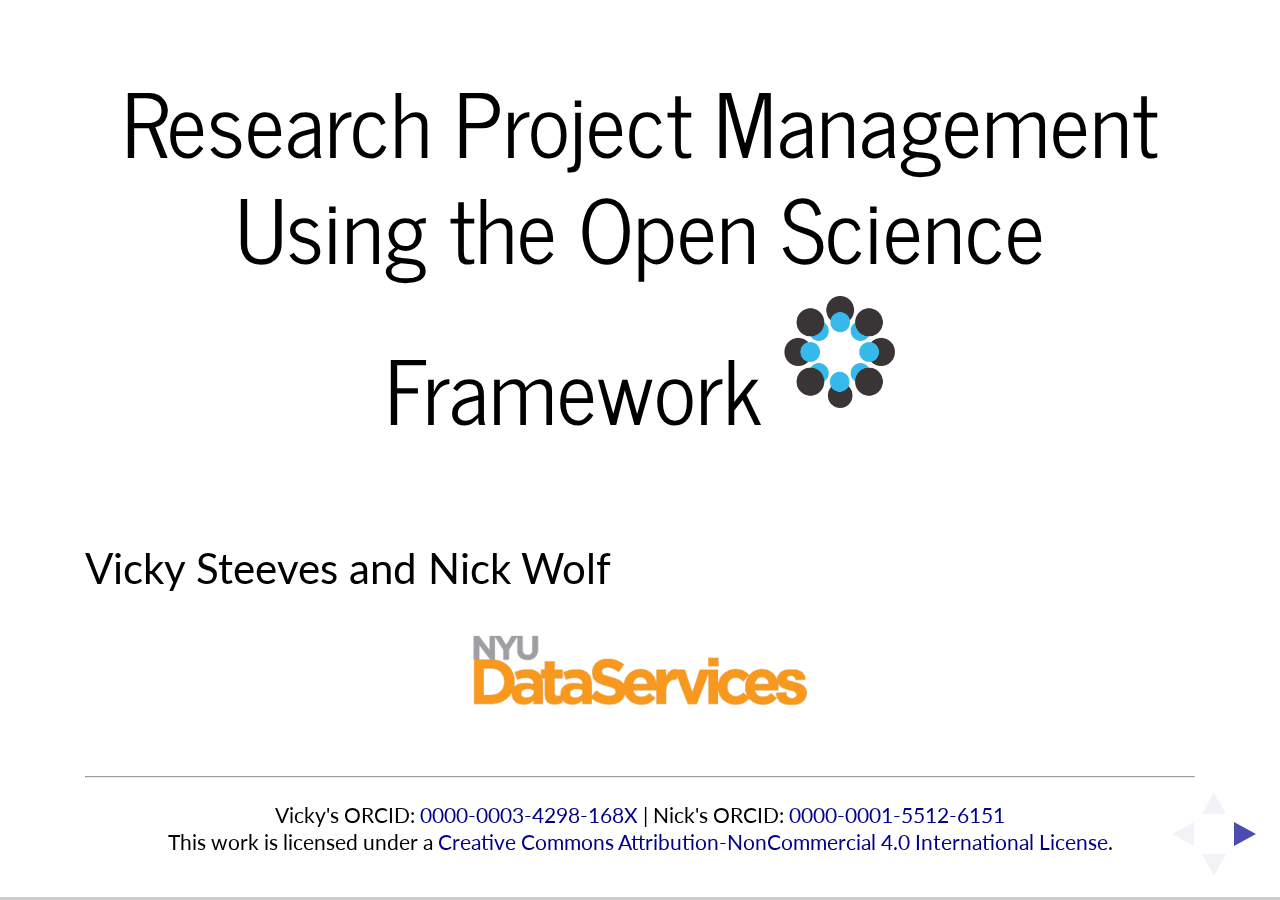
==== commit 4fe1be40: "remove date" ====
--- a/index.html
+++ b/index.html
@@ -31,7 +31,7 @@
 				<section>
 					<h2>Research Project Management Using the Open Science Framework <img src="imgs/osfLogo.png" width="10%" height="10%"></h2><br/>
 					
-					<p>Vicky Steeves and Nick Wolf | September 18, 2018 </p>
+					<p>Vicky Steeves and Nick Wolf</p>
 
 					<img src="imgs/dataservices.png" width="30%" height="30%" align="middle"><br/>
 					
@@ -320,7 +320,7 @@
 					
 						<p>Nick and I -- we can do 1-1 or small group sessions if you would like. Make an appointment with me via <a href="http://guides.nyu.edu/appointment">this form</a>.</p>
 						
-					<p>The Center for Open Science published <a href="http://help.osf.io/">help guides</a> &amp; <a href="http://help.osf.io/m/faqs/l/726460-faqs">FAQs</a> linked on the OSF for you to take advantage of. The <a href="https://www.youtube.com/channel/UCGPlVf8FsQ23BehDLFrQa-g">COS YouTube channel</a> is also a great resource to learn more about the OSF, or other COS initiatives.</p>
+					<p>The Center for Open Science published <a href="https://openscience.zendesk.com/hc/en-us">help guides</a> &amp; <a href="https://openscience.zendesk.com/hc/en-us/articles/360019737894-FAQs">FAQs</a> linked on the OSF for you to take advantage of. The <a href="https://www.youtube.com/channel/UCGPlVf8FsQ23BehDLFrQa-g">COS YouTube channel</a> is also a great resource to learn more about the OSF, or other COS initiatives.</p>
 				</section>
 
 
